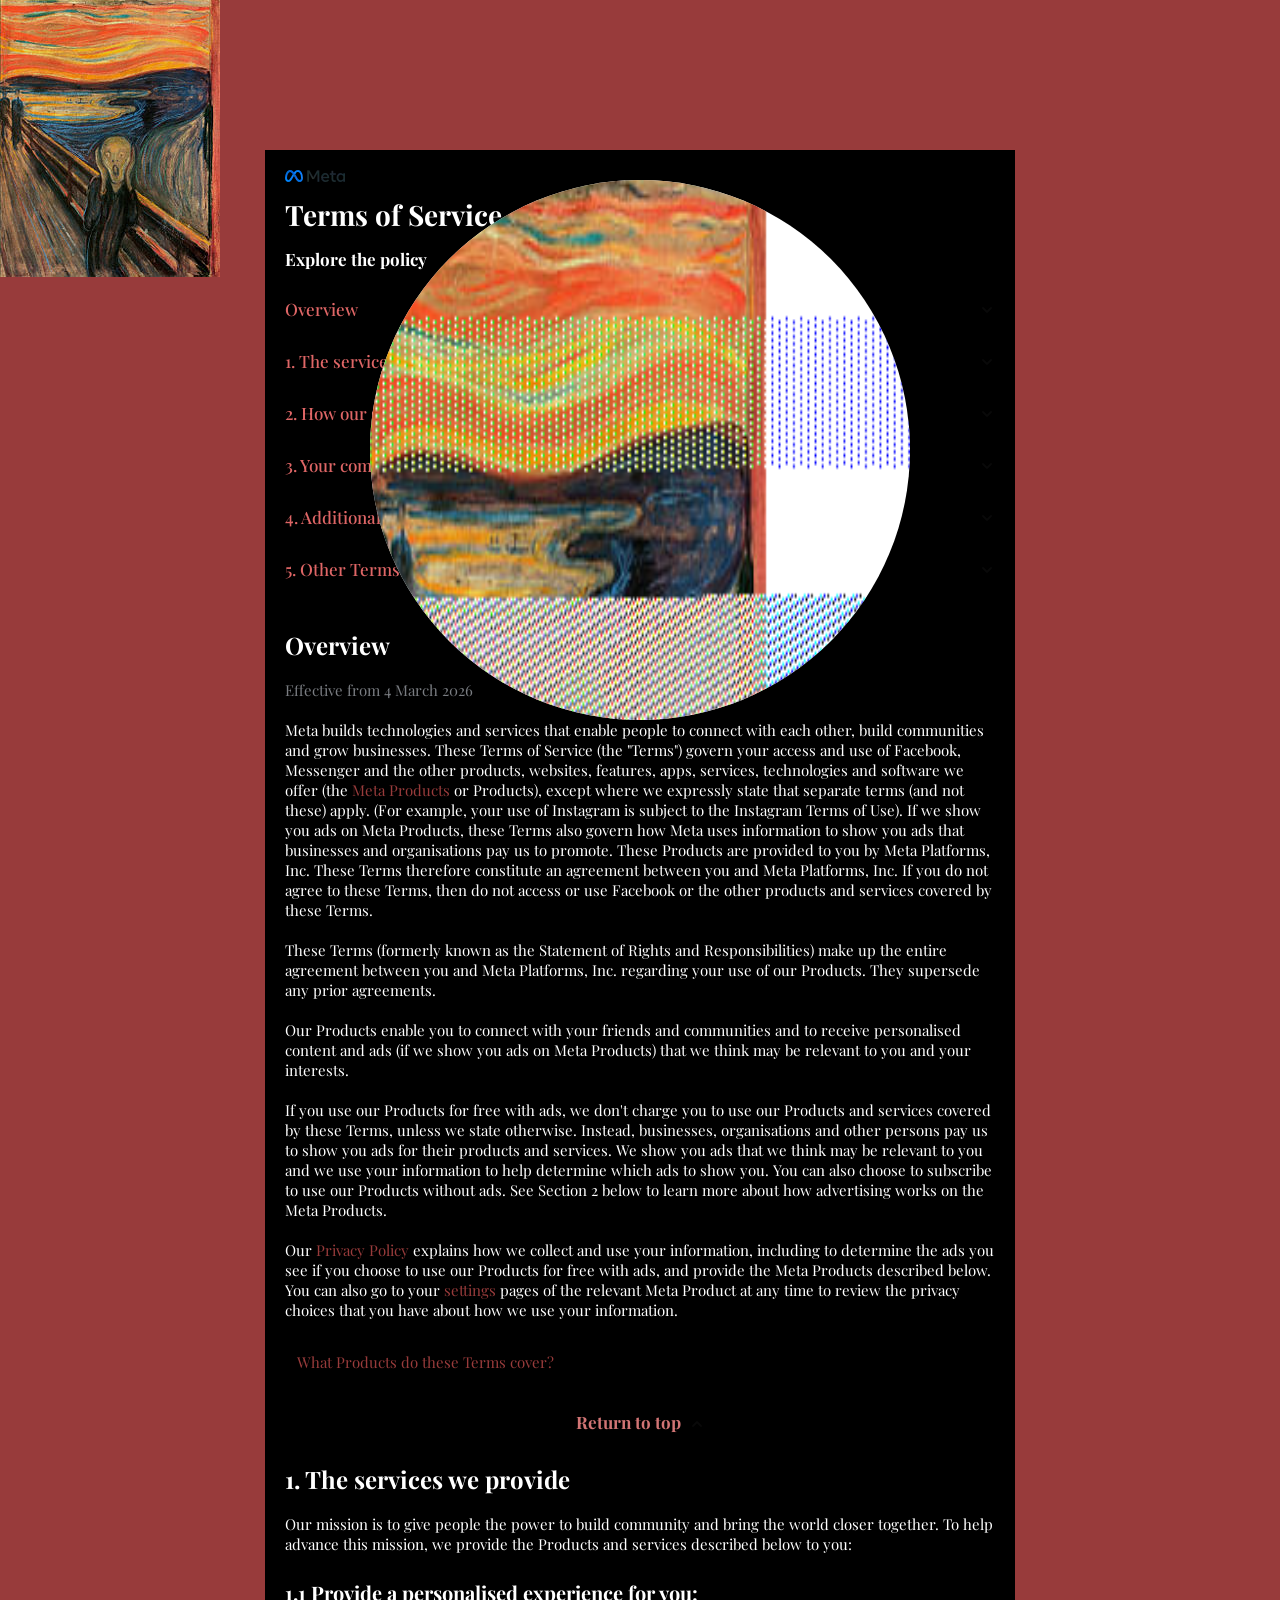
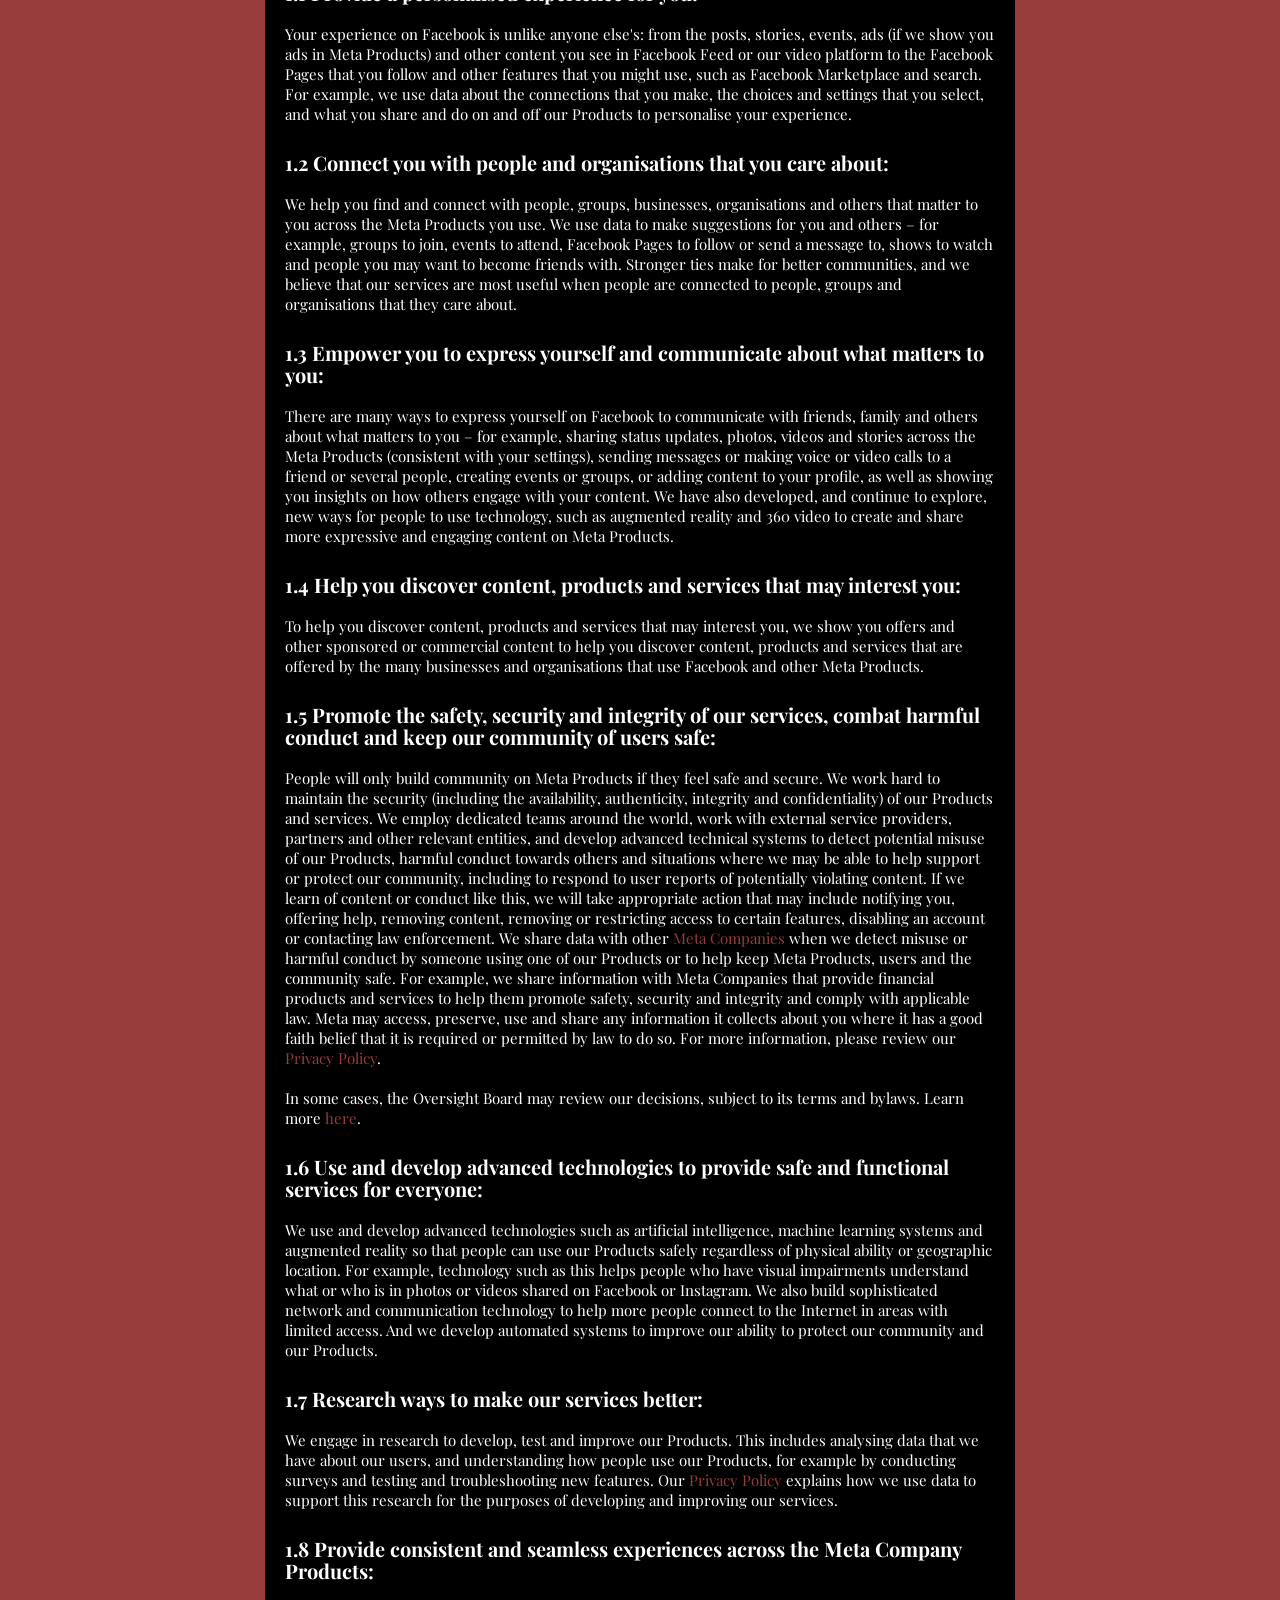
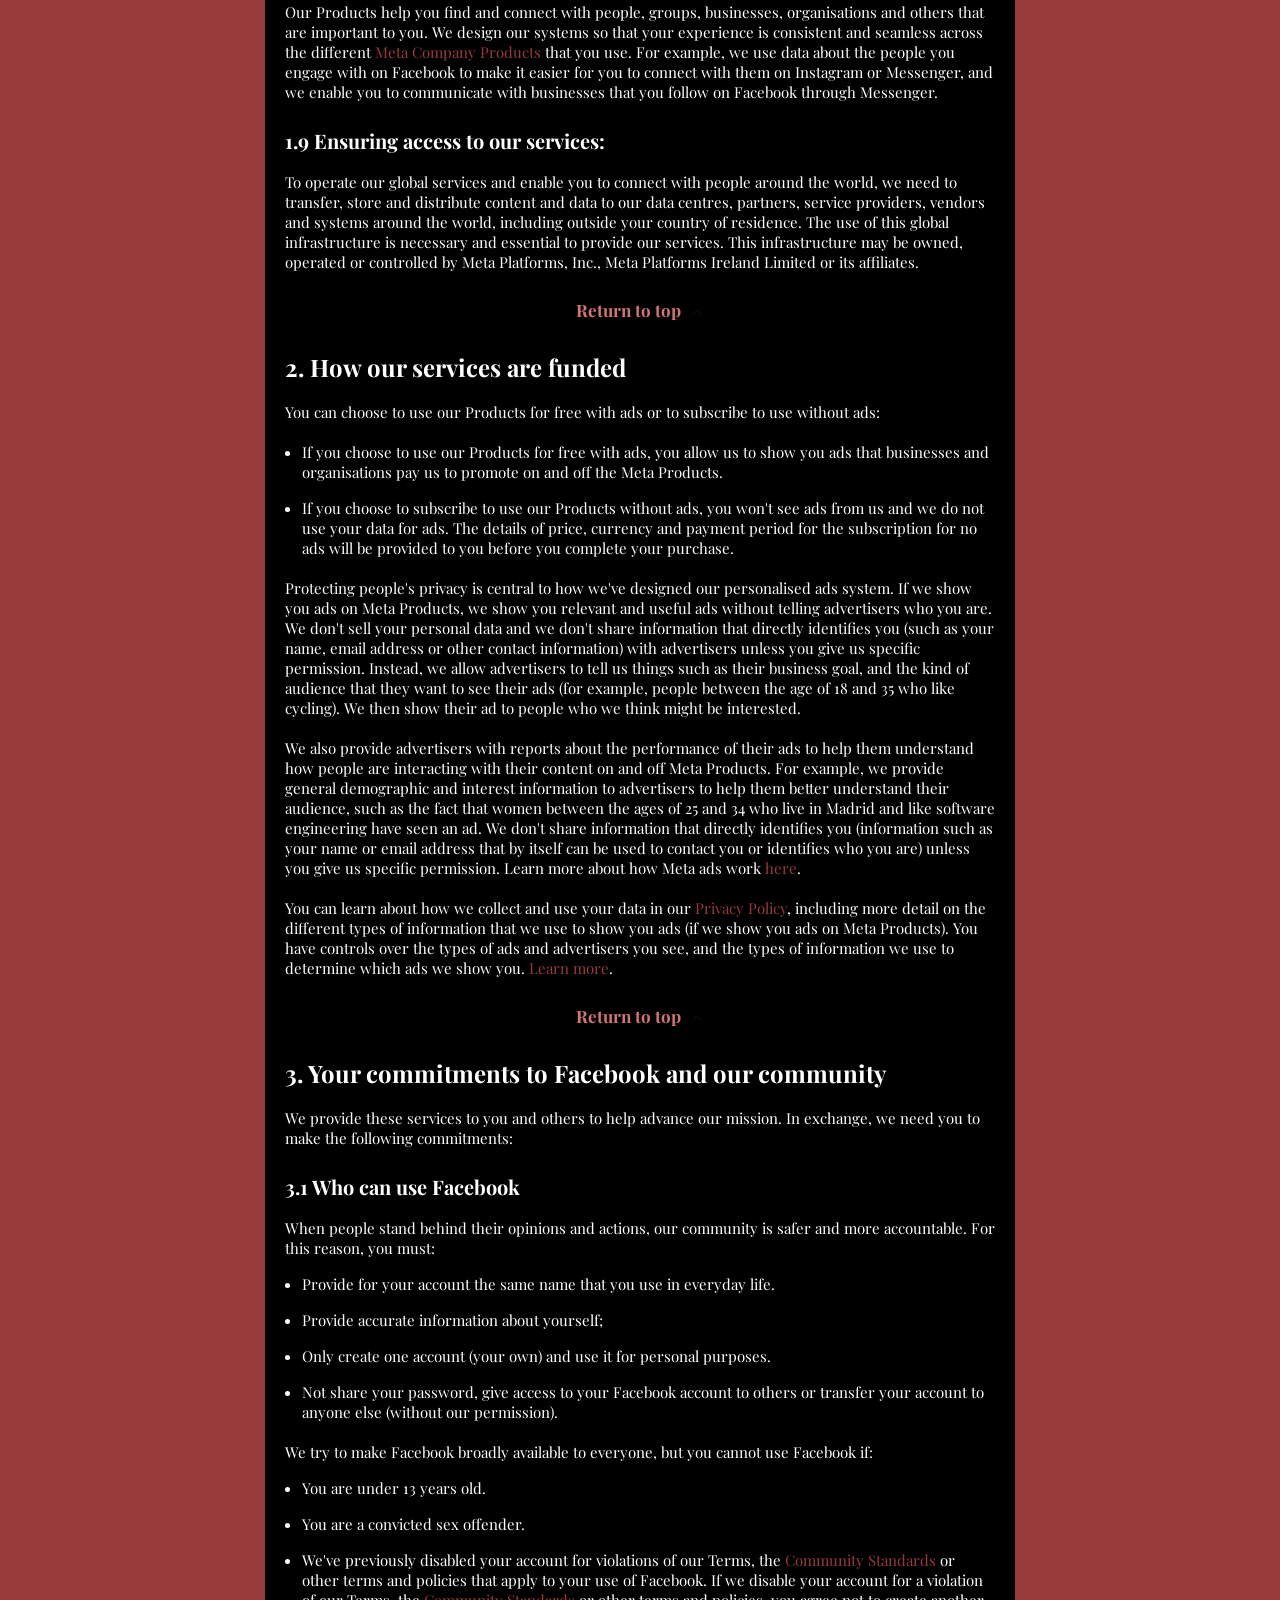
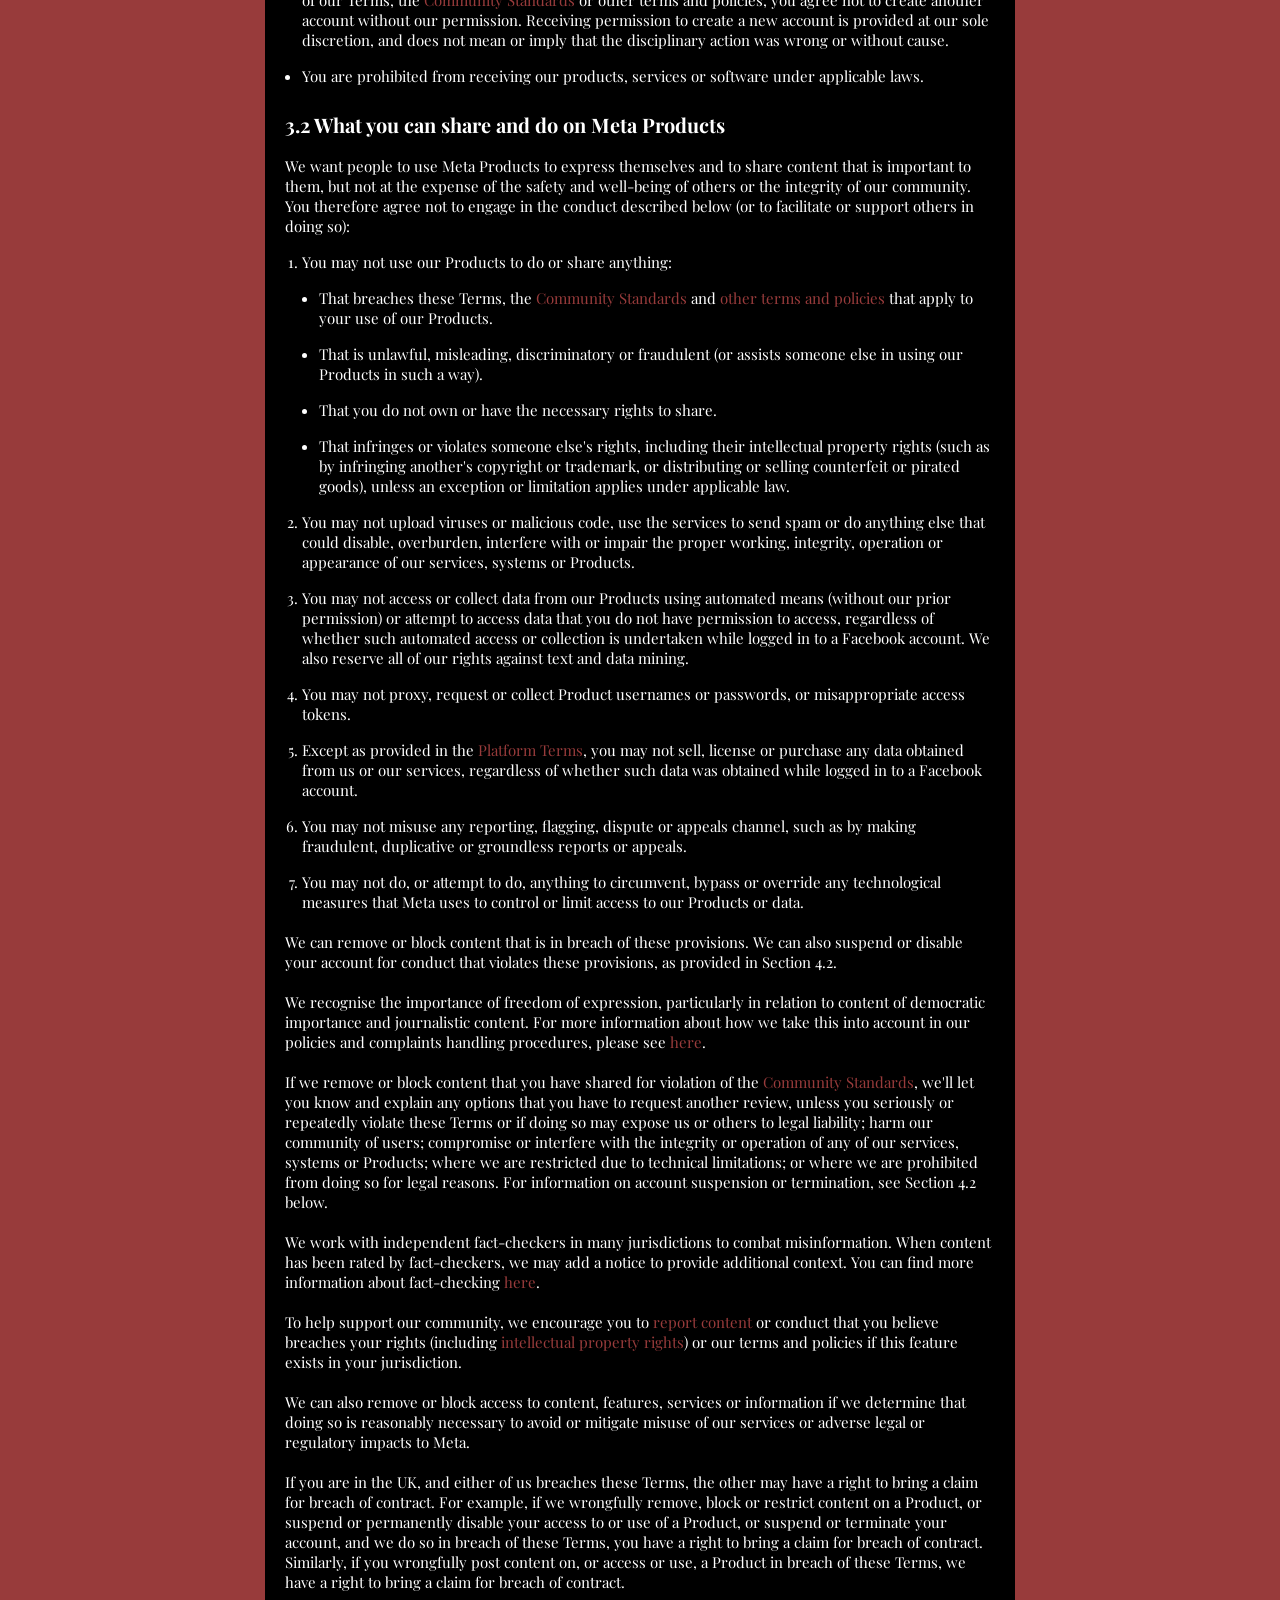
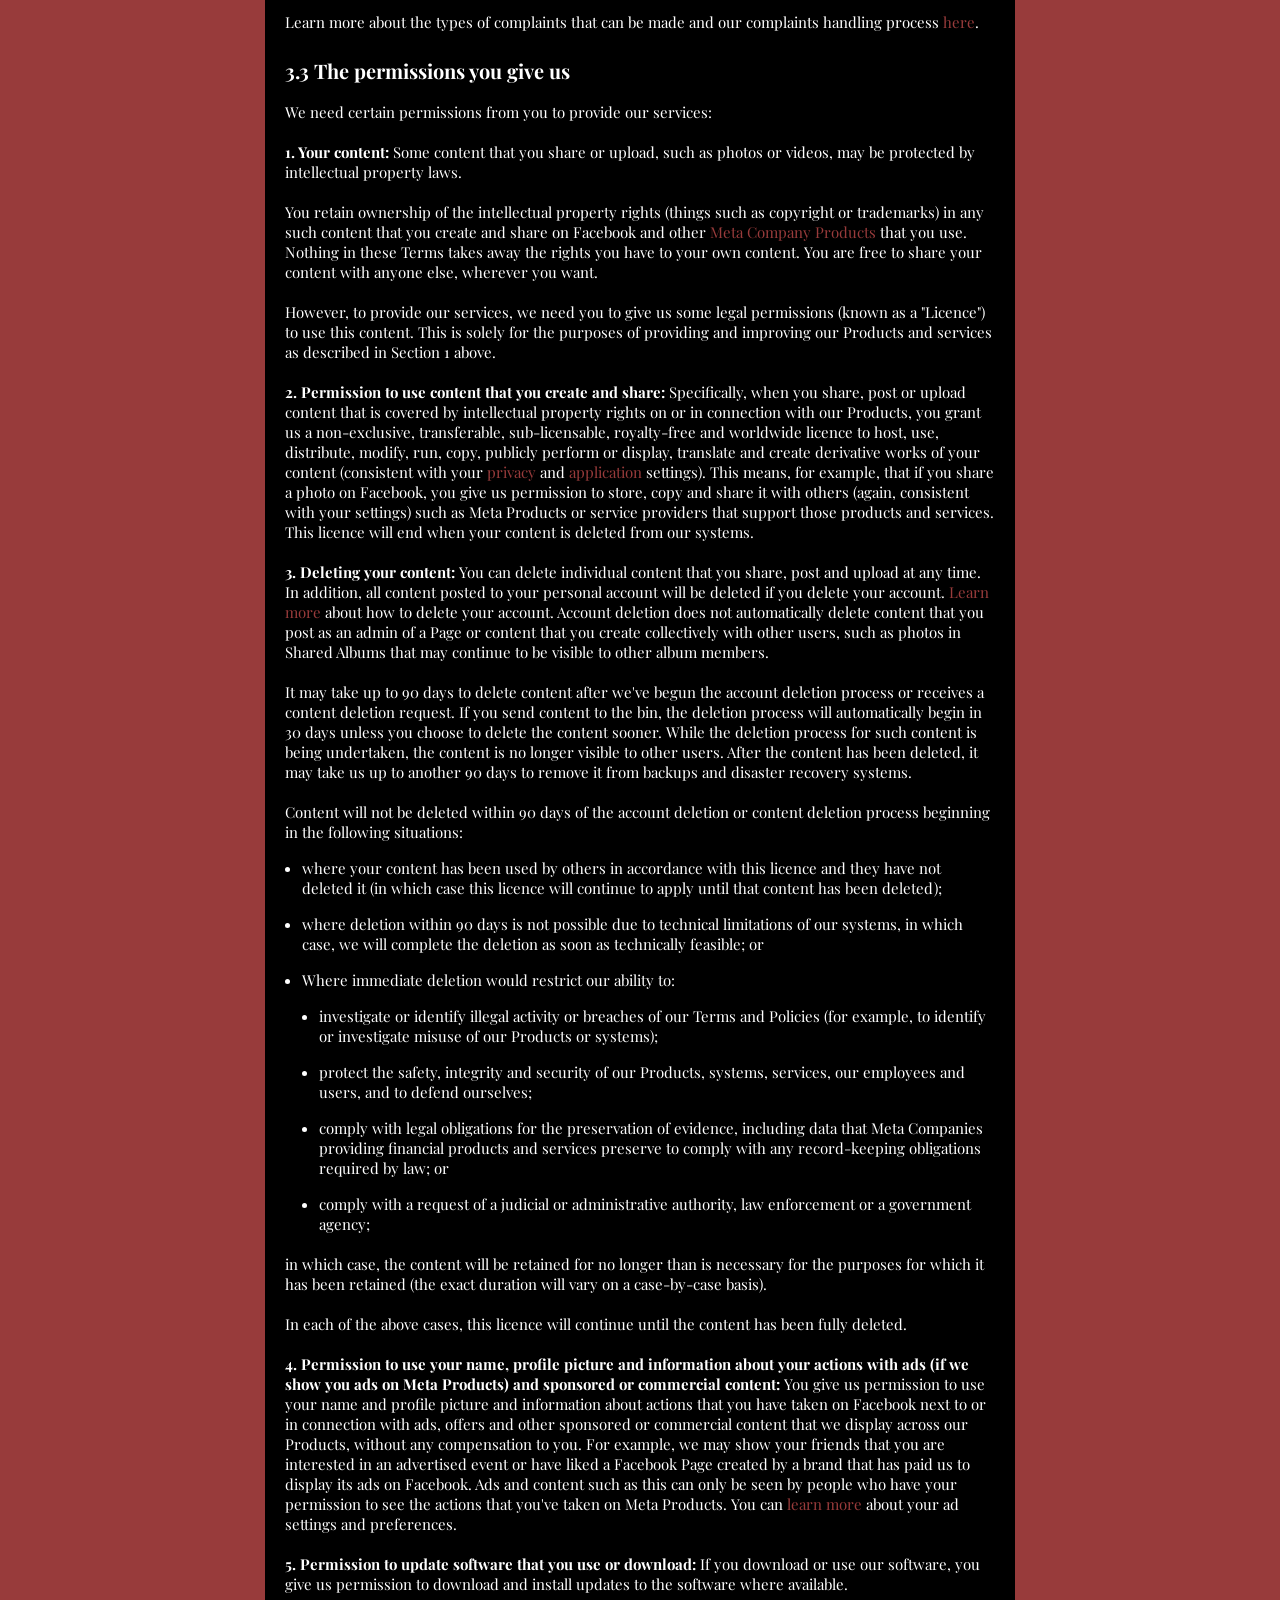
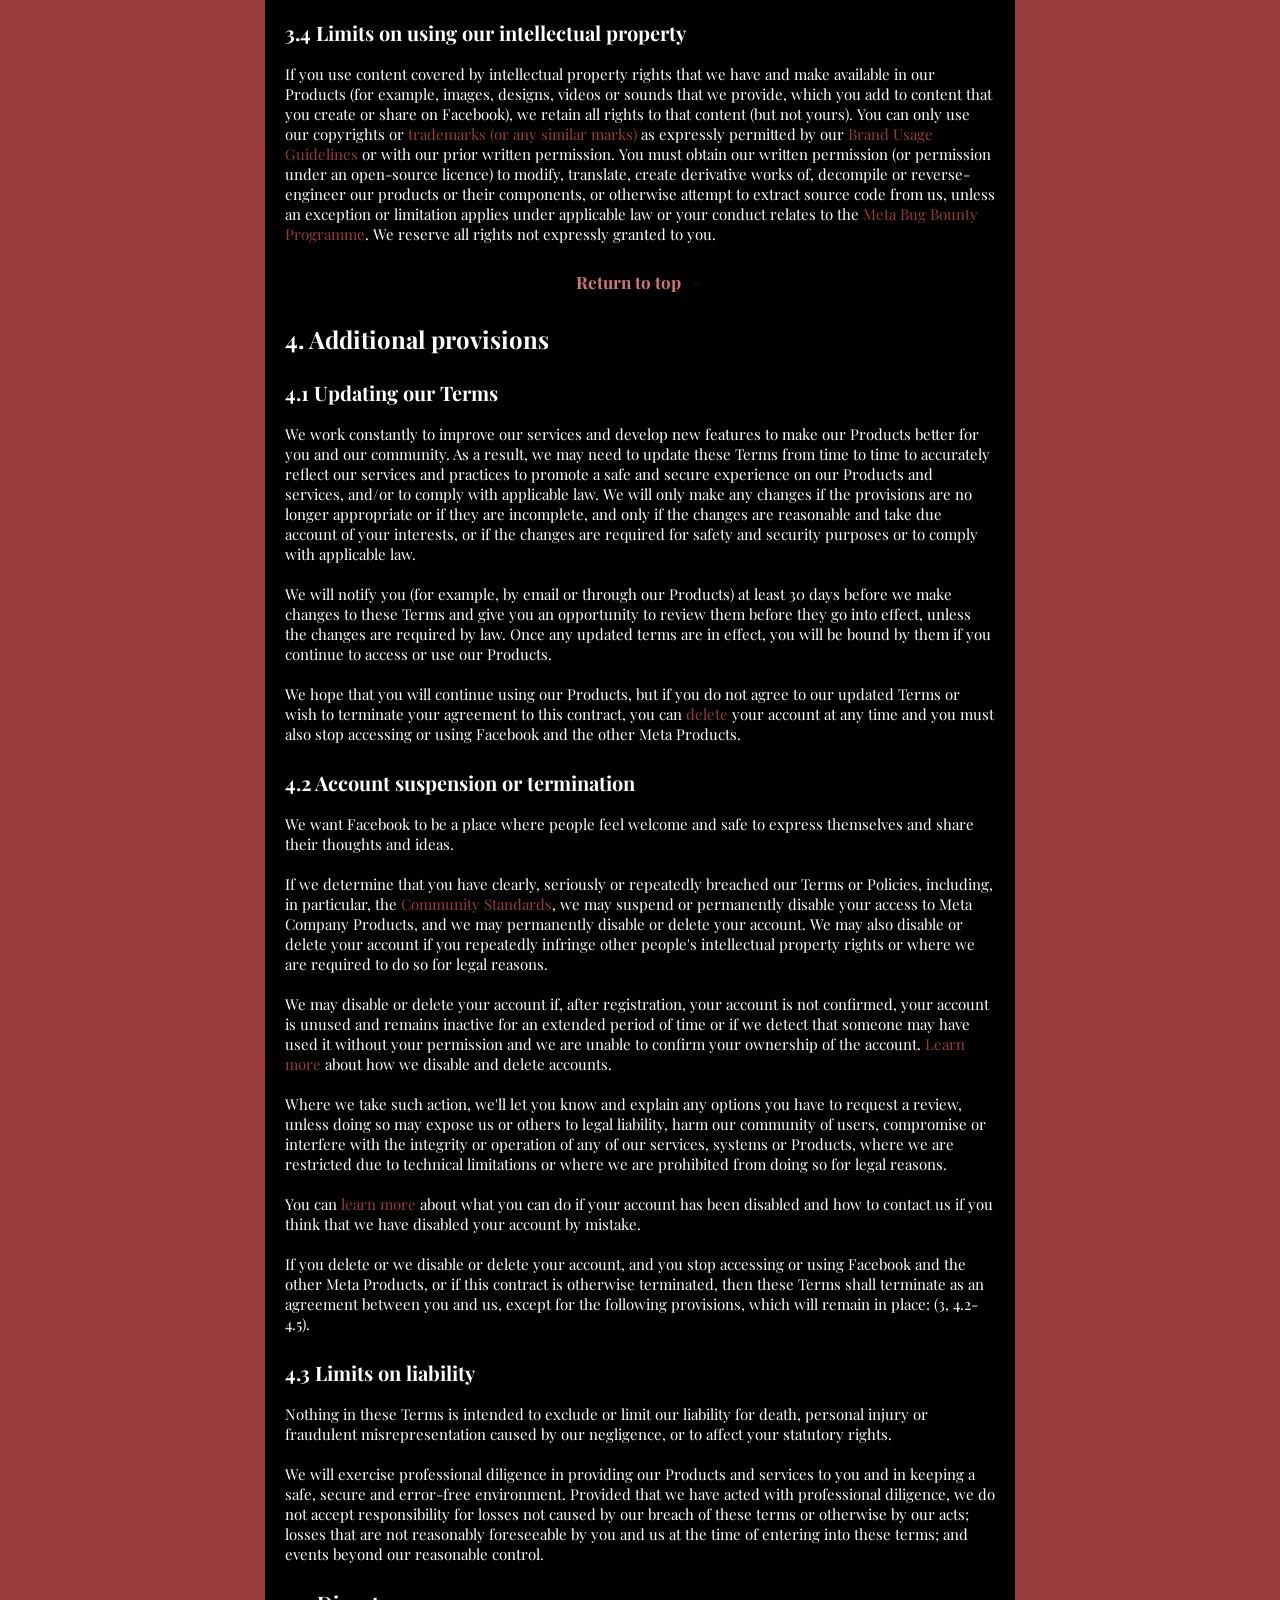
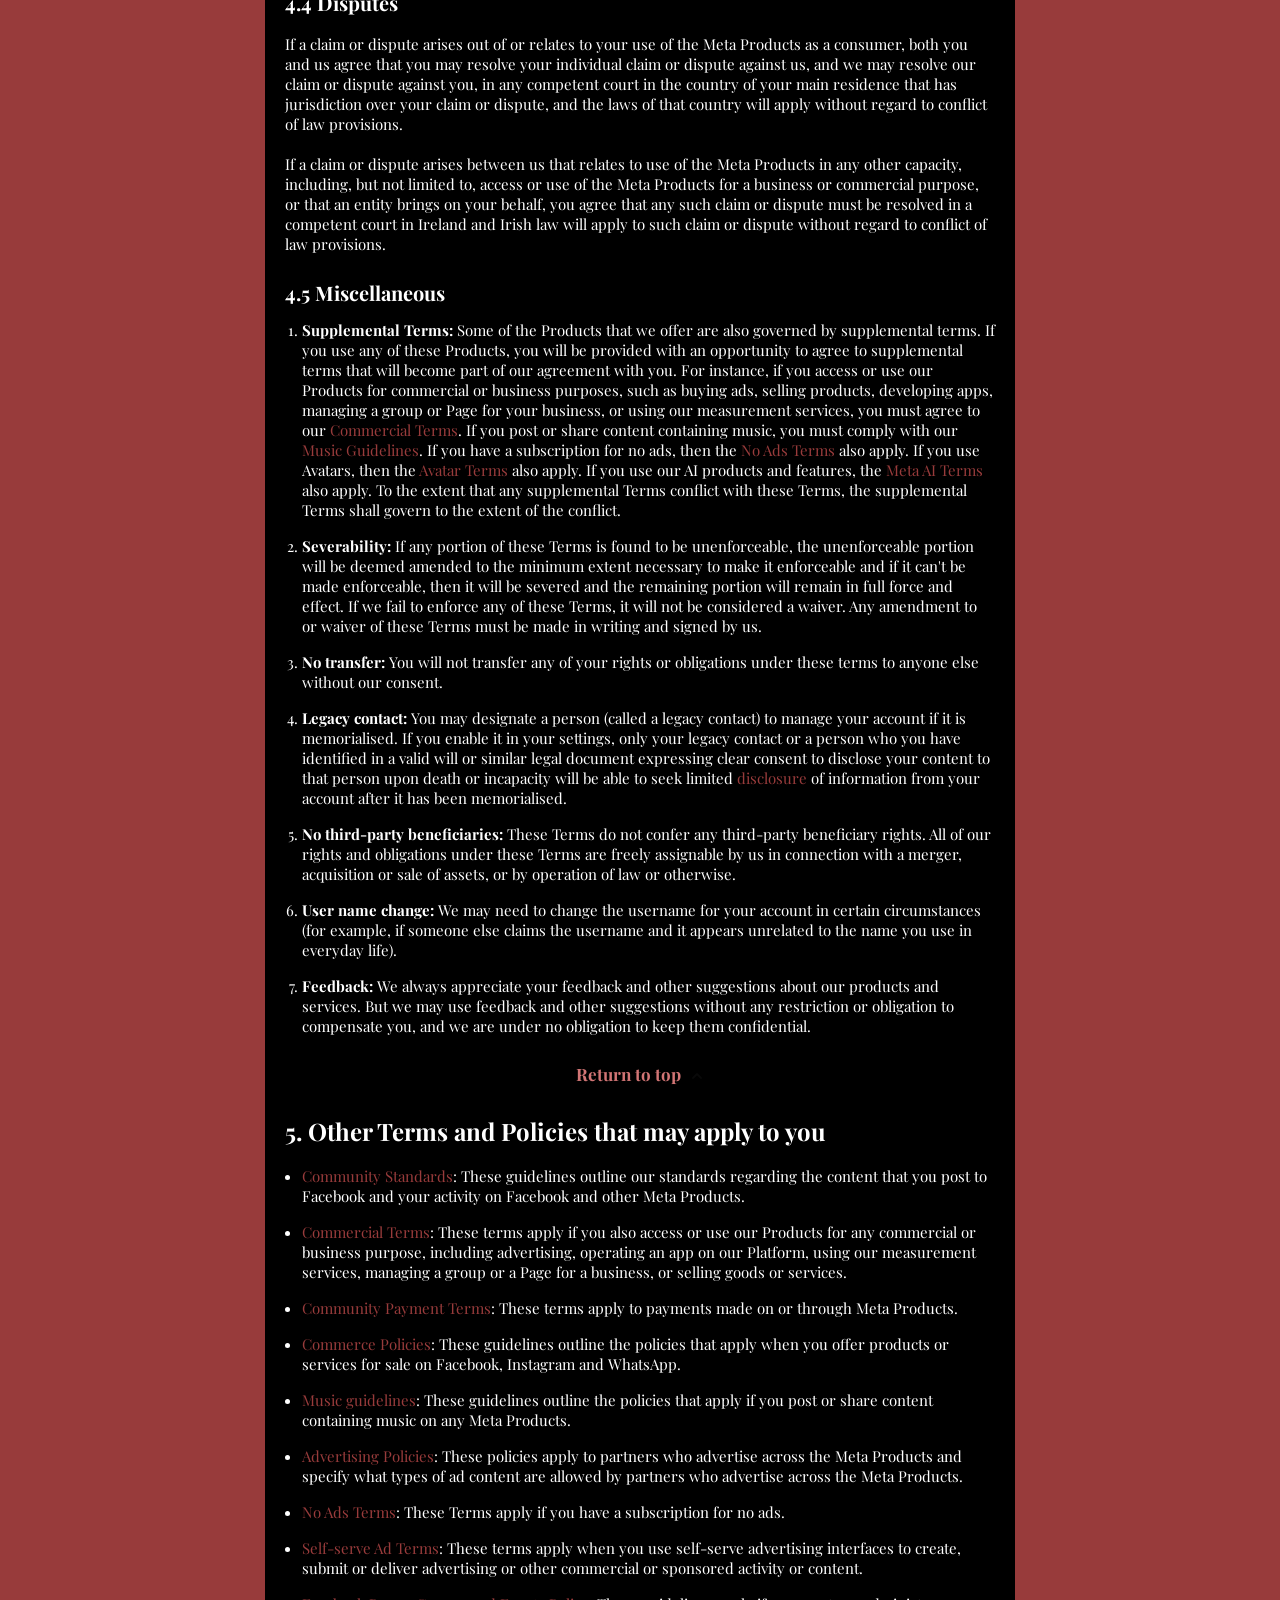
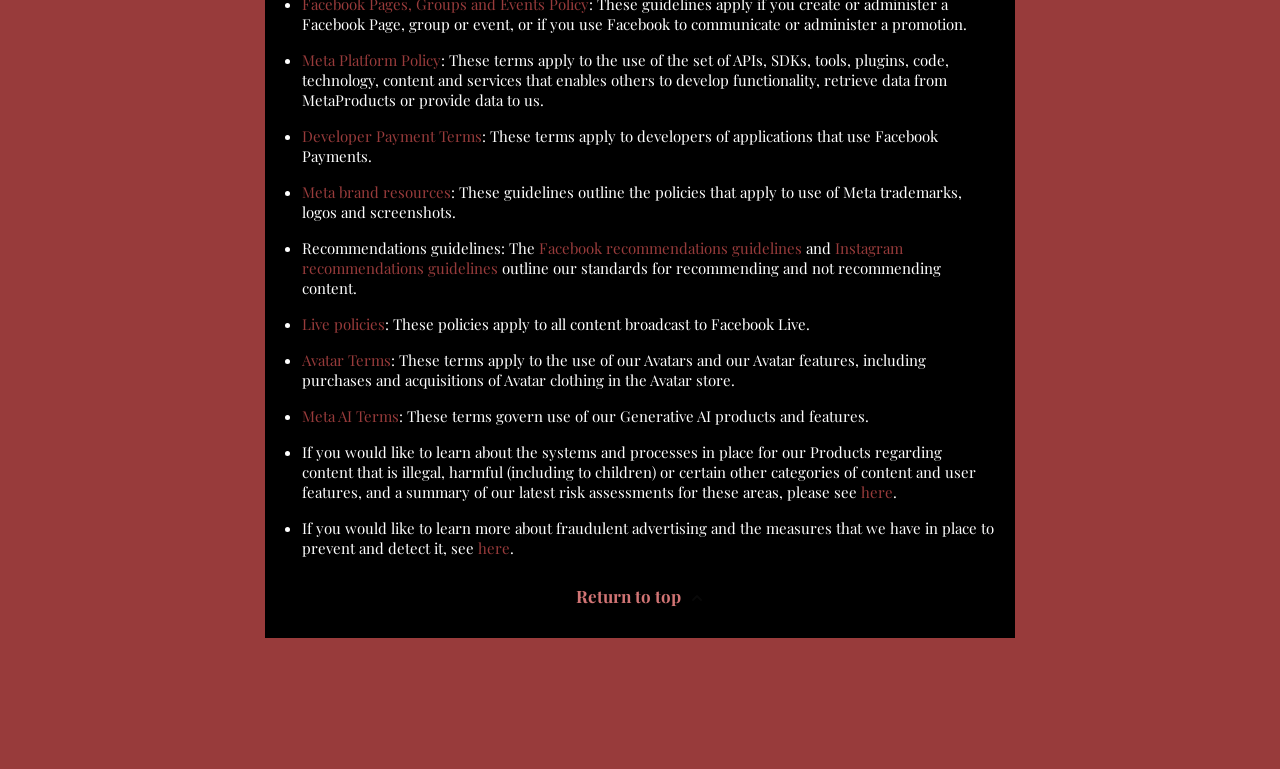
==== Meta Terms of Service.html @ da51d92b "c" ====
<!--?xml version="1.0" encoding="utf-8"?-->
<!DOCTYPE html PUBLIC "-//WAPFORUM//DTD XHTML Mobile 1.0//EN" "http://www.wapforum.org/DTD/xhtml-mobile10.dtd">
<html lang="en" xmlns="http://www.w3.org/1999/xhtml">

<head>
    <meta http-equiv="content-type" content="text/html; charset=UTF-8">
    <title>Corrupty</title>
    <meta name="referrer" content="origin-when-crossorigin" id="meta_referrer">
    <link rel="stylesheet" href="./style.css">
    
    <link rel="preconnect" href="https://fonts.googleapis.com">
    <link rel="preconnect" href="https://fonts.gstatic.com" crossorigin>
    <link href="https://fonts.googleapis.com/css2?family=Audiowide&family=Libre+Barcode+39+Text&family=Micro+5&family=Playfair+Display:ital,wght@0,400..900;1,400..900&family=UnifrakturMaguntia&display=swap" rel="stylesheet">
</head>

<body tabindex="0" class="b c d e f g">
    <div id="img_container">
        <img id="scream" src="img_the_scream.jpg">
    </div>
    <div id="viewport">        
        <canvas id="corruption"></canvas>
        <div id="objects_container">
            <div class="g" id="root" role="main">
                <table class="i" role="presentation">
                    <tbody>
                        <tr>
                            <td class="j">
                                <div class="k">
                                    <div class="l"><img
                                            src="Meta%20Terms%20of%20Service_files/H5KMJlh-MJS_4bAh.webp" width="60"
                                            height="12" class="m">
                                        <h1 class="n o">Terms of Service</h1>
                                        <h2 class="p o">Explore the policy</h2><a class="q" href="#1">
                                            <h2 class="p r">Overview</h2><img
                                                src="Meta%20Terms%20of%20Service_files/1qQvtVS925y_4bAh.webp"
                                                width="16" height="16" class="s m">
                                        </a><a class="q" href="#2">
                                            <h2 class="p r">1. The services we provide</h2><img
                                                src="Meta%20Terms%20of%20Service_files/1qQvtVS925y_4bAh.webp"
                                                width="16" height="16" class="s m">
                                        </a><a class="q" href="#3">
                                            <h2 class="p r">2. How our services are funded</h2><img
                                                src="Meta%20Terms%20of%20Service_files/1qQvtVS925y_4bAh.webp"
                                                width="16" height="16" class="s m">
                                        </a><a class="q" href="#4">
                                            <h2 class="p r">3. Your commitments to Facebook and our community</h2>
                                            <img src="Meta%20Terms%20of%20Service_files/1qQvtVS925y_4bAh.webp"
                                                width="16" height="16" class="s m">
                                        </a><a class="q" href="#5">
                                            <h2 class="p r">4. Additional provisions</h2><img
                                                src="Meta%20Terms%20of%20Service_files/1qQvtVS925y_4bAh.webp"
                                                width="16" height="16" class="s m">
                                        </a><a class="q" href="#6">
                                            <h2 class="p r">5. Other Terms and Policies that may apply to you</h2>
                                            <img src="Meta%20Terms%20of%20Service_files/1qQvtVS925y_4bAh.webp"
                                                width="16" height="16" class="s m">
                                        </a>
                                    </div>
                                    <div class="t" id="0_overview"><a id="1"></a>
                                        <h1 class="u o">Overview</h1>
                                        <p class="v">Effective from 4 March 2026</p>
                                        <p class="w">Meta builds technologies and services that enable people to
                                            connect with each other, build communities and grow businesses. These
                                            Terms of Service (the "Terms") govern your access and use of Facebook,
                                            Messenger and the other products, websites, features, apps, services,
                                            technologies and software we offer (the <a
                                                href="https://www.facebook.com/help/1561485474074139"
                                                target="_blank">Meta Products</a> or Products), except where we
                                            expressly state that separate terms (and not these) apply. (For example,
                                            your use of Instagram is subject to the Instagram Terms of Use). If we
                                            show you ads on Meta Products, these Terms also govern how Meta uses
                                            information to show you ads that businesses and organisations pay us to
                                            promote. These Products are provided to you by Meta Platforms, Inc.
                                            These Terms therefore constitute an agreement between you and Meta
                                            Platforms, Inc. If you do not agree to these Terms, then do not access
                                            or use Facebook or the other products and services covered by these
                                            Terms.</p>
                                        <p class="w">These Terms (formerly known as the Statement of Rights and
                                            Responsibilities) make up the entire agreement between you and Meta
                                            Platforms, Inc. regarding your use of our Products. They supersede any
                                            prior agreements.</p>
                                        <p class="w">Our Products enable you to connect with your friends and
                                            communities and to receive personalised content and ads (if we show you
                                            ads on Meta Products) that we think may be relevant to you and your
                                            interests.</p>
                                        <p class="w">If you use our Products for free with ads, we don't charge you
                                            to use our Products and services covered by these Terms, unless we state
                                            otherwise. Instead, businesses, organisations and other persons pay us
                                            to show you ads for their products and services. We show you ads that we
                                            think may be relevant to you and we use your information to help
                                            determine which ads to show you. You can also choose to subscribe to use
                                            our Products without ads. See Section 2 below to learn more about how
                                            advertising works on the Meta Products.</p>
                                        <p class="w">Our <a href="https://www.facebook.com/privacy/policy"
                                                target="_blank">Privacy Policy</a> explains how we collect and use
                                            your information, including to determine the ads you see if you choose
                                            to use our Products for free with ads, and provide the Meta Products
                                            described below. You can also go to your <a
                                                href="https://www.facebook.com/settings"
                                                target="_blank">settings</a> pages of the relevant Meta Product at
                                            any time to review the privacy choices that you have about how we use
                                            your information.</p>
                                        <div class="x"><a href="https://www.facebook.com/help/1561485474074139"
                                                target="_blank">
                                                <div class="y">
                                                    <div class="z"><span class="ba">What Products do these Terms
                                                            cover?</span></div><span class="bb"><img
                                                            src="Meta%20Terms%20of%20Service_files/AxLHnM6z6QN_4bAh.webp"
                                                            width="24" height="24" class="m"></span>
                                                </div>
                                            </a></div>
                                        <div></div><a class="bc" href="#"><span class="bd o">Return to
                                                top</span><img
                                                src="Meta%20Terms%20of%20Service_files/90himuOrLhJ_4bAh.webp"
                                                width="16" height="16" class="s m"></a>
                                    </div>
                                    <div class="t" id="section_1"><a id="2"></a>
                                        <h1 class="u o">1. The services we provide</h1>
                                        <p class="w">Our mission is to give people the power to build community and
                                            bring the world closer together. To help advance this mission, we
                                            provide the Products and services described below to you:</p>
                                        <div>
                                            <h2 class="be o">1.1 Provide a personalised experience for you:</h2>
                                            <p class="w">Your experience on Facebook is unlike anyone else's: from
                                                the posts, stories, events, ads (if we show you ads in Meta
                                                Products) and other content you see in Facebook Feed or our video
                                                platform to the Facebook Pages that you follow and other features
                                                that you might use, such as Facebook Marketplace and search. For
                                                example, we use data about the connections that you make, the
                                                choices and settings that you select, and what you share and do on
                                                and off our Products to personalise your experience.</p>
                                        </div>
                                        <div>
                                            <h2 class="be o">1.2 Connect you with people and organisations that you
                                                care about:</h2>
                                            <p class="w">We help you find and connect with people, groups,
                                                businesses, organisations and others that matter to you across the
                                                Meta Products you use. We use data to make suggestions for you and
                                                others – for example, groups to join, events to attend, Facebook
                                                Pages to follow or send a message to, shows to watch and people you
                                                may want to become friends with. Stronger ties make for better
                                                communities, and we believe that our services are most useful when
                                                people are connected to people, groups and organisations that they
                                                care about.</p>
                                        </div>
                                        <div>
                                            <h2 class="be o">1.3 Empower you to express yourself and communicate
                                                about what matters to you:</h2>
                                            <p class="w">There are many ways to express yourself on Facebook to
                                                communicate with friends, family and others about what matters to
                                                you – for example, sharing status updates, photos, videos and
                                                stories across the Meta Products (consistent with your settings),
                                                sending messages or making voice or video calls to a friend or
                                                several people, creating events or groups, or adding content to your
                                                profile, as well as showing you insights on how others engage with
                                                your content. We have also developed, and continue to explore, new
                                                ways for people to use technology, such as augmented reality and 360
                                                video to create and share more expressive and engaging content on
                                                Meta Products.</p>
                                        </div>
                                        <div>
                                            <h2 class="be o">1.4 Help you discover content, products and services
                                                that may interest you:</h2>
                                            <p class="w">To help you discover content, products and services that
                                                may interest you, we show you offers and other sponsored or
                                                commercial content to help you discover content, products and
                                                services that are offered by the many businesses and organisations
                                                that use Facebook and other Meta Products.</p>
                                        </div>
                                        <div>
                                            <h2 class="be o">1.5 Promote the safety, security and integrity of our
                                                services, combat harmful conduct and keep our community of users
                                                safe:</h2>
                                            <p class="w">People will only build community on Meta Products if they
                                                feel safe and secure. We work hard to maintain the security
                                                (including the availability, authenticity, integrity and
                                                confidentiality) of our Products and services. We employ dedicated
                                                teams around the world, work with external service providers,
                                                partners and other relevant entities, and develop advanced technical
                                                systems to detect potential misuse of our Products, harmful conduct
                                                towards others and situations where we may be able to help support
                                                or protect our community, including to respond to user reports of
                                                potentially violating content. If we learn of content or conduct
                                                like this, we will take appropriate action that may include
                                                notifying you, offering help, removing content, removing or
                                                restricting access to certain features, disabling an account or
                                                contacting law enforcement. We share data with other <a
                                                    href="https://www.facebook.com/help/111814505650678?ref=tos&amp;entry_point=POLICY_SECTION%3Asection_1"
                                                    target="_blank">Meta Companies</a> when we detect misuse or
                                                harmful conduct by someone using one of our Products or to help keep
                                                Meta Products, users and the community safe. For example, we share
                                                information with Meta Companies that provide financial products and
                                                services to help them promote safety, security and integrity and
                                                comply with applicable law. Meta may access, preserve, use and share
                                                any information it collects about you where it has a good faith
                                                belief that it is required or permitted by law to do so. For more
                                                information, please review our <a
                                                    href="https://www.facebook.com/privacy/policy?entry_point=POLICY_SECTION%3Asection_1"
                                                    target="_blank">Privacy Policy</a>.</p>
                                            <p class="w">In some cases, the Oversight Board may review our
                                                decisions, subject to its terms and bylaws. Learn more <a
                                                    href="https://www.oversightboard.com/?entry_point=POLICY_SECTION%3Asection_1"
                                                    target="_blank">here</a>.</p>
                                        </div>
                                        <div>
                                            <h2 class="be o">1.6 Use and develop advanced technologies to provide
                                                safe and functional services for everyone:</h2>
                                            <p class="w">We use and develop advanced technologies such as artificial
                                                intelligence, machine learning systems and augmented reality so that
                                                people can use our Products safely regardless of physical ability or
                                                geographic location. For example, technology such as this helps
                                                people who have visual impairments understand what or who is in
                                                photos or videos shared on Facebook or Instagram. We also build
                                                sophisticated network and communication technology to help more
                                                people connect to the Internet in areas with limited access. And we
                                                develop automated systems to improve our ability to protect our
                                                community and our Products.</p>
                                        </div>
                                        <div>
                                            <h2 class="be o">1.7 Research ways to make our services better:</h2>
                                            <p class="w">We engage in research to develop, test and improve our
                                                Products. This includes analysing data that we have about our users,
                                                and understanding how people use our Products, for example by
                                                conducting surveys and testing and troubleshooting new features. Our
                                                <a href="https://www.facebook.com/privacy/policy?entry_point=POLICY_SECTION%3Asection_1"
                                                    target="_blank">Privacy Policy</a> explains how we use data to
                                                support this research for the purposes of developing and improving
                                                our services.</p>
                                        </div>
                                        <div>
                                            <h2 class="be o">1.8 Provide consistent and seamless experiences across
                                                the Meta Company Products:</h2>
                                            <p class="w">Our Products help you find and connect with people, groups,
                                                businesses, organisations and others that are important to you. We
                                                design our systems so that your experience is consistent and
                                                seamless across the different <a
                                                    href="https://www.facebook.com/help/195227921252400?ref=tos&amp;entry_point=POLICY_SECTION%3Asection_1"
                                                    target="_blank">Meta Company Products</a> that you use. For
                                                example, we use data about the people you engage with on Facebook to
                                                make it easier for you to connect with them on Instagram or
                                                Messenger, and we enable you to communicate with businesses that you
                                                follow on Facebook through Messenger.</p>
                                        </div>
                                        <div>
                                            <h2 class="be o">1.9 Ensuring access to our services:</h2>
                                            <p class="w">To operate our global services and enable you to connect
                                                with people around the world, we need to transfer, store and
                                                distribute content and data to our data centres, partners, service
                                                providers, vendors and systems around the world, including outside
                                                your country of residence. The use of this global infrastructure is
                                                necessary and essential to provide our services. This infrastructure
                                                may be owned, operated or controlled by Meta Platforms, Inc., Meta
                                                Platforms Ireland Limited or its affiliates.</p>
                                        </div>
                                        <div></div><a class="bc" href="#"><span class="bd o">Return to
                                                top</span><img
                                                src="Meta%20Terms%20of%20Service_files/90himuOrLhJ_4bAh.webp"
                                                width="16" height="16" class="s m"></a>
                                    </div>
                                    <div class="t" id="section_2"><a id="3"></a>
                                        <h1 class="u o">2. How our services are funded</h1>
                                        <p class="w">You can choose to use our Products for free with ads or to
                                            subscribe to use without ads:</p>
                                        <ul class="bf">
                                            <li class="bg">If you choose to use our Products for free with ads, you
                                                allow us to show you ads that businesses and organisations pay us to
                                                promote on and off the Meta Products.</li>
                                            <li class="bg">If you choose to subscribe to use our Products without
                                                ads, you won't see ads from us and we do not use your data for ads.
                                                The details of price, currency and payment period for the
                                                subscription for no ads will be provided to you before you complete
                                                your purchase.</li>
                                        </ul>
                                        <p class="w">Protecting people's privacy is central to how we've designed
                                            our personalised ads system. If we show you ads on Meta Products, we
                                            show you relevant and useful ads without telling advertisers who you
                                            are. We don't sell your personal data and we don't share information
                                            that directly identifies you (such as your name, email address or other
                                            contact information) with advertisers unless you give us specific
                                            permission. Instead, we allow advertisers to tell us things such as
                                            their business goal, and the kind of audience that they want to see
                                            their ads (for example, people between the age of 18 and 35 who like
                                            cycling). We then show their ad to people who we think might be
                                            interested.</p>
                                        <p class="w">We also provide advertisers with reports about the performance
                                            of their ads to help them understand how people are interacting with
                                            their content on and off Meta Products. For example, we provide general
                                            demographic and interest information to advertisers to help them better
                                            understand their audience, such as the fact that women between the ages
                                            of 25 and 34 who live in Madrid and like software engineering have seen
                                            an ad. We don't share information that directly identifies you
                                            (information such as your name or email address that by itself can be
                                            used to contact you or identifies who you are) unless you give us
                                            specific permission. Learn more about how Meta ads work <a
                                                href="https://www.facebook.com/about/ads?entry_point=POLICY_SECTION%3Asection_2"
                                                target="_blank">here</a>.</p>
                                        <p class="w">You can learn about how we collect and use your data in our <a
                                                href="https://www.facebook.com/privacy/policy?entry_point=POLICY_SECTION%3Asection_2"
                                                target="_blank">Privacy Policy</a>, including more detail on the
                                            different types of information that we use to show you ads (if we show
                                            you ads on Meta Products). You have controls over the types of ads and
                                            advertisers you see, and the types of information we use to determine
                                            which ads we show you. <a
                                                href="https://www.facebook.com/about/ads?entry_point=POLICY_SECTION%3Asection_2"
                                                target="_blank">Learn more</a>.</p>
                                        <div></div><a class="bc" href="#"><span class="bd o">Return to
                                                top</span><img
                                                src="Meta%20Terms%20of%20Service_files/90himuOrLhJ_4bAh.webp"
                                                width="16" height="16" class="s m"></a>
                                    </div>
                                    <div class="t" id="section_3"><a id="4"></a>
                                        <h1 class="u o">3. Your commitments to Facebook and our community</h1>
                                        <p class="w">We provide these services to you and others to help advance our
                                            mission. In exchange, we need you to make the following commitments:</p>
                                        <div>
                                            <h2 class="be o">3.1 Who can use Facebook</h2>
                                            <p class="bh">When people stand behind their opinions and actions, our
                                                community is safer and more accountable. For this reason, you must:
                                            </p>
                                            <ul class="bf">
                                                <li class="bg">Provide for your account the same name that you use
                                                    in everyday life.</li>
                                                <li class="bg">Provide accurate information about yourself;</li>
                                                <li class="bg">Only create one account (your own) and use it for
                                                    personal purposes.</li>
                                                <li class="bg">Not share your password, give access to your Facebook
                                                    account to others or transfer your account to anyone else
                                                    (without our permission).</li>
                                            </ul>
                                        </div>
                                        <div>
                                            <p class="bh">We try to make Facebook broadly available to everyone, but
                                                you cannot use Facebook if:</p>
                                            <ul class="bf">
                                                <li class="bg">You are under 13 years old.</li>
                                                <li class="bg">You are a convicted sex offender.</li>
                                                <li class="bg">We've previously disabled your account for violations
                                                    of our Terms, the <a
                                                        href="https://lm.facebook.com/l.php?u=https%3A%2F%2Ftransparency.meta.com%2Fpolicies%2Fcommunity-standards%2F&amp;h=AUAsHEbszSmv_fyAebJfHgBoGJRhiPDl1WrstCP5yQCJw536fbrSPmtXK6_cL83BY3PcCIU04uRDz5IKboousWOpSAYUQRk2N3Fx9lTeXCJcvuFnvyBfqCFuky6qtc6rjs-vlPQ8PIAYXcKfVPwBig"
                                                        target="_blank">Community Standards</a> or other terms and
                                                    policies that apply to your use of Facebook. If we disable your
                                                    account for a violation of our Terms, the <a
                                                        href="https://lm.facebook.com/l.php?u=https%3A%2F%2Ftransparency.meta.com%2Fpolicies%2Fcommunity-standards%2F&amp;h=AUBCShVdl_hb6DCg6fzuoZ20rbIOCwkI3wgcKYxy8fl_eVeQXlO18_FR9NiMPCzcl64xdggMq9r7A8d6dyAAbgnimTR037W_O9Zv5E3IIFA4Z9vLPeGMh--ba1AWbPZ95JOHgdDjqP49ZXK0nEDRYA"
                                                        target="_blank">Community Standards</a> or other terms and
                                                    policies, you agree not to create another account without our
                                                    permission. Receiving permission to create a new account is
                                                    provided at our sole discretion, and does not mean or imply that
                                                    the disciplinary action was wrong or without cause.</li>
                                                <li class="bg">You are prohibited from receiving our products,
                                                    services or software under applicable laws.</li>
                                            </ul>
                                        </div>
                                        <div>
                                            <h2 class="be o">3.2 What you can share and do on Meta Products</h2>
                                            <p class="bh">We want people to use Meta Products to express themselves
                                                and to share content that is important to them, but not at the
                                                expense of the safety and well-being of others or the integrity of
                                                our community. You therefore agree not to engage in the conduct
                                                described below (or to facilitate or support others in doing so):
                                            </p>
                                            <ol class="bi">
                                                <li class="bg">You may not use our Products to do or share anything:
                                                    <ul class="bf">
                                                        <li class="bg">That breaches these Terms, the <a
                                                                href="https://lm.facebook.com/l.php?u=https%3A%2F%2Ftransparency.meta.com%2Fpolicies%2Fcommunity-standards%2F&amp;h=AUDTuHx6dun2GLgFDp_wO1qgzm1ccIVOQRhUTy94rskGLTxyoez75k_kL1fEzNKYVWr9_Cq0EBnw74HzoooG8lAHC-jucxUizAfJ9saLdT_8RtbuZ4dzKNbYCjgnoIUWvDNNbsFNclOrW55Ny7HcLg"
                                                                target="_blank">Community Standards</a> and <a
                                                                href="#section_5">other terms and policies</a> that
                                                            apply to your use of our Products.</li>
                                                        <li class="bg">That is unlawful, misleading, discriminatory
                                                            or fraudulent (or assists someone else in using our
                                                            Products in such a way).</li>
                                                        <li class="bg">That you do not own or have the necessary
                                                            rights to share.</li>
                                                        <li class="bg">That infringes or violates someone else's
                                                            rights, including their intellectual property rights
                                                            (such as by infringing another's copyright or trademark,
                                                            or distributing or selling counterfeit or pirated
                                                            goods), unless an exception or limitation applies under
                                                            applicable law.</li>
                                                    </ul>
                                                </li>
                                                <li class="bg">You may not upload viruses or malicious code, use the
                                                    services to send spam or do anything else that could disable,
                                                    overburden, interfere with or impair the proper working,
                                                    integrity, operation or appearance of our services, systems or
                                                    Products.</li>
                                                <li class="bg">You may not access or collect data from our Products
                                                    using automated means (without our prior permission) or attempt
                                                    to access data that you do not have permission to access,
                                                    regardless of whether such automated access or collection is
                                                    undertaken while logged in to a Facebook account. We also
                                                    reserve all of our rights against text and data mining.</li>
                                                <li class="bg">You may not proxy, request or collect Product
                                                    usernames or passwords, or misappropriate access tokens.</li>
                                                <li class="bg">Except as provided in the <a
                                                        href="https://developers.facebook.com/terms"
                                                        target="_blank">Platform Terms</a>, you may not sell,
                                                    license or purchase any data obtained from us or our services,
                                                    regardless of whether such data was obtained while logged in to
                                                    a Facebook account.</li>
                                                <li class="bg">You may not misuse any reporting, flagging, dispute
                                                    or appeals channel, such as by making fraudulent, duplicative or
                                                    groundless reports or appeals.</li>
                                                <li class="bg">You may not do, or attempt to do, anything to
                                                    circumvent, bypass or override any technological measures that
                                                    Meta uses to control or limit access to our Products or data.
                                                </li>
                                            </ol>
                                            <p class="w">We can remove or block content that is in breach of these
                                                provisions. We can also suspend or disable your account for conduct
                                                that violates these provisions, as provided in Section 4.2.</p>
                                            <p class="w">We recognise the importance of freedom of expression,
                                                particularly in relation to content of democratic importance and
                                                journalistic content. For more information about how we take this
                                                into account in our policies and complaints handling procedures,
                                                please see <a
                                                    href="https://lm.facebook.com/l.php?u=https%3A%2F%2Ftransparency.meta.com%2Fenforcement%2F&amp;h=AUAJNRgi2sz2j6qEtljZUI3s42hZNID042ZyCA-fwn4gIsfzLCFw0Ua0_poxGC1ocJJ8GQDNLH9W0vnzt5RZy4wWMZEVXc9K3xdQ4hv5wEiWfBwaP2uDJBIcSeR0y5JledaUXlwnLvECW6Dztj58kg"
                                                    target="_blank">here</a>.</p>
                                            <p class="w">If we remove or block content that you have shared for
                                                violation of the <a
                                                    href="https://lm.facebook.com/l.php?u=https%3A%2F%2Ftransparency.meta.com%2Fpolicies%2Fcommunity-standards%2F&amp;h=AUAZRsRCKUoq1S4PLTgXLtKRL03riUecXhVZDbCeb1HiEXAL4P1JvR1QkPR2OdsYP2FuW0MagsRwxse8qT_015vvsBKBl48MXZxSXOEIL9Y-_uTTHxFTOyV2BMhKhj8OJ3TtpNvwP4OF9lYhcZdJDEu4i-YDV30-Qx8"
                                                    target="_blank">Community Standards</a>, we'll let you know and
                                                explain any options that you have to request another review, unless
                                                you seriously or repeatedly violate these Terms or if doing so may
                                                expose us or others to legal liability; harm our community of users;
                                                compromise or interfere with the integrity or operation of any of
                                                our services, systems or Products; where we are restricted due to
                                                technical limitations; or where we are prohibited from doing so for
                                                legal reasons. For information on account suspension or termination,
                                                see Section 4.2 below.</p>
                                            <p class="w">We work with independent fact-checkers in many
                                                jurisdictions to combat misinformation. When content has been rated
                                                by fact-checkers, we may add a notice to provide additional context.
                                                You can find more information about fact-checking <a
                                                    href="https://lm.facebook.com/l.php?u=https%3A%2F%2Ftransparency.meta.com%2Ffeatures%2Fhow-fact-checking-works%2F&amp;h=AUDTLDt9wJgeYmJOQRrN9mxEYU6pNP-D12tJhIdwS5TEZPJaKLuRequIaRVFLYhiqyEGosgz3toMPPBijaKVbh0TitEhDG0VRwvKIhUJmyCsTVWvyKormKahrOSlouLqnLY4uq61PY5_xXLg2V6kOQ"
                                                    target="_blank">here</a>.</p>
                                            <p class="w">To help support our community, we encourage you to <a
                                                    href="https://www.facebook.com/help/181495968648557?ref=tos"
                                                    target="_blank">report content</a> or conduct that you believe
                                                breaches your rights (including <a
                                                    href="https://www.facebook.com/help/intellectual_property?ref=tos"
                                                    target="_blank">intellectual property rights</a>) or our terms
                                                and policies if this feature exists in your jurisdiction.</p>
                                            <p class="w">We can also remove or block access to content, features,
                                                services or information if we determine that doing so is reasonably
                                                necessary to avoid or mitigate misuse of our services or adverse
                                                legal or regulatory impacts to Meta.</p>
                                            <p class="w">If you are in the UK, and either of us breaches these
                                                Terms, the other may have a right to bring a claim for breach of
                                                contract. For example, if we wrongfully remove, block or restrict
                                                content on a Product, or suspend or permanently disable your access
                                                to or use of a Product, or suspend or terminate your account, and we
                                                do so in breach of these Terms, you have a right to bring a claim
                                                for breach of contract. Similarly, if you wrongfully post content
                                                on, or access or use, a Product in breach of these Terms, we have a
                                                right to bring a claim for breach of contract.</p>
                                            <p class="w">Learn more about the types of complaints that can be made
                                                and our complaints handling process <a
                                                    href="https://lm.facebook.com/l.php?u=https%3A%2F%2Ftransparency.meta.com%2Fen-gb%2Fenforcement%2Ftaking-action%2Fcomplaints-handling-process%2F&amp;h=AUD-KmdOydr_ym8O-kWf53D51dkK1Q97ydqhMDQxB_n-JXu7jczz-JAebDS62B7gazWKeVaiJwzyx5cQlKBssNeRJIvziyQBQ_3UsyuCR-xaa9azsBGpKzUpNvfIJ-TEc8mvCMw00Bu1paugIX3CMw"
                                                    target="_blank">here</a>.</p>
                                        </div>
                                        <div>
                                            <h2 class="be o">3.3 The permissions you give us</h2>
                                            <p class="w">We need certain permissions from you to provide our
                                                services:</p>
                                            <p class="w"><b>1. Your content:</b> Some content that you share or
                                                upload, such as photos or videos, may be protected by intellectual
                                                property laws.</p>
                                            <p class="w">You retain ownership of the intellectual property rights
                                                (things such as copyright or trademarks) in any such content that
                                                you create and share on Facebook and other <a
                                                    href="https://www.facebook.com/help/1561485474074139?ref=tos"
                                                    target="_blank">Meta Company Products</a> that you use. Nothing
                                                in these Terms takes away the rights you have to your own content.
                                                You are free to share your content with anyone else, wherever you
                                                want.</p>
                                            <p class="w">However, to provide our services, we need you to give us
                                                some legal permissions (known as a "Licence") to use this content.
                                                This is solely for the purposes of providing and improving our
                                                Products and services as described in Section 1 above.</p>
                                            <p class="w"><b>2. Permission to use content that you create and
                                                    share:</b> Specifically, when you share, post or upload content
                                                that is covered by intellectual property rights on or in connection
                                                with our Products, you grant us a non-exclusive, transferable,
                                                sub-licensable, royalty-free and worldwide licence to host, use,
                                                distribute, modify, run, copy, publicly perform or display,
                                                translate and create derivative works of your content (consistent
                                                with your <a href="https://www.facebook.com/help/325807937506242"
                                                    target="_blank">privacy</a> and <a
                                                    href="https://www.facebook.com/help/1727608884153160"
                                                    target="_blank">application</a> settings). This means, for
                                                example, that if you share a photo on Facebook, you give us
                                                permission to store, copy and share it with others (again,
                                                consistent with your settings) such as Meta Products or service
                                                providers that support those products and services. This licence
                                                will end when your content is deleted from our systems.</p>
                                            <p class="w"><b>3. Deleting your content:</b> You can delete individual
                                                content that you share, post and upload at any time. In addition,
                                                all content posted to your personal account will be deleted if you
                                                delete your account. <a
                                                    href="https://www.facebook.com/help/250563911970368/?helpref=hc_fnav"
                                                    target="_blank">Learn more</a> about how to delete your account.
                                                Account deletion does not automatically delete content that you post
                                                as an admin of a Page or content that you create collectively with
                                                other users, such as photos in Shared Albums that may continue to be
                                                visible to other album members.</p>
                                            <p class="w">It may take up to 90 days to delete content after we've
                                                begun the account deletion process or receives a content deletion
                                                request. If you send content to the bin, the deletion process will
                                                automatically begin in 30 days unless you choose to delete the
                                                content sooner. While the deletion process for such content is being
                                                undertaken, the content is no longer visible to other users. After
                                                the content has been deleted, it may take us up to another 90 days
                                                to remove it from backups and disaster recovery systems.</p>
                                            <p class="bh">Content will not be deleted within 90 days of the account
                                                deletion or content deletion process beginning in the following
                                                situations:</p>
                                            <ul class="bf">
                                                <li class="bg">where your content has been used by others in
                                                    accordance with this licence and they have not deleted it (in
                                                    which case this licence will continue to apply until that
                                                    content has been deleted);</li>
                                                <li class="bg">where deletion within 90 days is not possible due to
                                                    technical limitations of our systems, in which case, we will
                                                    complete the deletion as soon as technically feasible; or</li>
                                                <li class="bg">Where immediate deletion would restrict our ability
                                                    to: <ul class="bf">
                                                        <li class="bg">investigate or identify illegal activity or
                                                            breaches of our Terms and Policies (for example, to
                                                            identify or investigate misuse of our Products or
                                                            systems);</li>
                                                        <li class="bg">protect the safety, integrity and security of
                                                            our Products, systems, services, our employees and
                                                            users, and to defend ourselves;</li>
                                                        <li class="bg">comply with legal obligations for the
                                                            preservation of evidence, including data that Meta
                                                            Companies providing financial products and services
                                                            preserve to comply with any record-keeping obligations
                                                            required by law; or</li>
                                                        <li class="bg">comply with a request of a judicial or
                                                            administrative authority, law enforcement or a
                                                            government agency;</li>
                                                    </ul>
                                                </li>
                                            </ul>
                                            <p class="w">in which case, the content will be retained for no longer
                                                than is necessary for the purposes for which it has been retained
                                                (the exact duration will vary on a case-by-case basis).</p>
                                            <p class="w">In each of the above cases, this licence will continue
                                                until the content has been fully deleted.</p>
                                            <p class="w"><b>4. Permission to use your name, profile picture and
                                                    information about your actions with ads (if we show you ads on
                                                    Meta Products) and sponsored or commercial content:</b> You give
                                                us permission to use your name and profile picture and information
                                                about actions that you have taken on Facebook next to or in
                                                connection with ads, offers and other sponsored or commercial
                                                content that we display across our Products, without any
                                                compensation to you. For example, we may show your friends that you
                                                are interested in an advertised event or have liked a Facebook Page
                                                created by a brand that has paid us to display its ads on Facebook.
                                                Ads and content such as this can only be seen by people who have
                                                your permission to see the actions that you've taken on Meta
                                                Products. You can <a href="https://www.facebook.com/about/ads"
                                                    target="_blank">learn more</a> about your ad settings and
                                                preferences.</p>
                                            <p class="w"><b>5. Permission to update software that you use or
                                                    download:</b> If you download or use our software, you give us
                                                permission to download and install updates to the software where
                                                available.</p>
                                        </div>
                                        <div>
                                            <h2 class="be o">3.4 Limits on using our intellectual property</h2>
                                            <p class="w">If you use content covered by intellectual property rights
                                                that we have and make available in our Products (for example,
                                                images, designs, videos or sounds that we provide, which you add to
                                                content that you create or share on Facebook), we retain all rights
                                                to that content (but not yours). You can only use our copyrights or
                                                <a href="https://about.meta.com/brand/resources/meta/our-trademarks/"
                                                    target="_blank">trademarks (or any similar marks)</a> as
                                                expressly permitted by our <a
                                                    href="https://about.meta.com/brand/resources/meta/company-brand/"
                                                    target="_blank">Brand Usage Guidelines</a> or with our prior
                                                written permission. You must obtain our written permission (or
                                                permission under an open-source licence) to modify, translate,
                                                create derivative works of, decompile or reverse-engineer our
                                                products or their components, or otherwise attempt to extract source
                                                code from us, unless an exception or limitation applies under
                                                applicable law or your conduct relates to the <a
                                                    href="https://m.facebook.com/whitehat" target="_blank">Meta Bug
                                                    Bounty Programme</a>. We reserve all rights not expressly
                                                granted to you.</p>
                                        </div>
                                        <div></div><a class="bc" href="#"><span class="bd o">Return to
                                                top</span><img
                                                src="Meta%20Terms%20of%20Service_files/90himuOrLhJ_4bAh.webp"
                                                width="16" height="16" class="s m"></a>
                                    </div>
                                    <div class="t" id="section_4"><a id="5"></a>
                                        <h1 class="u o">4. Additional provisions</h1>
                                        <div>
                                            <h2 class="be o">4.1 Updating our Terms</h2>
                                            <p class="w">We work constantly to improve our services and develop new
                                                features to make our Products better for you and our community. As a
                                                result, we may need to update these Terms from time to time to
                                                accurately reflect our services and practices to promote a safe and
                                                secure experience on our Products and services, and/or to comply
                                                with applicable law. We will only make any changes if the provisions
                                                are no longer appropriate or if they are incomplete, and only if the
                                                changes are reasonable and take due account of your interests, or if
                                                the changes are required for safety and security purposes or to
                                                comply with applicable law.</p>
                                            <p class="w">We will notify you (for example, by email or through our
                                                Products) at least 30 days before we make changes to these Terms and
                                                give you an opportunity to review them before they go into effect,
                                                unless the changes are required by law. Once any updated terms are
                                                in effect, you will be bound by them if you continue to access or
                                                use our Products.</p>
                                            <p class="w">We hope that you will continue using our Products, but if
                                                you do not agree to our updated Terms or wish to terminate your
                                                agreement to this contract, you can <a
                                                    href="https://www.facebook.com/help/224562897555674?ref=tos&amp;entry_point=POLICY_SECTION%3Asection_4"
                                                    target="_blank">delete</a> your account at any time and you must
                                                also stop accessing or using Facebook and the other Meta Products.
                                            </p>
                                            <h2 class="be o">4.2 Account suspension or termination</h2>
                                            <p class="w">We want Facebook to be a place where people feel welcome
                                                and safe to express themselves and share their thoughts and ideas.
                                            </p>
                                            <p class="w">If we determine that you have clearly, seriously or
                                                repeatedly breached our Terms or Policies, including, in particular,
                                                the <a
                                                    href="https://www.facebook.com/communitystandards?entry_point=POLICY_SECTION%3Asection_4"
                                                    target="_blank">Community Standards</a>, we may suspend or
                                                permanently disable your access to Meta Company Products, and we may
                                                permanently disable or delete your account. We may also disable or
                                                delete your account if you repeatedly infringe other people's
                                                intellectual property rights or where we are required to do so for
                                                legal reasons.</p>
                                            <p class="w">We may disable or delete your account if, after
                                                registration, your account is not confirmed, your account is unused
                                                and remains inactive for an extended period of time or if we detect
                                                that someone may have used it without your permission and we are
                                                unable to confirm your ownership of the account. <a
                                                    href="https://www.facebook.com/help/3434203120011796?entry_point=POLICY_SECTION%3Asection_4"
                                                    target="_blank">Learn more</a> about how we disable and delete
                                                accounts.</p>
                                            <p class="w">Where we take such action, we'll let you know and explain
                                                any options you have to request a review, unless doing so may expose
                                                us or others to legal liability, harm our community of users,
                                                compromise or interfere with the integrity or operation of any of
                                                our services, systems or Products, where we are restricted due to
                                                technical limitations or where we are prohibited from doing so for
                                                legal reasons.</p>
                                            <p class="w">You can <a
                                                    href="https://www.facebook.com/help/103873106370583?ref=tos&amp;entry_point=POLICY_SECTION%3Asection_4"
                                                    target="_blank">learn more</a> about what you can do if your
                                                account has been disabled and how to contact us if you think that we
                                                have disabled your account by mistake.</p>
                                            <p class="w">If you delete or we disable or delete your account, and you
                                                stop accessing or using Facebook and the other Meta Products, or if
                                                this contract is otherwise terminated, then these Terms shall
                                                terminate as an agreement between you and us, except for the
                                                following provisions, which will remain in place: (3, 4.2-4.5).</p>
                                            <h2 class="be o">4.3 Limits on liability</h2>
                                            <p class="w">Nothing in these Terms is intended to exclude or limit our
                                                liability for death, personal injury or fraudulent misrepresentation
                                                caused by our negligence, or to affect your statutory rights.</p>
                                            <p class="w">We will exercise professional diligence in providing our
                                                Products and services to you and in keeping a safe, secure and
                                                error-free environment. Provided that we have acted with
                                                professional diligence, we do not accept responsibility for losses
                                                not caused by our breach of these terms or otherwise by our acts;
                                                losses that are not reasonably foreseeable by you and us at the time
                                                of entering into these terms; and events beyond our reasonable
                                                control.</p>
                                            <h2 class="be o">4.4 Disputes</h2>
                                            <p class="w">If a claim or dispute arises out of or relates to your use
                                                of the Meta Products as a consumer, both you and us agree that you
                                                may resolve your individual claim or dispute against us, and we may
                                                resolve our claim or dispute against you, in any competent court in
                                                the country of your main residence that has jurisdiction over your
                                                claim or dispute, and the laws of that country will apply without
                                                regard to conflict of law provisions.</p>
                                            <p class="w">If a claim or dispute arises between us that relates to use
                                                of the Meta Products in any other capacity, including, but not
                                                limited to, access or use of the Meta Products for a business or
                                                commercial purpose, or that an entity brings on your behalf, you
                                                agree that any such claim or dispute must be resolved in a competent
                                                court in Ireland and Irish law will apply to such claim or dispute
                                                without regard to conflict of law provisions.</p>
                                            <h2 class="be o">4.5 Miscellaneous</h2>
                                            <ol class="bi">
                                                <li class="bg"><b>Supplemental Terms:</b> Some of the Products that
                                                    we offer are also governed by supplemental terms. If you use any
                                                    of these Products, you will be provided with an opportunity to
                                                    agree to supplemental terms that will become part of our
                                                    agreement with you. For instance, if you access or use our
                                                    Products for commercial or business purposes, such as buying
                                                    ads, selling products, developing apps, managing a group or Page
                                                    for your business, or using our measurement services, you must
                                                    agree to our <a
                                                        href="https://www.facebook.com/legal/commercial_terms?entry_point=POLICY_SECTION%3Asection_4"
                                                        target="_blank">Commercial Terms</a>. If you post or share
                                                    content containing music, you must comply with our <a
                                                        href="https://www.facebook.com/legal/music_guidelines?entry_point=POLICY_SECTION%3Asection_4"
                                                        target="_blank">Music Guidelines</a>. If you have a
                                                    subscription for no ads, then the <a
                                                        href="https://www.facebook.com/legal/no_ads_terms?entry_point=POLICY_SECTION%3Asection_4"
                                                        target="_blank">No Ads Terms</a> also apply. If you use
                                                    Avatars, then the <a
                                                        href="https://www.facebook.com/legal/avatars_terms?entry_point=POLICY_SECTION%3Asection_4"
                                                        target="_blank">Avatar Terms</a> also apply. If you use our
                                                    AI products and features, the <a
                                                        href="https://www.facebook.com/legal/uk-ai-terms?entry_point=POLICY_SECTION%3Asection_4"
                                                        target="_blank">Meta AI Terms</a> also apply. To the extent
                                                    that any supplemental Terms conflict with these Terms, the
                                                    supplemental Terms shall govern to the extent of the conflict.
                                                </li>
                                                <li class="bg"><b>Severability:</b> If any portion of these Terms is
                                                    found to be unenforceable, the unenforceable portion will be
                                                    deemed amended to the minimum extent necessary to make it
                                                    enforceable and if it can't be made enforceable, then it will be
                                                    severed and the remaining portion will remain in full force and
                                                    effect. If we fail to enforce any of these Terms, it will not be
                                                    considered a waiver. Any amendment to or waiver of these Terms
                                                    must be made in writing and signed by us.</li>
                                                <li class="bg"><b>No transfer:</b> You will not transfer any of your
                                                    rights or obligations under these terms to anyone else without
                                                    our consent.</li>
                                                <li class="bg"><b>Legacy contact:</b> You may designate a person
                                                    (called a legacy contact) to manage your account if it is
                                                    memorialised. If you enable it in your settings, only your
                                                    legacy contact or a person who you have identified in a valid
                                                    will or similar legal document expressing clear consent to
                                                    disclose your content to that person upon death or incapacity
                                                    will be able to seek limited <a
                                                        href="https://www.facebook.com/help/1506822589577997?ref=tos&amp;entry_point=POLICY_SECTION%3Asection_4"
                                                        target="_blank">disclosure</a> of information from your
                                                    account after it has been memorialised.</li>
                                                <li class="bg"><b>No third-party beneficiaries:</b> These Terms do
                                                    not confer any third-party beneficiary rights. All of our rights
                                                    and obligations under these Terms are freely assignable by us in
                                                    connection with a merger, acquisition or sale of assets, or by
                                                    operation of law or otherwise.</li>
                                                <li class="bg"><b>User name change:</b> We may need to change the
                                                    username for your account in certain circumstances (for example,
                                                    if someone else claims the username and it appears unrelated to
                                                    the name you use in everyday life).</li>
                                                <li class="bg"><b>Feedback:</b> We always appreciate your feedback
                                                    and other suggestions about our products and services. But we
                                                    may use feedback and other suggestions without any restriction
                                                    or obligation to compensate you, and we are under no obligation
                                                    to keep them confidential.</li>
                                            </ol>
                                        </div>
                                        <div></div><a class="bc" href="#"><span class="bd o">Return to
                                                top</span><img
                                                src="Meta%20Terms%20of%20Service_files/90himuOrLhJ_4bAh.webp"
                                                width="16" height="16" class="s m"></a>
                                    </div>
                                    <div class="t" id="section_5"><a id="6"></a>
                                        <h1 class="u o">5. Other Terms and Policies that may apply to you</h1>
                                        <ul class="bf">
                                            <li class="bg"><a
                                                    href="https://www.facebook.com/communitystandards?entry_point=POLICY_SECTION%3Asection_5"
                                                    target="_blank">Community Standards</a>: These guidelines
                                                outline our standards regarding the content that you post to
                                                Facebook and your activity on Facebook and other Meta Products.</li>
                                            <li class="bg"><a
                                                    href="https://www.facebook.com/legal/commercial_terms?entry_point=POLICY_SECTION%3Asection_5"
                                                    target="_blank">Commercial Terms</a>: These terms apply if you
                                                also access or use our Products for any commercial or business
                                                purpose, including advertising, operating an app on our Platform,
                                                using our measurement services, managing a group or a Page for a
                                                business, or selling goods or services.</li>
                                            <li class="bg"><a
                                                    href="https://www.facebook.com/payments_terms?entry_point=POLICY_SECTION%3Asection_5"
                                                    target="_blank">Community Payment Terms</a>: These terms apply
                                                to payments made on or through Meta Products.</li>
                                            <li class="bg"><a
                                                    href="https://www.facebook.com/policies/commerce?entry_point=POLICY_SECTION%3Asection_5"
                                                    target="_blank">Commerce Policies</a>: These guidelines outline
                                                the policies that apply when you offer products or services for sale
                                                on Facebook, Instagram and WhatsApp.</li>
                                            <li class="bg"><a
                                                    href="https://www.facebook.com/legal/music_guidelines?entry_point=POLICY_SECTION%3Asection_5"
                                                    target="_blank">Music guidelines</a>: These guidelines outline
                                                the policies that apply if you post or share content containing
                                                music on any Meta Products.</li>
                                            <li class="bg"><a
                                                    href="https://lm.facebook.com/l.php?u=https%3A%2F%2Ftransparency.meta.com%2Fpolicies%2Fad-standards%2F%3Fentry_point%3DPOLICY_SECTION%253Asection_5&amp;h=AUCeSwBM1B7QwOKLQCY78QSaR__RJIsAyLkJp-IL6-Qy_s406SrvOcaPnYKWgmT8hKGcxzaqnNAugGoGvpEFzxGrvpurWTI5D7fLuqhZWK7YKT9MY6LtAfpdMN4zXjoU7G3z_DP8qd5wnLiHqQrDAw"
                                                    target="_blank">Advertising Policies</a>: These policies apply
                                                to partners who advertise across the Meta Products and specify what
                                                types of ad content are allowed by partners who advertise across the
                                                Meta Products.</li>
                                            <li class="bg"><a
                                                    href="https://www.facebook.com/legal/no_ads_terms?entry_point=POLICY_SECTION%3Asection_5"
                                                    target="_blank">No Ads Terms</a>: These Terms apply if you have
                                                a subscription for no ads.</li>
                                            <li class="bg"><a
                                                    href="https://www.facebook.com/legal/self_service_ads_terms?entry_point=POLICY_SECTION%3Asection_5"
                                                    target="_blank">Self-serve Ad Terms</a>: These terms apply when
                                                you use self-serve advertising interfaces to create, submit or
                                                deliver advertising or other commercial or sponsored activity or
                                                content.</li>
                                            <li class="bg"><a
                                                    href="https://www.facebook.com/policies/pages_groups_events?entry_point=POLICY_SECTION%3Asection_5"
                                                    target="_blank">Facebook Pages, Groups and Events Policy</a>:
                                                These guidelines apply if you create or administer a Facebook Page,
                                                group or event, or if you use Facebook to communicate or administer
                                                a promotion.</li>
                                            <li class="bg"><a
                                                    href="https://developers.facebook.com/policy/?entry_point=POLICY_SECTION%3Asection_5"
                                                    target="_blank">Meta Platform Policy</a>: These terms apply to
                                                the use of the set of APIs, SDKs, tools, plugins, code, technology,
                                                content and services that enables others to develop functionality,
                                                retrieve data from MetaProducts or provide data to us.</li>
                                            <li class="bg"><a
                                                    href="https://developers.facebook.com/policy/credits?entry_point=POLICY_SECTION%3Asection_5"
                                                    target="_blank">Developer Payment Terms</a>: These terms apply
                                                to developers of applications that use Facebook Payments.</li>
                                            <li class="bg"><a
                                                    href="https://about.meta.com/brand/resources/?entry_point=POLICY_SECTION%3Asection_5"
                                                    target="_blank">Meta brand resources</a>: These guidelines
                                                outline the policies that apply to use of Meta trademarks, logos and
                                                screenshots.</li>
                                            <li class="bg">Recommendations guidelines: The <a
                                                    href="https://www.facebook.com/help/1257205004624246/?entry_point=POLICY_SECTION%3Asection_5"
                                                    target="_blank">Facebook recommendations guidelines</a> and <a
                                                    href="https://lm.facebook.com/l.php?u=https%3A%2F%2Fhelp.instagram.com%2F313829416281232%2F%3Ffbclid%3DIwZXh0bgNhZW0CMTEAAR37chdcJeooQMoqz1bOD1mtHGERiP3Y5tKMbqJEaM5DQVSCDJJhixIIguQ_aem_SmMe-pA2WyjcTjEO5bQkuw%26entry_point%3DPOLICY_SECTION%253Asection_5&amp;h=AUAWRKzBQ5E8WpX3mUbGvav4ufizj2oOQJflHzBUcN60UktRxqP_a4kzXAIjVapl__18bJXeka9s00iUQo7a0_3mQnqC-LNrcFEX3IYjhaISZfeDJfvp_1W-jr0s44dUIK3oWjeppTuVjaKKizDHrQ"
                                                    target="_blank">Instagram recommendations guidelines</a> outline
                                                our standards for recommending and not recommending content.</li>
                                            <li class="bg"><a
                                                    href="https://www.facebook.com/policies/live?entry_point=POLICY_SECTION%3Asection_5"
                                                    target="_blank">Live policies</a>: These policies apply to all
                                                content broadcast to Facebook Live.</li>
                                            <li class="bg"><a
                                                    href="https://www.facebook.com/legal/avatars_terms?entry_point=POLICY_SECTION%3Asection_5"
                                                    target="_blank">Avatar Terms</a>: These terms apply to the use
                                                of our Avatars and our Avatar features, including purchases and
                                                acquisitions of Avatar clothing in the Avatar store.</li>
                                            <li class="bg"><a
                                                    href="https://www.facebook.com/legal/uk-ai-terms?entry_point=POLICY_SECTION%3Asection_5"
                                                    target="_blank">Meta AI Terms</a>: These terms govern use of our
                                                Generative AI products and features.</li>
                                            <li class="bg">If you would like to learn about the systems and
                                                processes in place for our Products regarding content that is
                                                illegal, harmful (including to children) or certain other categories
                                                of content and user features, and a summary of our latest risk
                                                assessments for these areas, please see <a
                                                    href="https://lm.facebook.com/l.php?u=https%3A%2F%2Ftransparency.meta.com%2Freports%2Fuk-online-safety%3Fentry_point%3DPOLICY_SECTION%253Asection_5&amp;h=AUB6Ot2Mck-i8eTWdy2SlL90_VS_nXO-Lyb_UuQf_pu1UmnyoyGGuoUq6Q78kCY5VitrF8UoXNu8Tuvk6naUDFwZ6aMDeA_k-zWdPpbH4TjrJkzMyN0lXNHPMkUjTmorovxgqEGDKavC06lKO6XMaw"
                                                    target="_blank">here</a>.</li>
                                            <li class="bg">If you would like to learn more about fraudulent
                                                advertising and the measures that we have in place to prevent and
                                                detect it, see <a
                                                    href="https://lm.facebook.com/l.php?u=https%3A%2F%2Ftransparency.meta.com%2Fen-gb%2Fpolicies%2Fcommunity-standards%2Ffraud-deception%2F%3Fentry_point%3DPOLICY_SECTION%253Asection_5%23policy-details&amp;h=AUDvXduvuqHzzJtqHV9_jTEa5zeOQS-HwxhcnksaBPqF9B7fEesZl2D6-6v4ovHS20FU5TssFrRLKK_LOn_3OLw4uWABpWhEVy3_qPAWR3lC2rmBztvEeN6vq0JvfFx4bvXH5TYpvWhQ_ucIId-M5g"
                                                    target="_blank">here</a>.</li>
                                        </ul>
                                        <div></div><a class="bc" href="#"><span class="bd o">Return to
                                                top</span><img
                                                src="Meta%20Terms%20of%20Service_files/90himuOrLhJ_4bAh.webp"
                                                width="16" height="16" class="s m"></a>
                                    </div>
                                </div>
                            </td>
                        </tr>
                    </tbody>
                </table>
                <div style="display:none"></div><span><img
                        src="Meta%20Terms%20of%20Service_files/hsts-pixel_4bAh.gif" width="0" height="0"
                        style="display:none"></span>
            </div>
        </div>
    </div>
    
        
    <script  src="./script.js"></script>
</body>

</html>
---- style.css ----
.b .i {
    border: 0;
    border-collapse: collapse;
    margin: 0;
    padding: 0;
    width: 100%;
}

.b .i tbody {
    vertical-align: top;
}

.b .i td {
    padding: 0;
}

.b .j {
    width: 100%;
}

.k {
    color: #fff;
    background-color: #000000;
    font-size: 15px;
    hyphens: auto;
    line-height: 20px;
    overflow: hidden;
    word-wrap: anywhere;
}

.b .k a:hover,
.b .k a:focus {
    background-color: transparent;
    color: #7da3ee;
}

.w {
    margin: 20px 0;
}

.t {
    margin: 20px 0;
    padding: 0 20px;
}

.l {
    background-color: #000000;
    margin: 0;
    overflow: hidden;
    padding: 20px 20px 0;
}

._:not(:last-child) {
    border-bottom: 1px solid #CBD2D9;
    margin-bottom: 0;
    padding-bottom: 16px;
}

._:not(:first-child) {
    padding-top: 16px;
}

.n,
.u {
    margin: 20px 0;
}

.n {
    font-size: 28px;
    line-height: 34px;
    margin-bottom: 12px;
    margin-top: 8px;
}

.u {
    font-size: 24px;
    line-height: 30px;
}

.v {
    color: #7a7d82;
    margin-bottom: 12px;
    margin-top: 12px;
}

.be {
    font-size: 20px;
    line-height: 22px;
    margin-top: 28px;
}

.p {
    font-size: 17px;
    line-height: 22px;
    margin: 16px 0;
}

.bh {
    margin-bottom: 12px;
    margin-top: 20px;
}

.bf {
    list-style-position: outside;
    list-style-type: disc;
    margin-left: 17px;
    padding: 0;
}

.bi {
    list-style-position: outside;
    list-style-type: decimal;
    margin-left: 17px;
    padding: 0;
}

.bg {
    margin: 16px 0;
}

.x {
    margin-bottom: 12px;
    margin-top: 12px;
}

.y {
    display: flex;
    justify-content: space-between;
    margin-top: 1px;
    padding: 8px;
}

.x a:first-child .y {
    border-top-left-radius: 12px;
    border-top-right-radius: 12px;
    margin-top: 0;
}

.x a:last-child .y {
    border-bottom-left-radius: 12px;
    border-bottom-right-radius: 12px;
}

.z {
    display: flex;
    flex: 1 1 0%;
    flex-direction: column;
    justify-content: space-around;
    padding: 4px;
    text-align: left;
}

.ba {
    text-align: left;
}

.bb {
    align-self: center;
}

.bb {
    margin: 0 4px;
}

.s {
    align-self: flex-start;
    display: block;
    flex-shrink: 0;
    margin-left: 16px;
    padding: 4px 0;
}

.q {
    display: flex;
    justify-content: space-between;
    margin: 28px 0;
}

.q .p {
    color: #df6666;
    margin-bottom: 0;
    margin-top: 0;
}

.bc {
    display: flex;
    flex-direction: row;
    justify-content: center;
    margin: 28px 0;
    text-align: center;
}

.bd {
    color: #d27575;
    font-size: 17px;
}

.bc .s {
    margin-left: 8px;
}

@media print {
    .q {
        margin: 14px 0;
    }

    .p {
        margin-bottom: 0;
    }

    .q .s {
        align-self: start;
    }

    .bc {
        display: none;
    }
}

.m {
    border: 0;
    display: inline-block;
    vertical-align: top;
}

i.m u {
    position: absolute;
    width: 0;
    height: 0;
    overflow: hidden;
}

/*Google fonts*/ 

.playfair-display {
  font-family: "Playfair Display", serif;
  font-optical-sizing: auto;
  font-weight: 400;
}
.unifrakturmaguntia-regular {
  font-family: "UnifrakturMaguntia", cursive;
  font-weight: 400;
  font-style: normal;
}
.audiowide-regular {
  font-family: "Audiowide", sans-serif;
  font-weight: 400;
  font-style: normal;
}
.libre-barcode-39-text-regular {
  font-family: "Libre Barcode 39 Text", system-ui;
  font-weight: 400;
  font-style: normal;
}
.micro-5-regular {
  font-family: "Micro 5", sans-serif;
  font-weight: 400;
  font-style: normal;
}
.helvetica {
    font-family: Arial, Helvetica, sans-serif;
}



.r {
    font-weight: 500 !important;
}

.o {
    font-weight: 700 !important;
}

.b a,
.b a:visited {
    color: #983b3b;
    text-decoration: none;
}

.b a:focus,
.b a:hover {
    background-color: #983b3b;
    color: #fff;
}

body {
    text-align: left;
    direction: ltr;    
    font-family: Helvetica, Arial, sans-serif;
    background: #983b3b;
}

/*
body,
tr,
input,
textarea,
button {
    font-family: sans-serif;
}
    */

body,
p,
figure,
h1,
h2,
h3,
h4,
h5,
h6,
ul,
ol,
li,
dl,
dd,
dt {
    margin: 0;
    padding: 0;
}

h1,
h2,
h3,
h4,
h5,
h6 {
    font-size: 1em;
    font-weight: 700;
}

ul,
ol {
    list-style: none;
}

article,
aside,
figcaption,
figure,
footer,
header,
nav,
section {
    display: block;
}

.e #viewport {
    margin: 0 auto;
    max-width: 750px;
}

#page {
    position: relative;
}

#corruption {
    position: fixed;
    top: 50%; left: 50%;
    translate: -50% -50%;
    height: 60vh;
    aspect-ratio: 1/1;
    border-radius: 100%;
    background: white;
    z-index: 9;
}
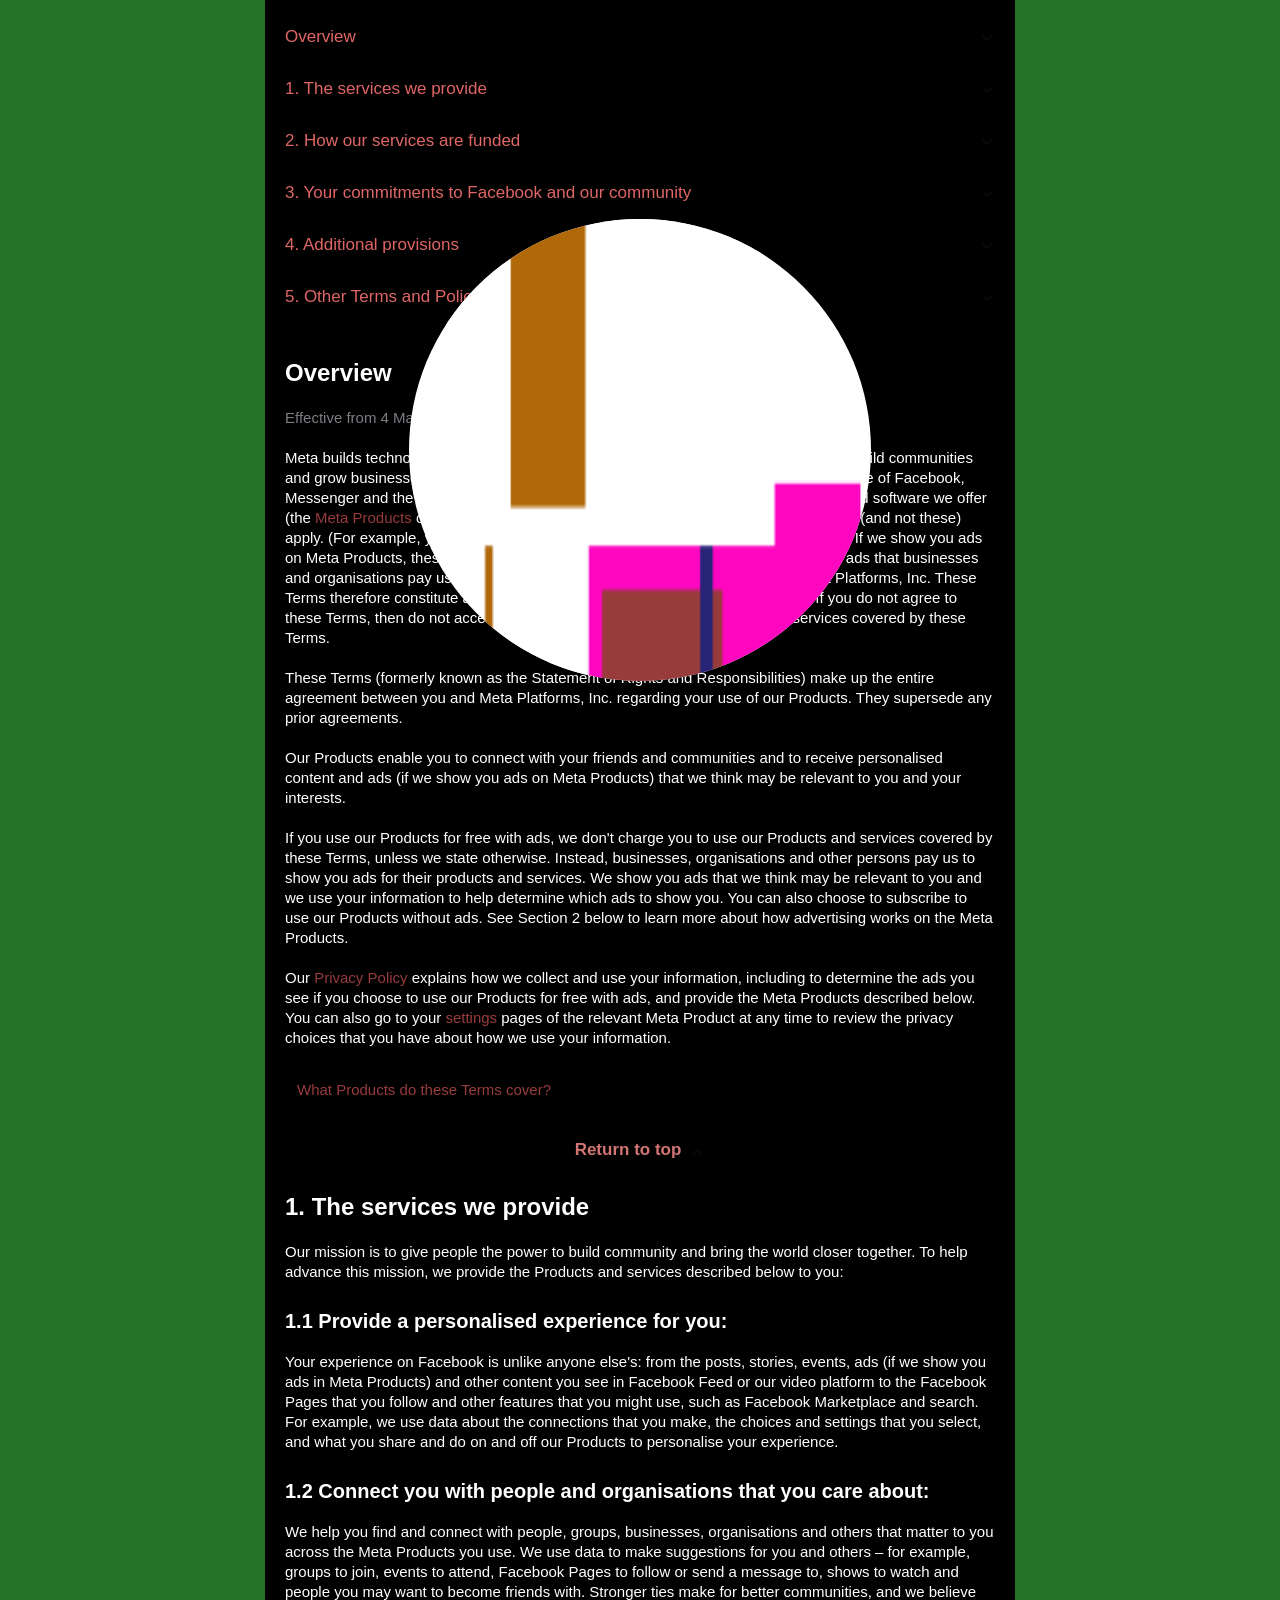
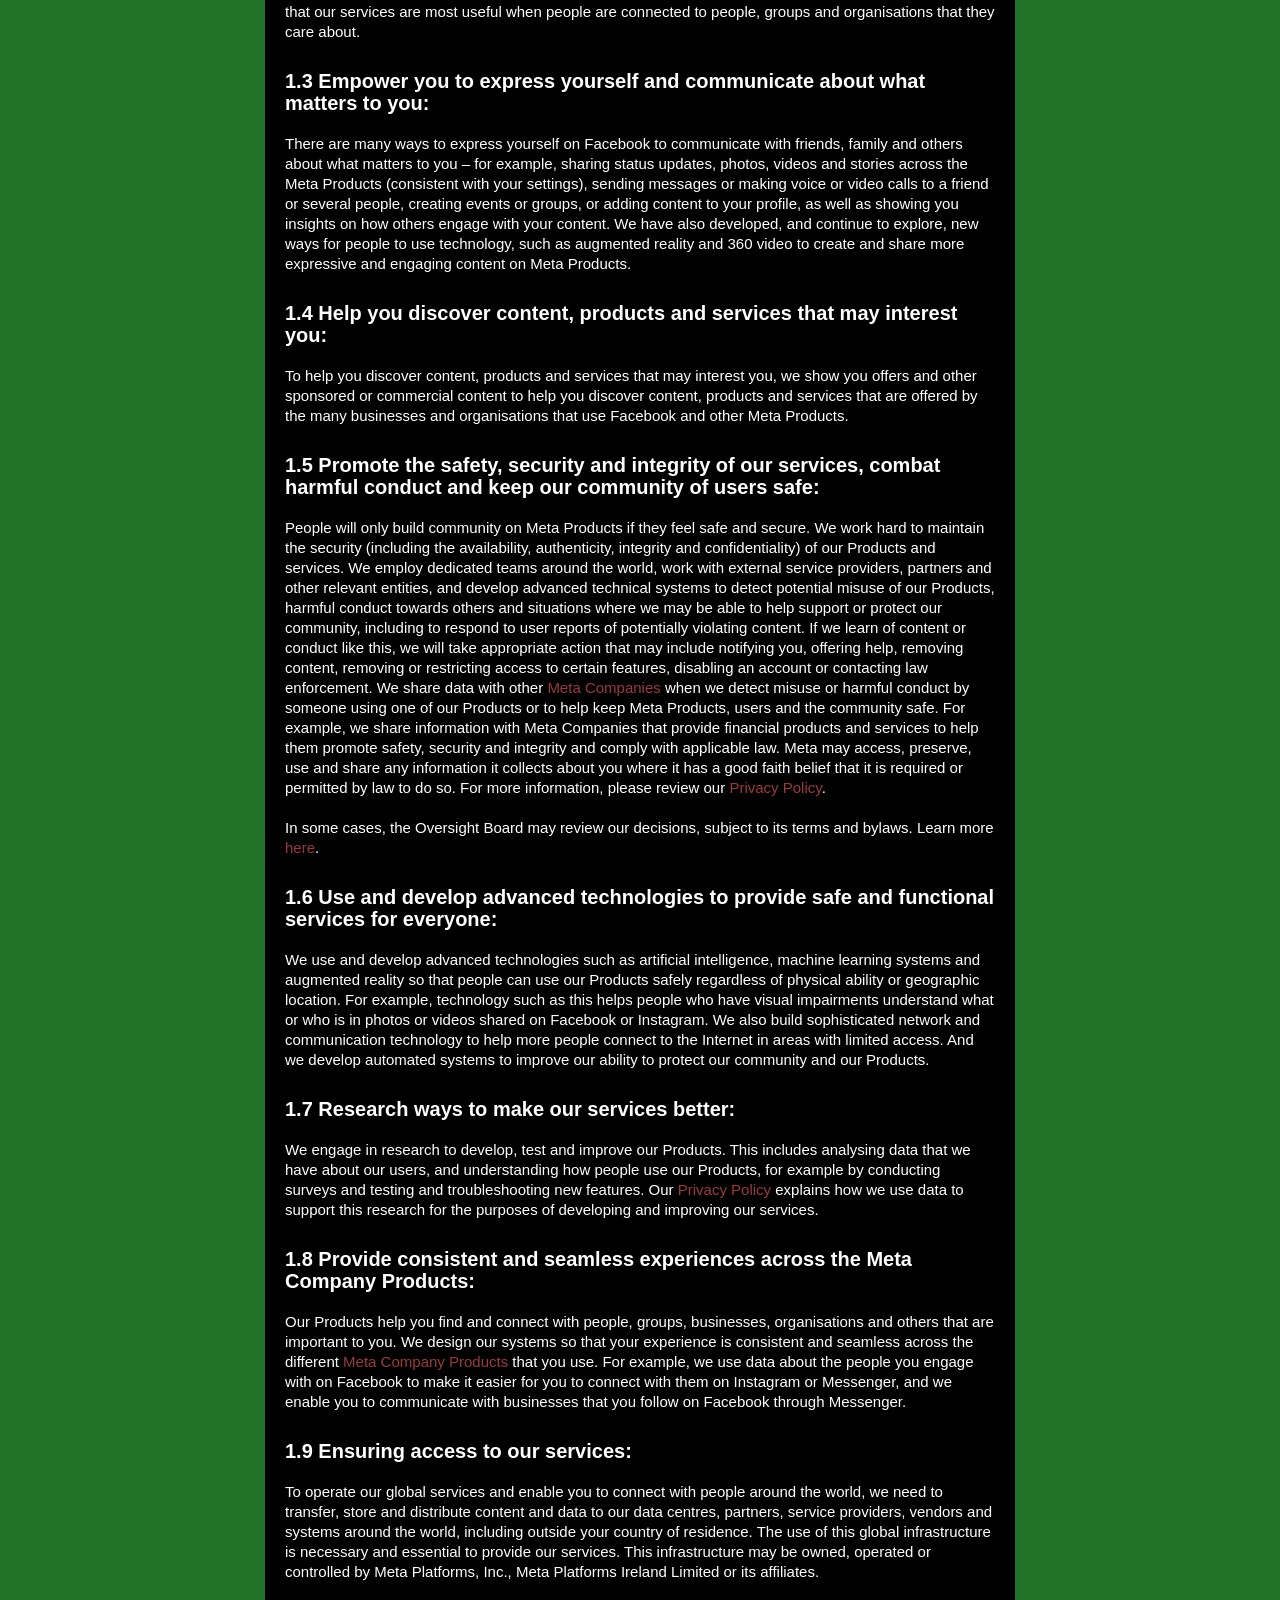
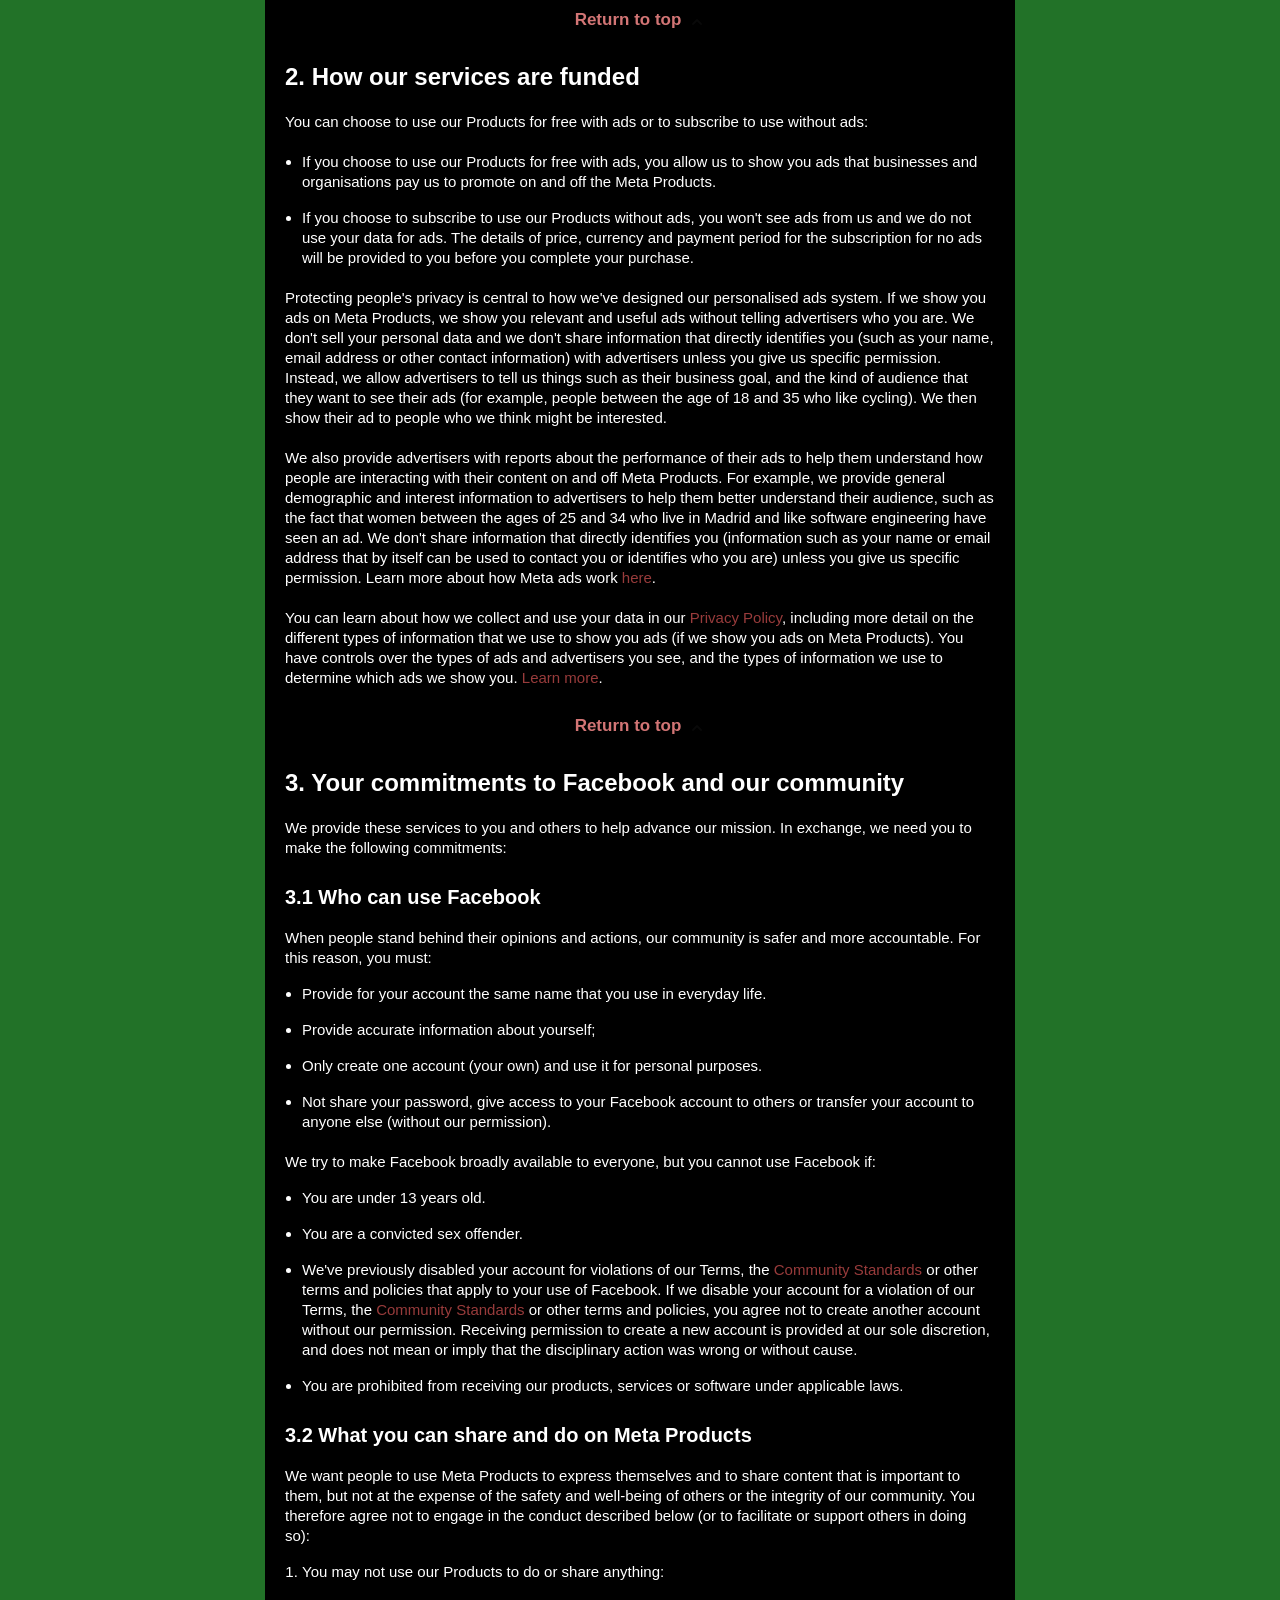
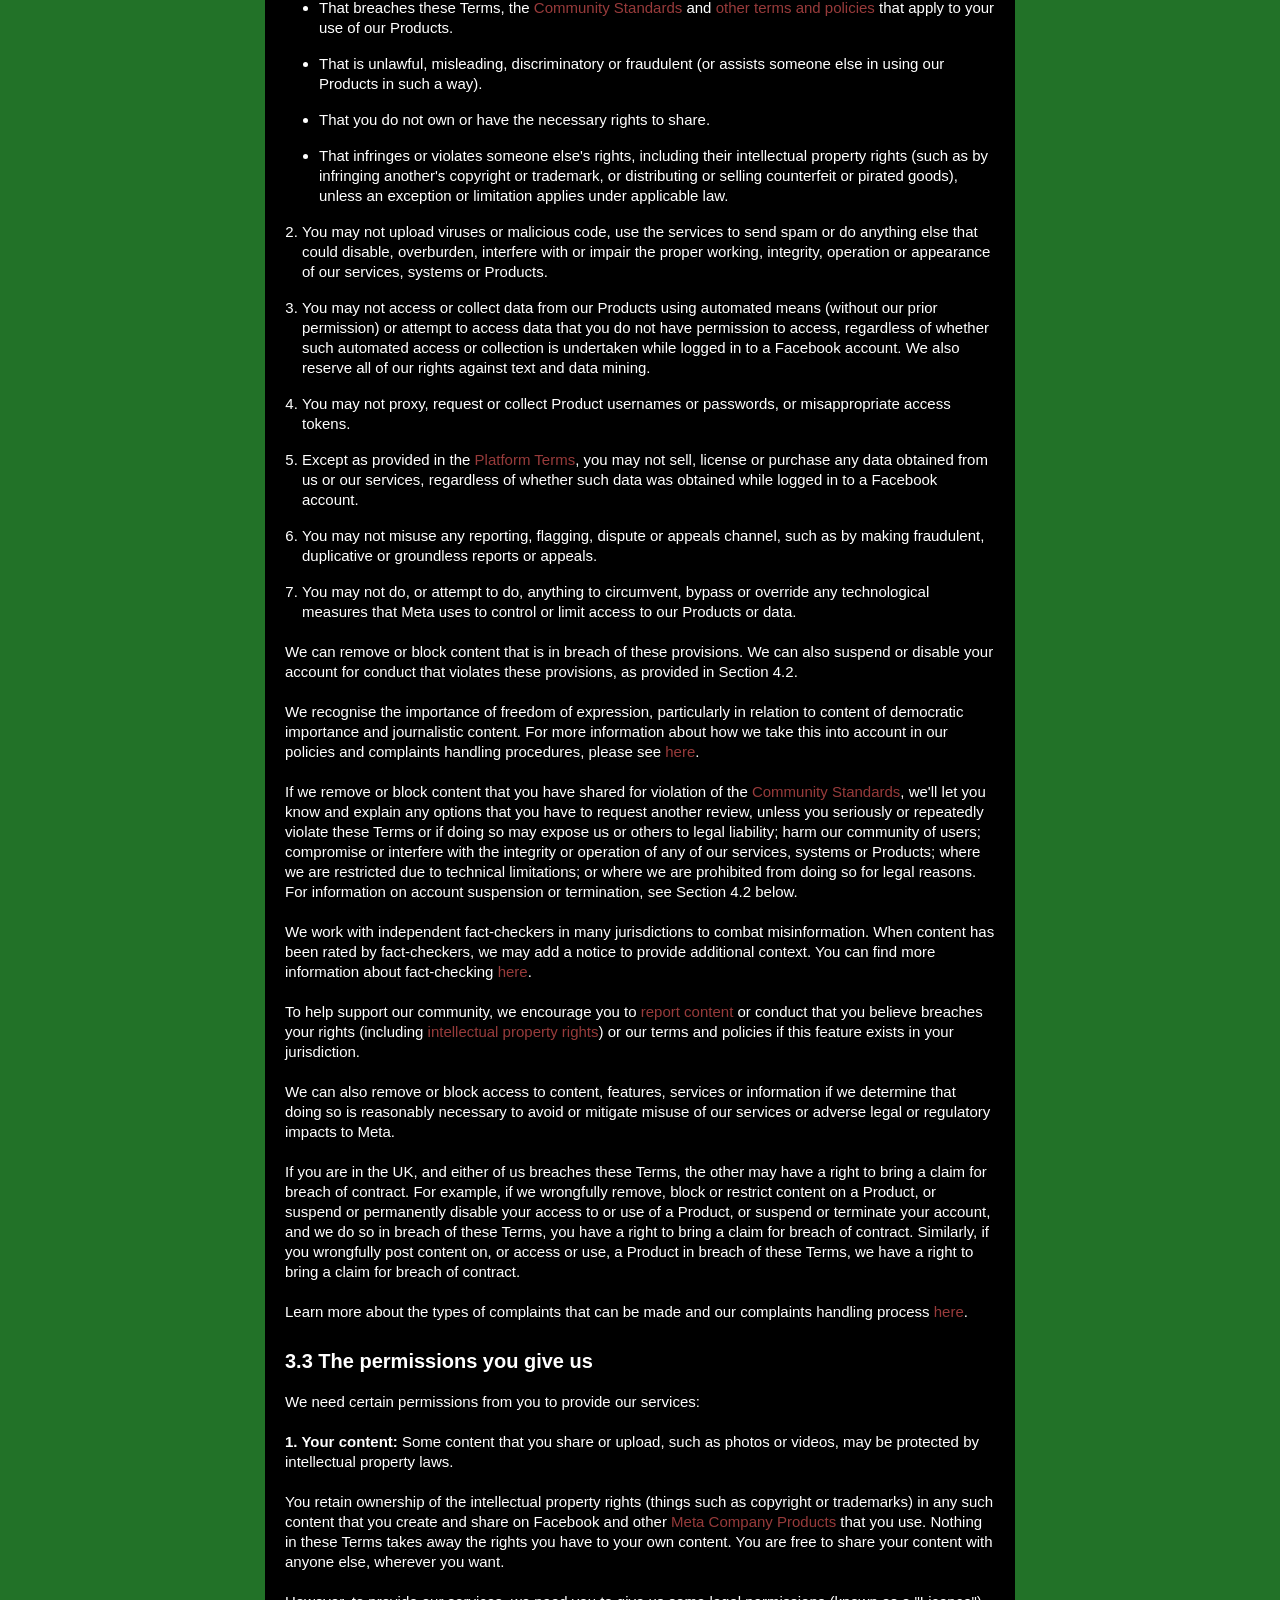
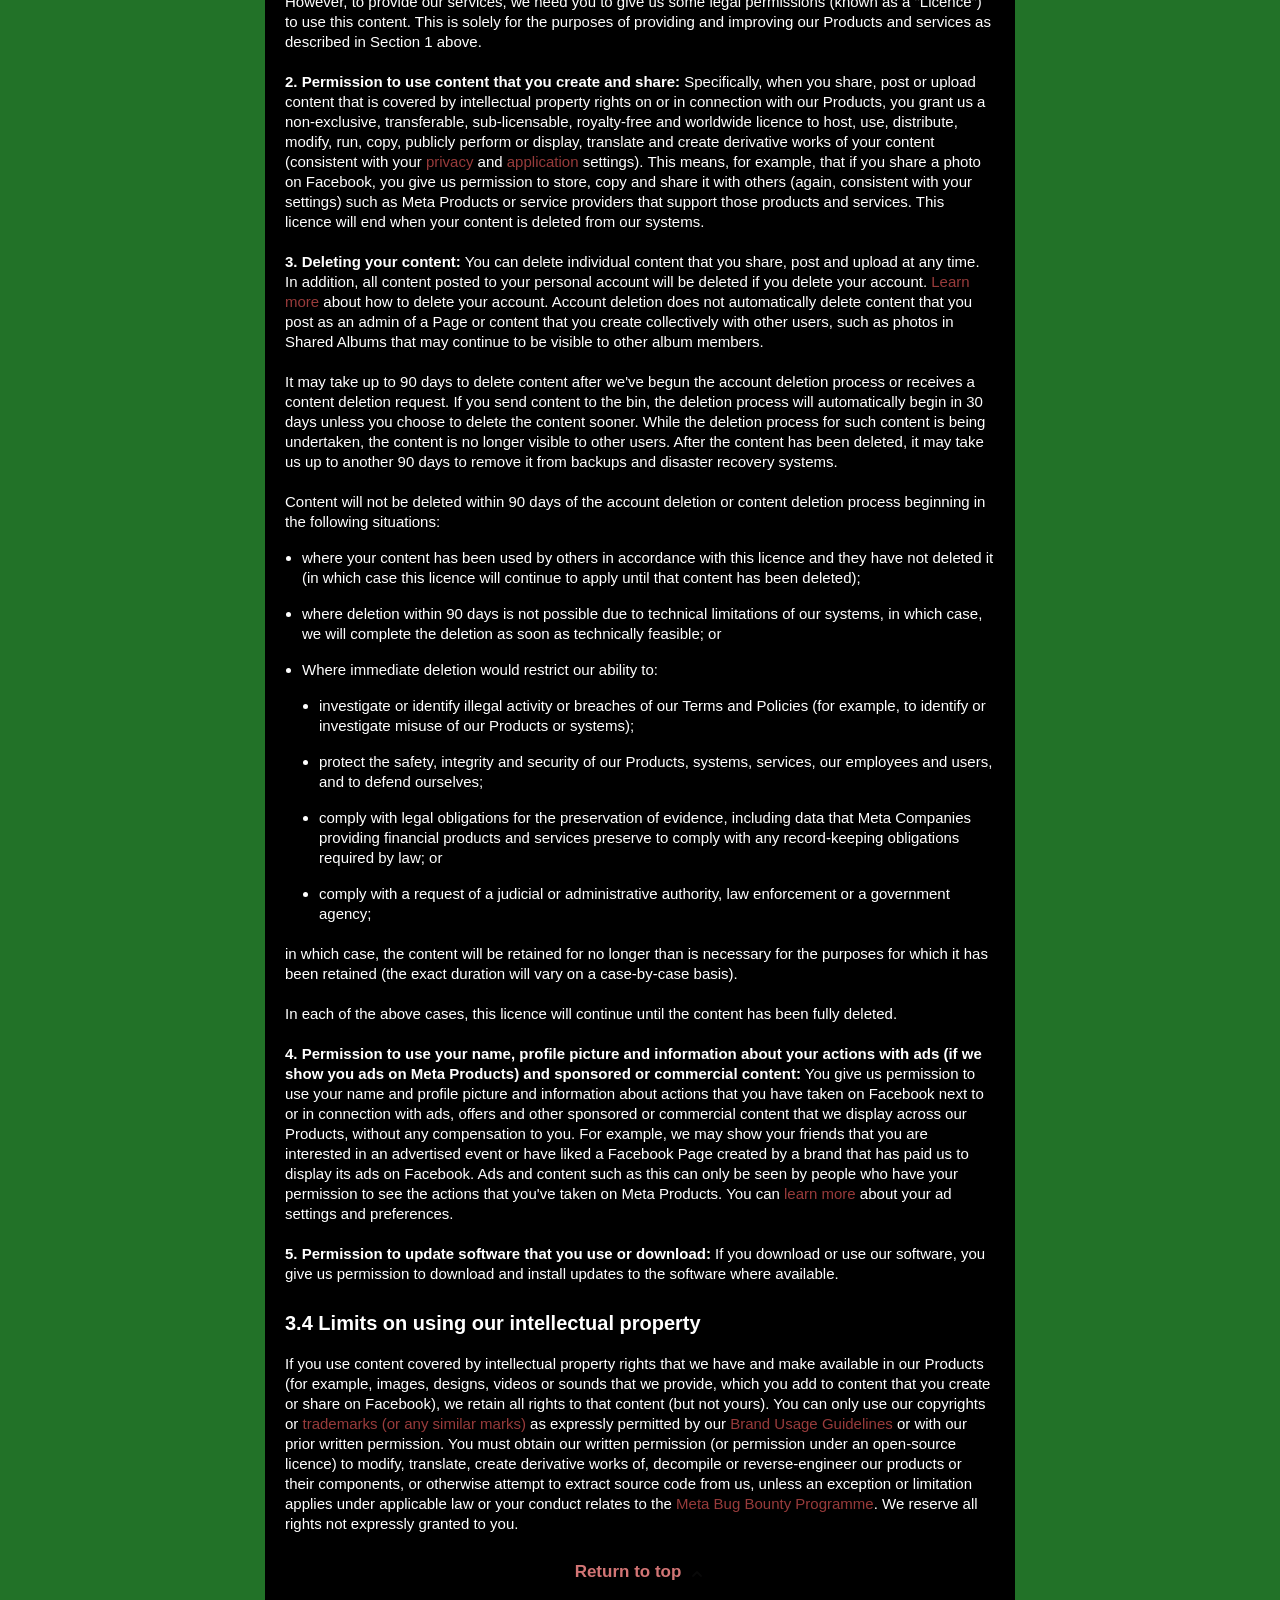
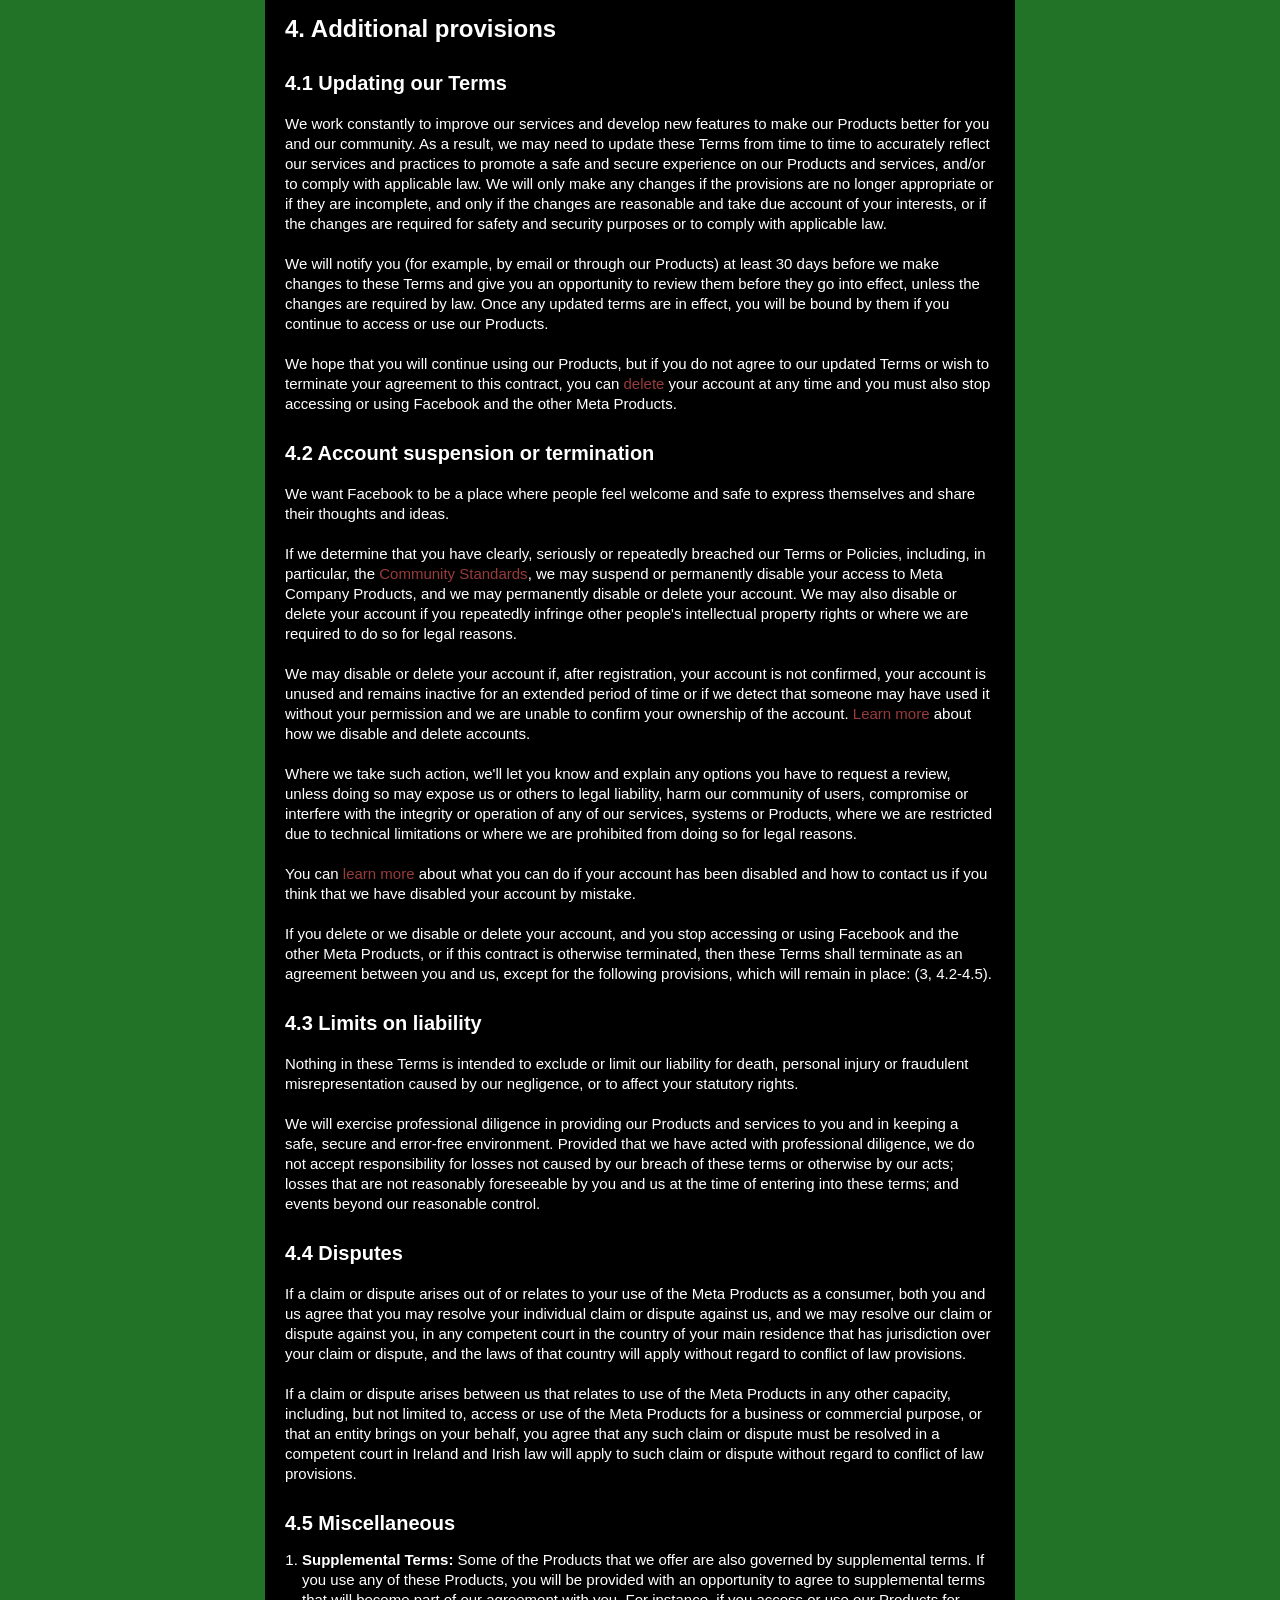
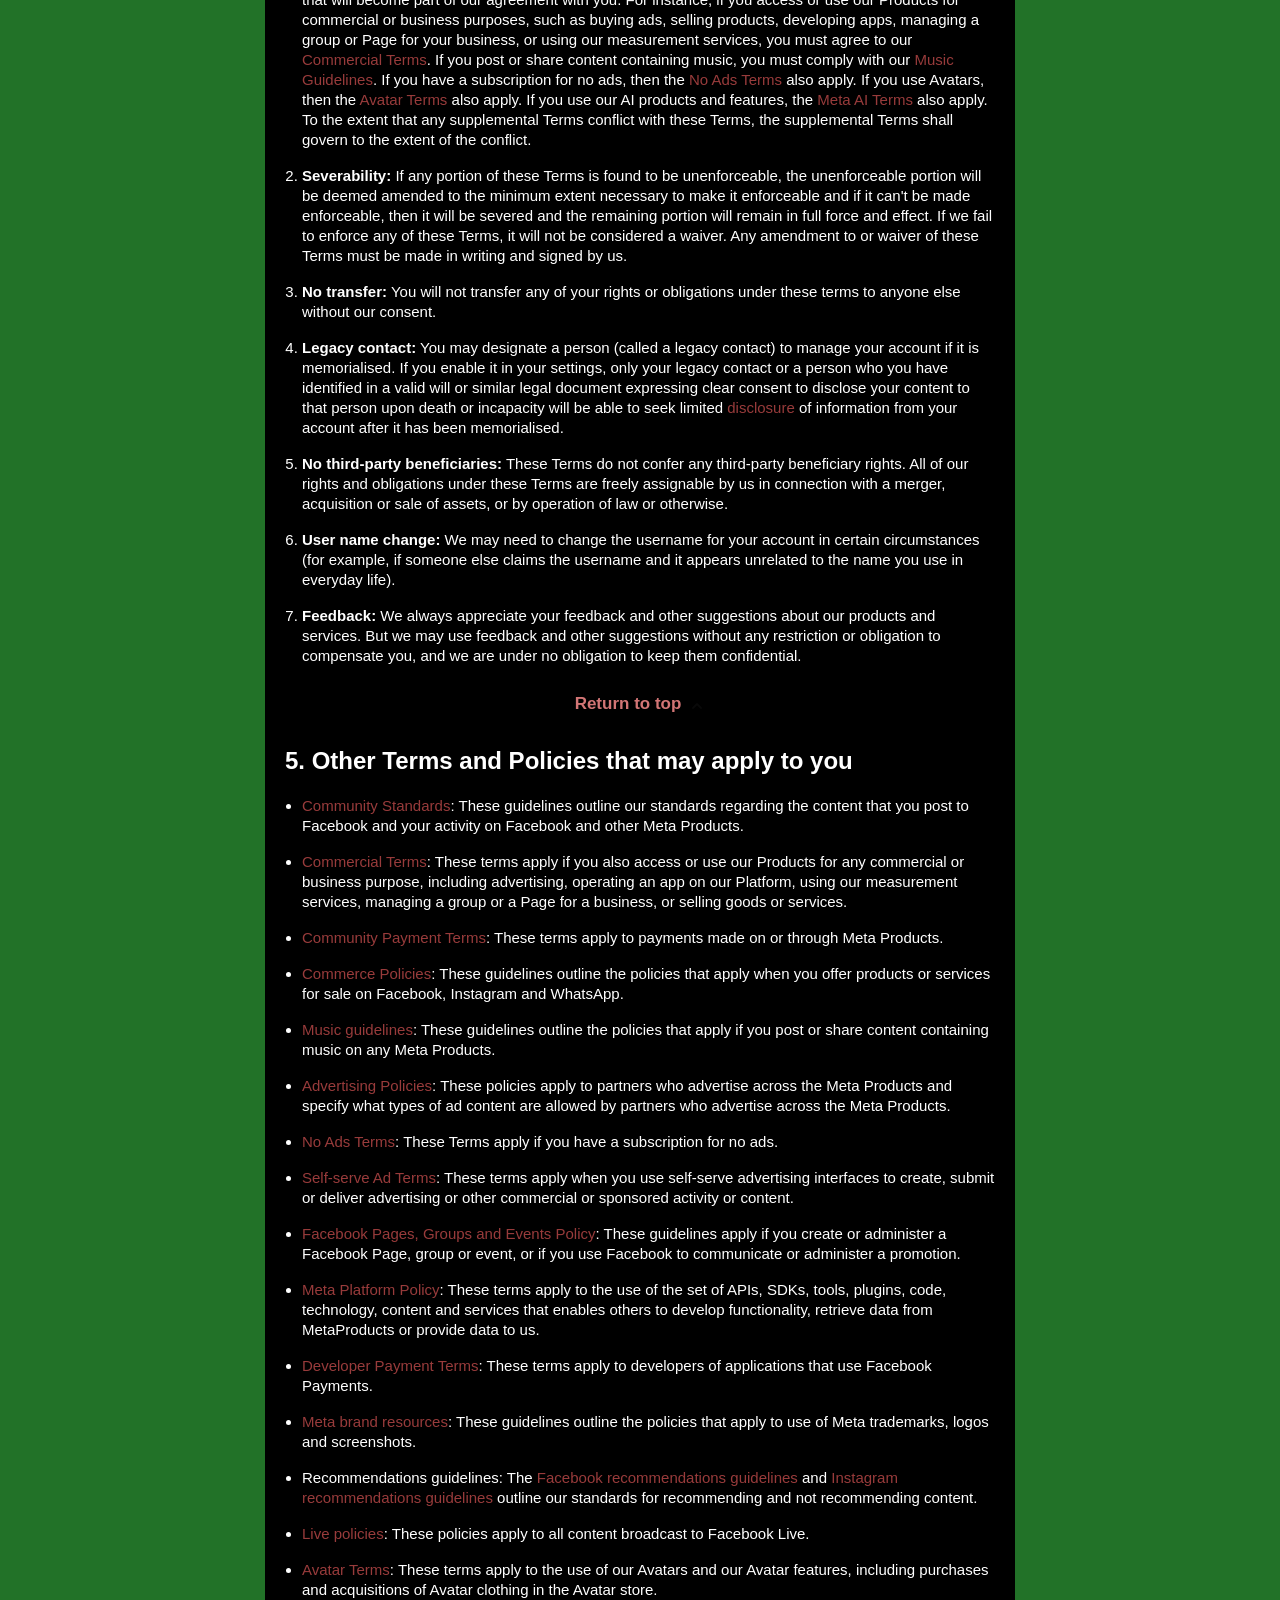
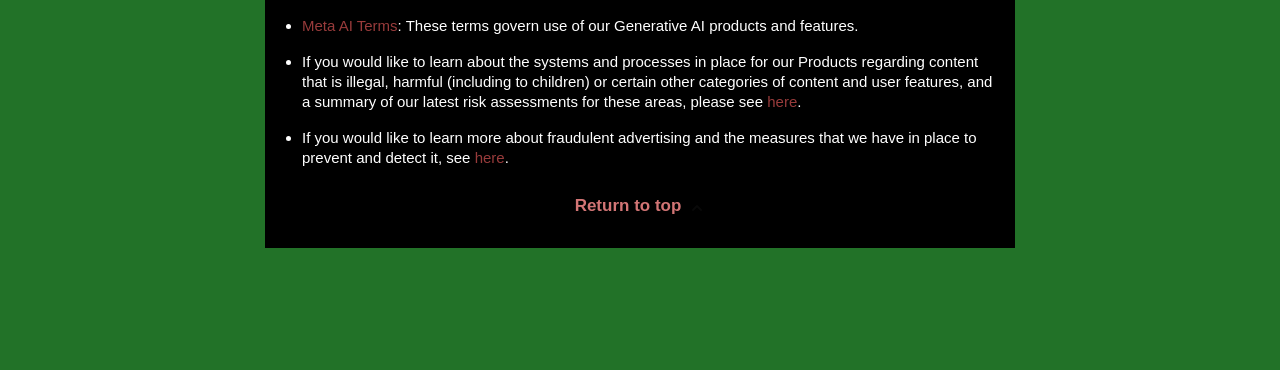
==== commit 8e72fdb7: "c" ====
--- a/Meta Terms of Service.html
+++ b/Meta Terms of Service.html
@@ -15,7 +15,7 @@
 
 <body tabindex="0" class="b c d e f g">
     <div id="img_container">
-        <img id="scream" src="img_the_scream.jpg">
+        <img id="scream" src="images/img_the_scream.jpg">
     </div>
     <div id="viewport">        
         <canvas id="corruption"></canvas>
--- a/style.css
+++ b/style.css
@@ -355,11 +355,16 @@
     position: relative;
 }
 
+#img_container {
+    position: fixed;
+    visibility: hidden;
+}
+
 #corruption {
     position: fixed;
     top: 50%; left: 50%;
     translate: -50% -50%;
-    height: 60vh;
+    height: calc(30vh + 15vw);
     aspect-ratio: 1/1;
     border-radius: 100%;
     background: white;
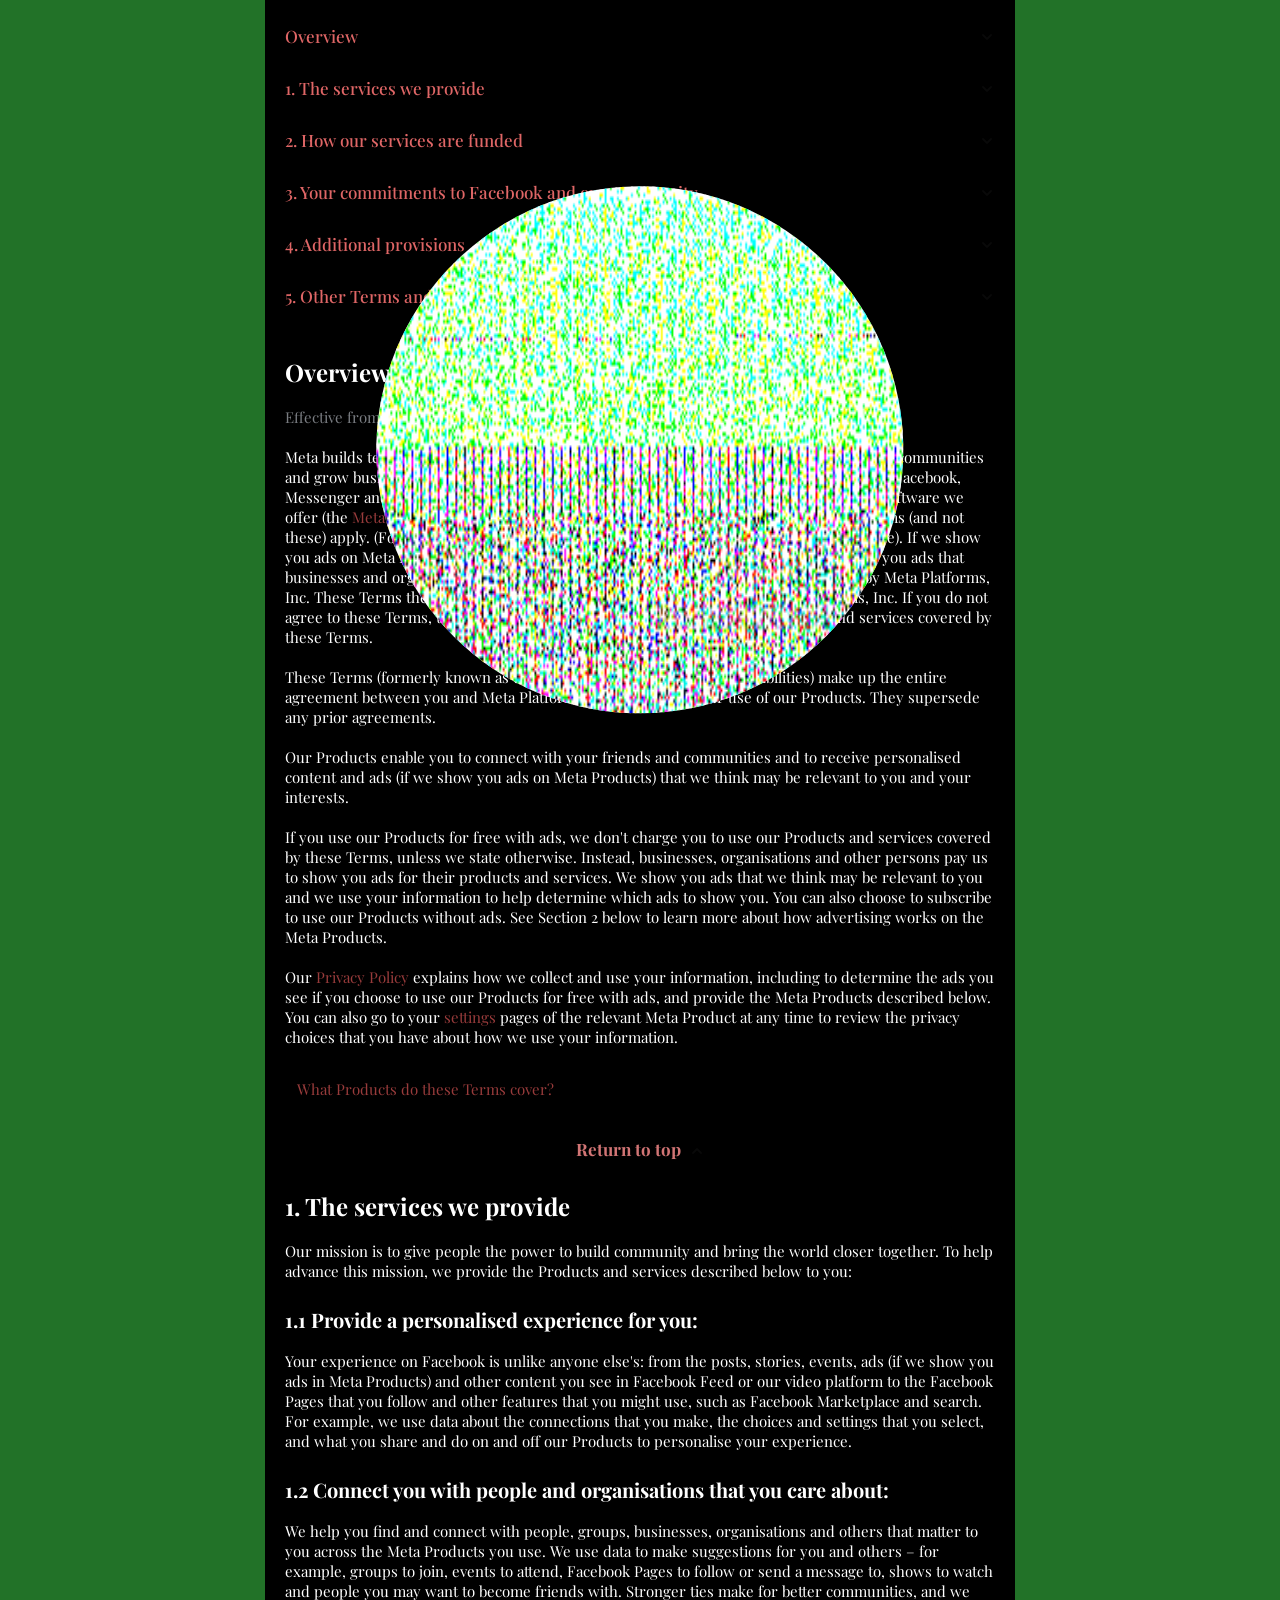
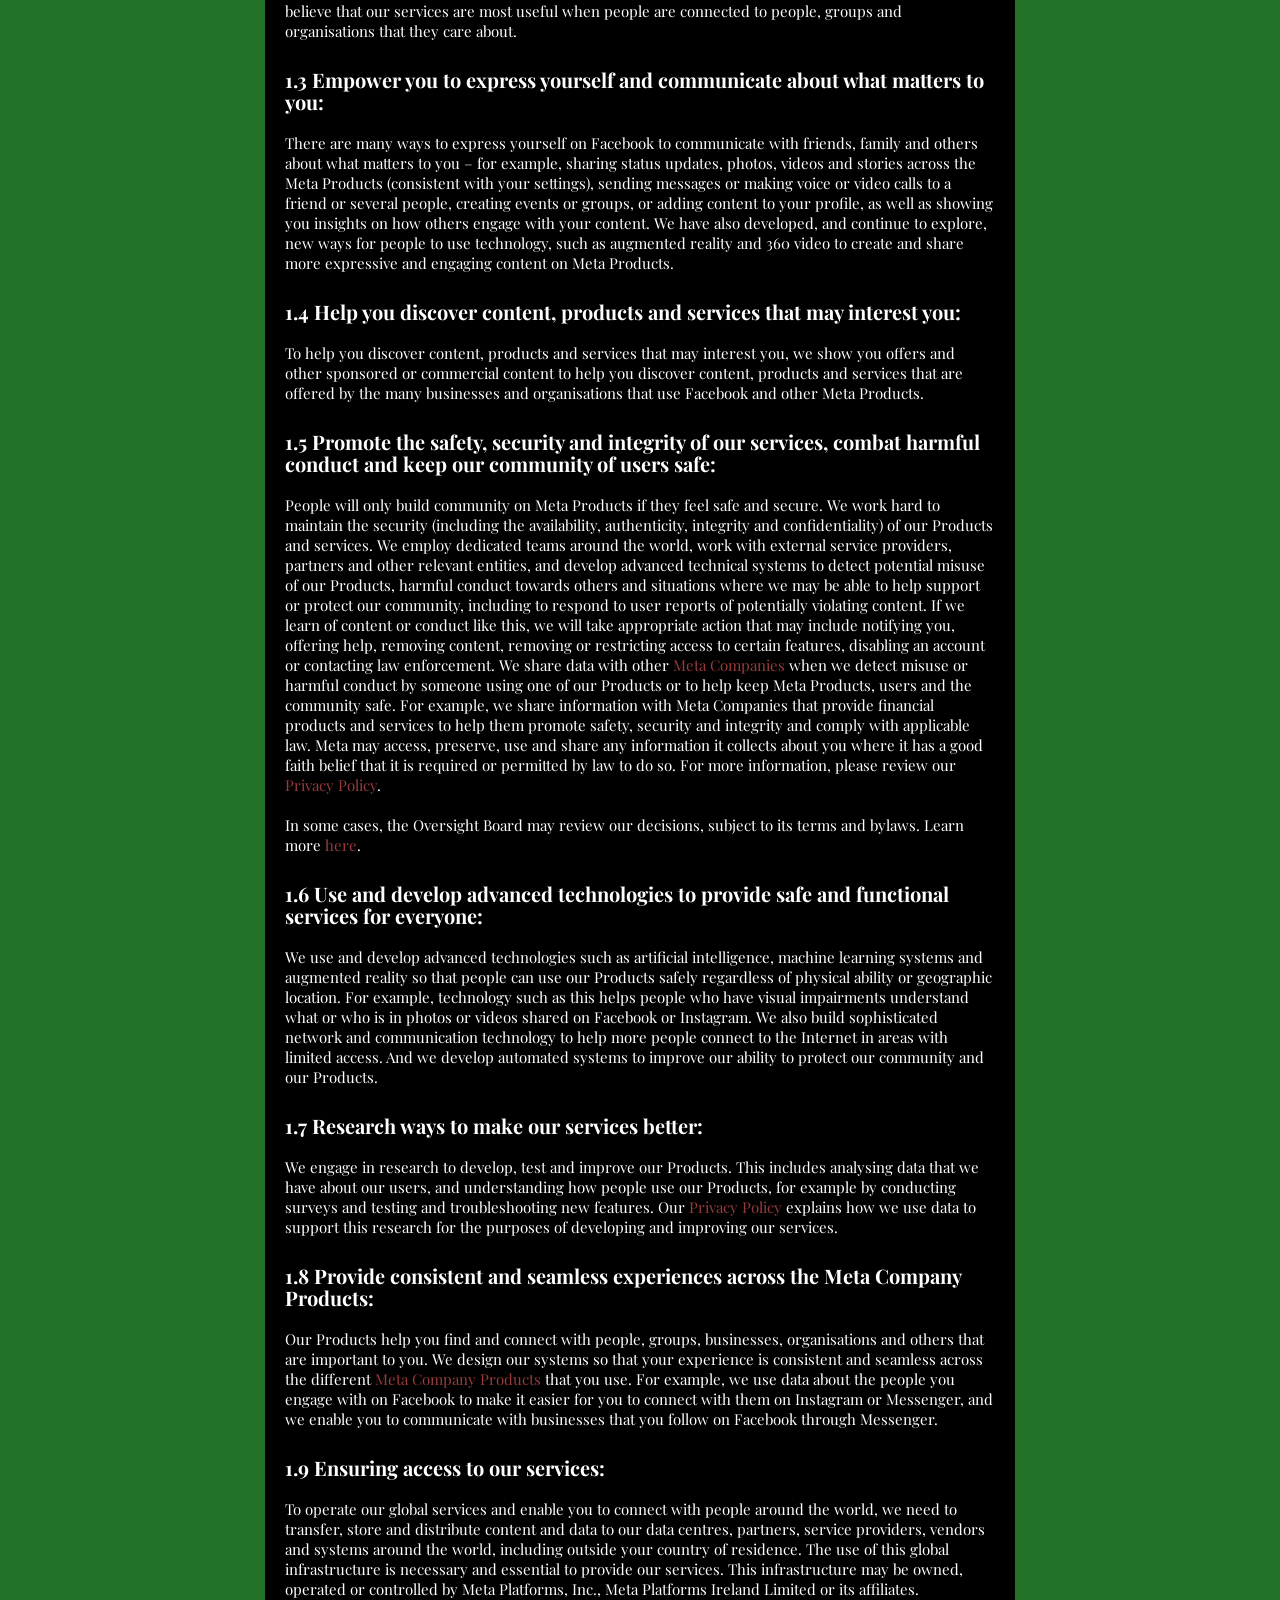
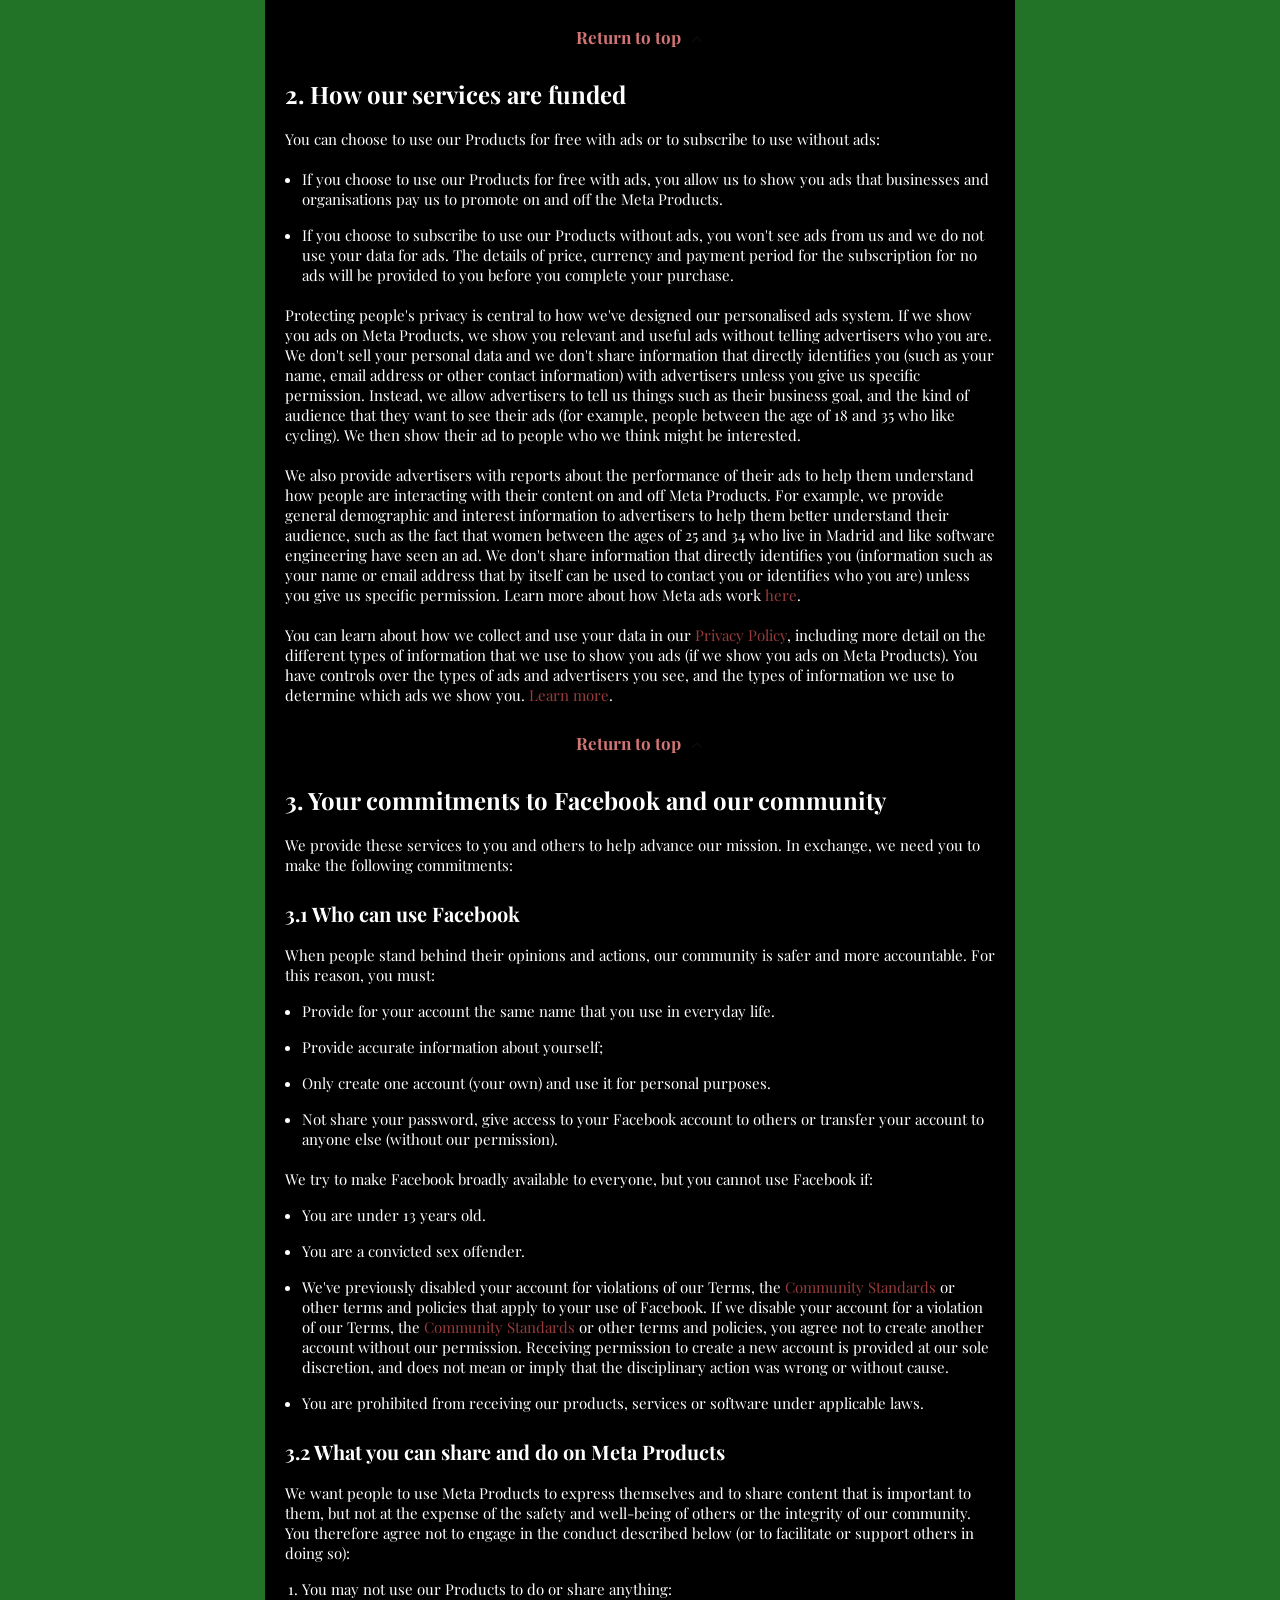
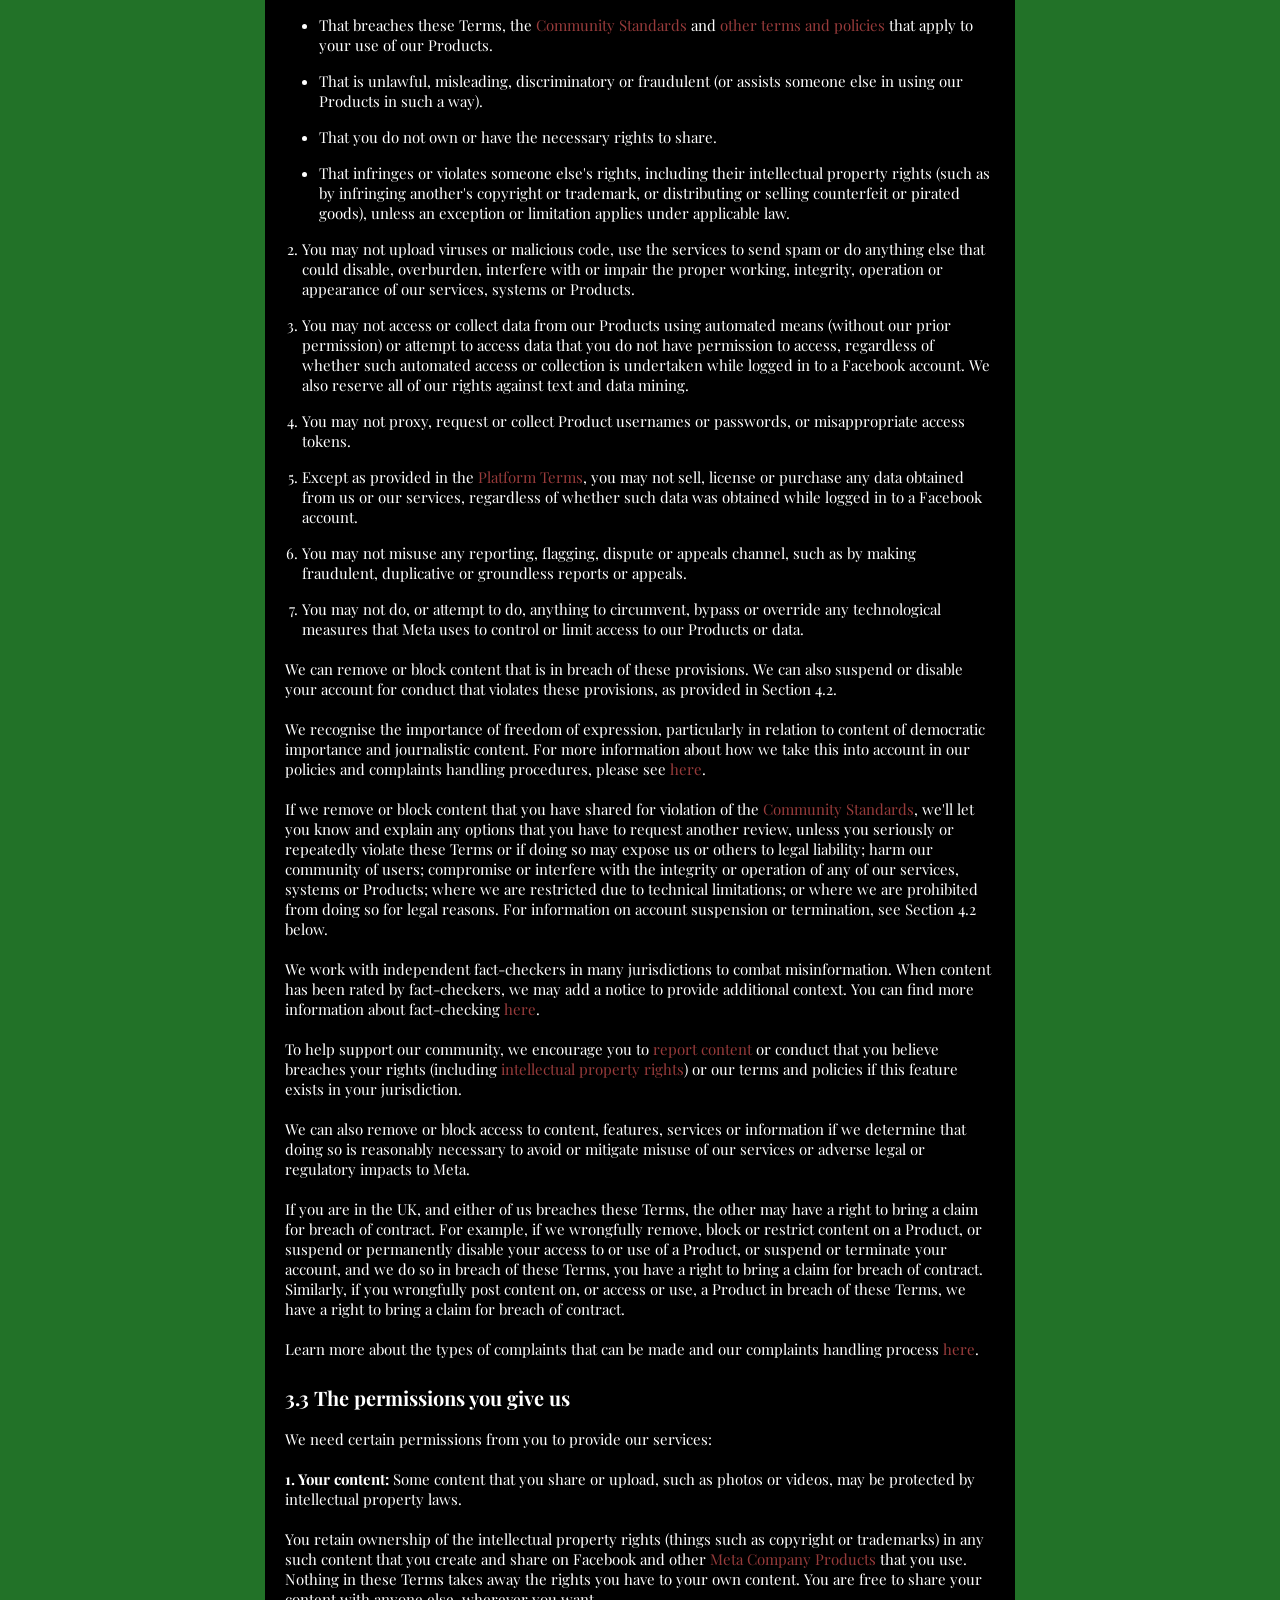
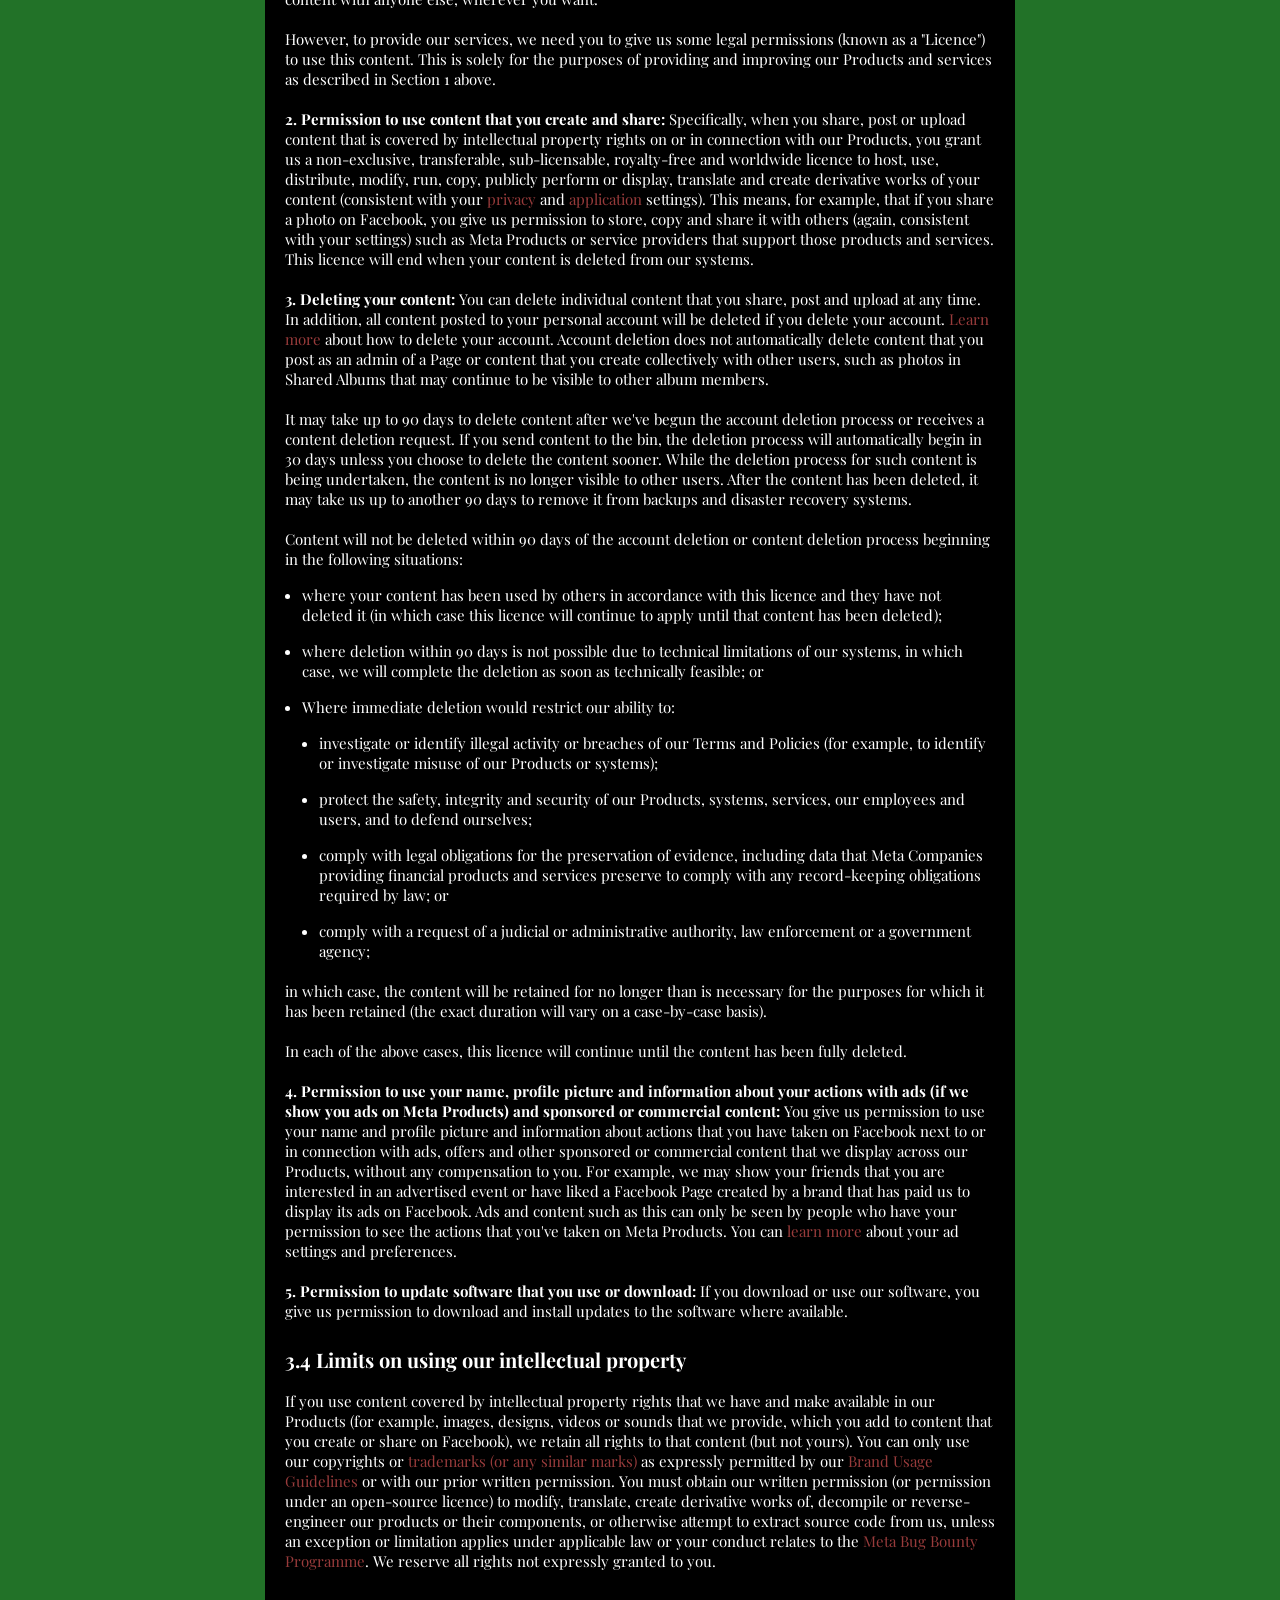
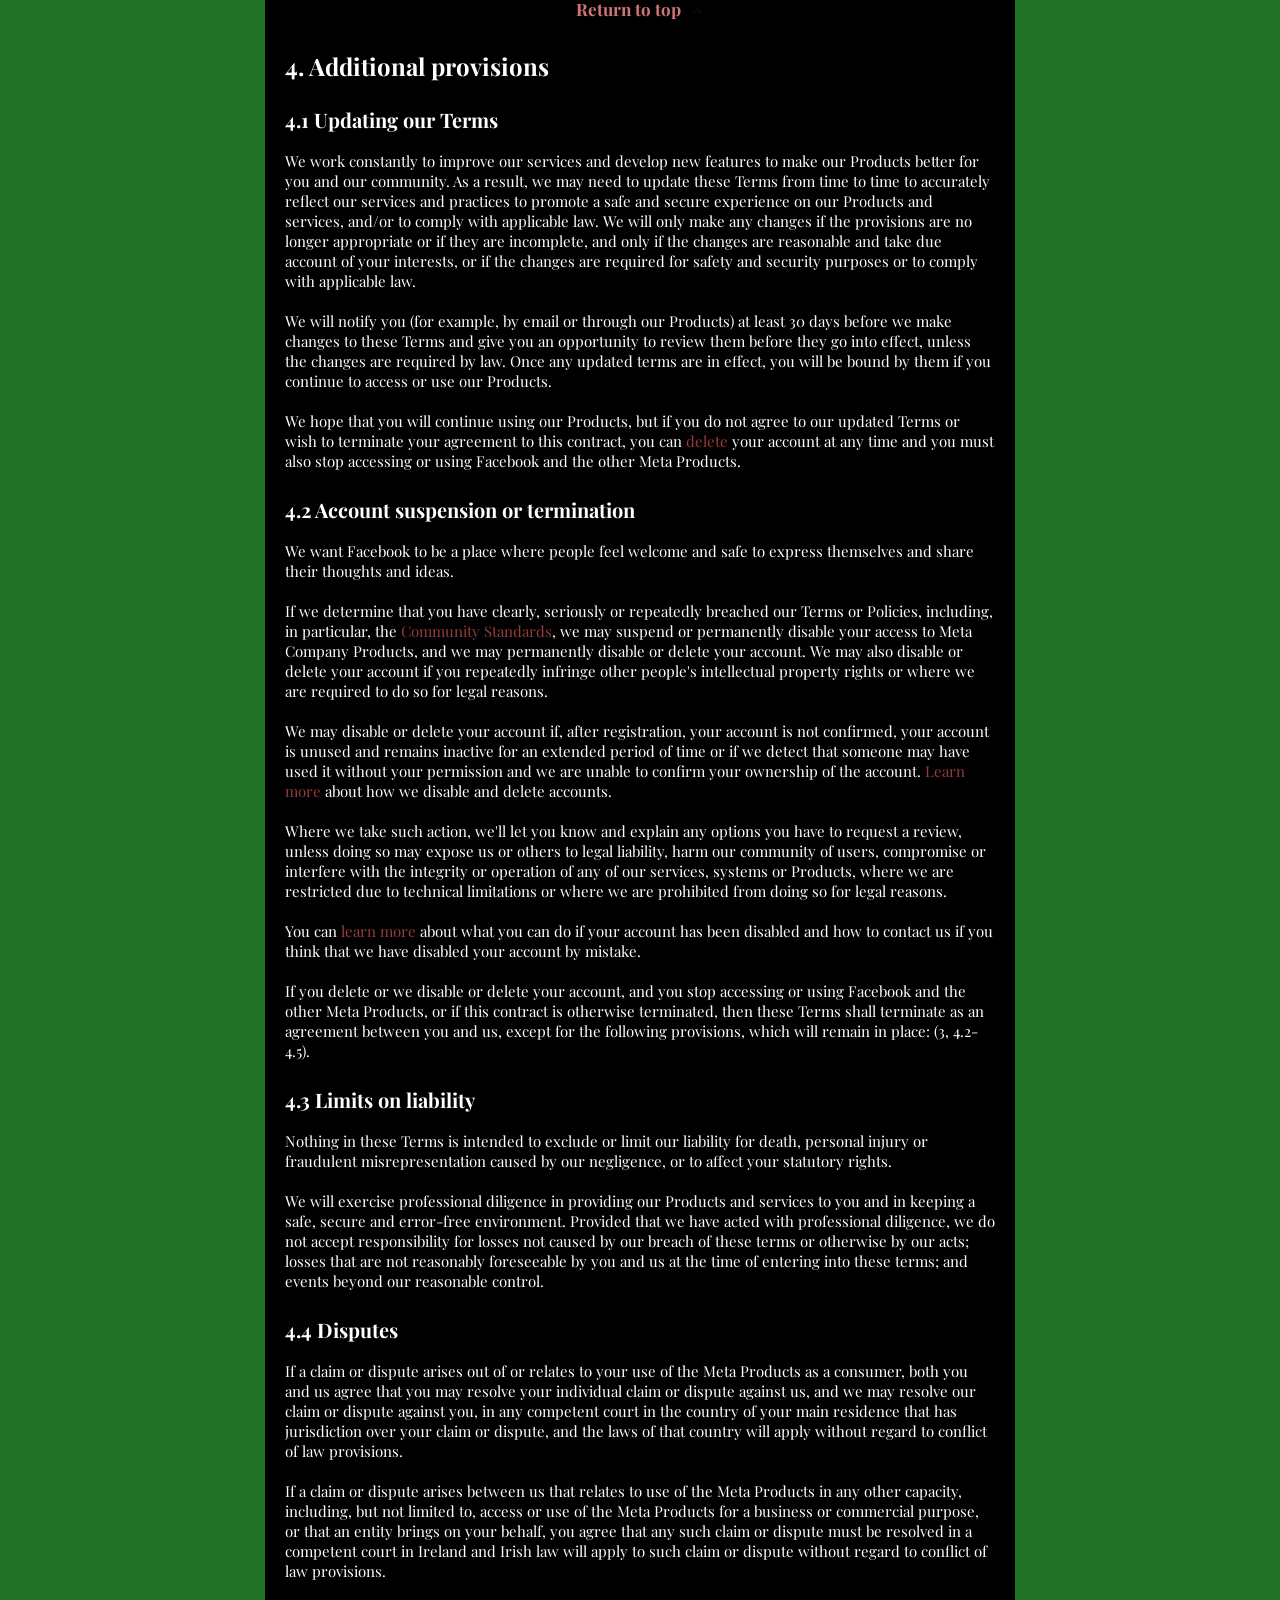
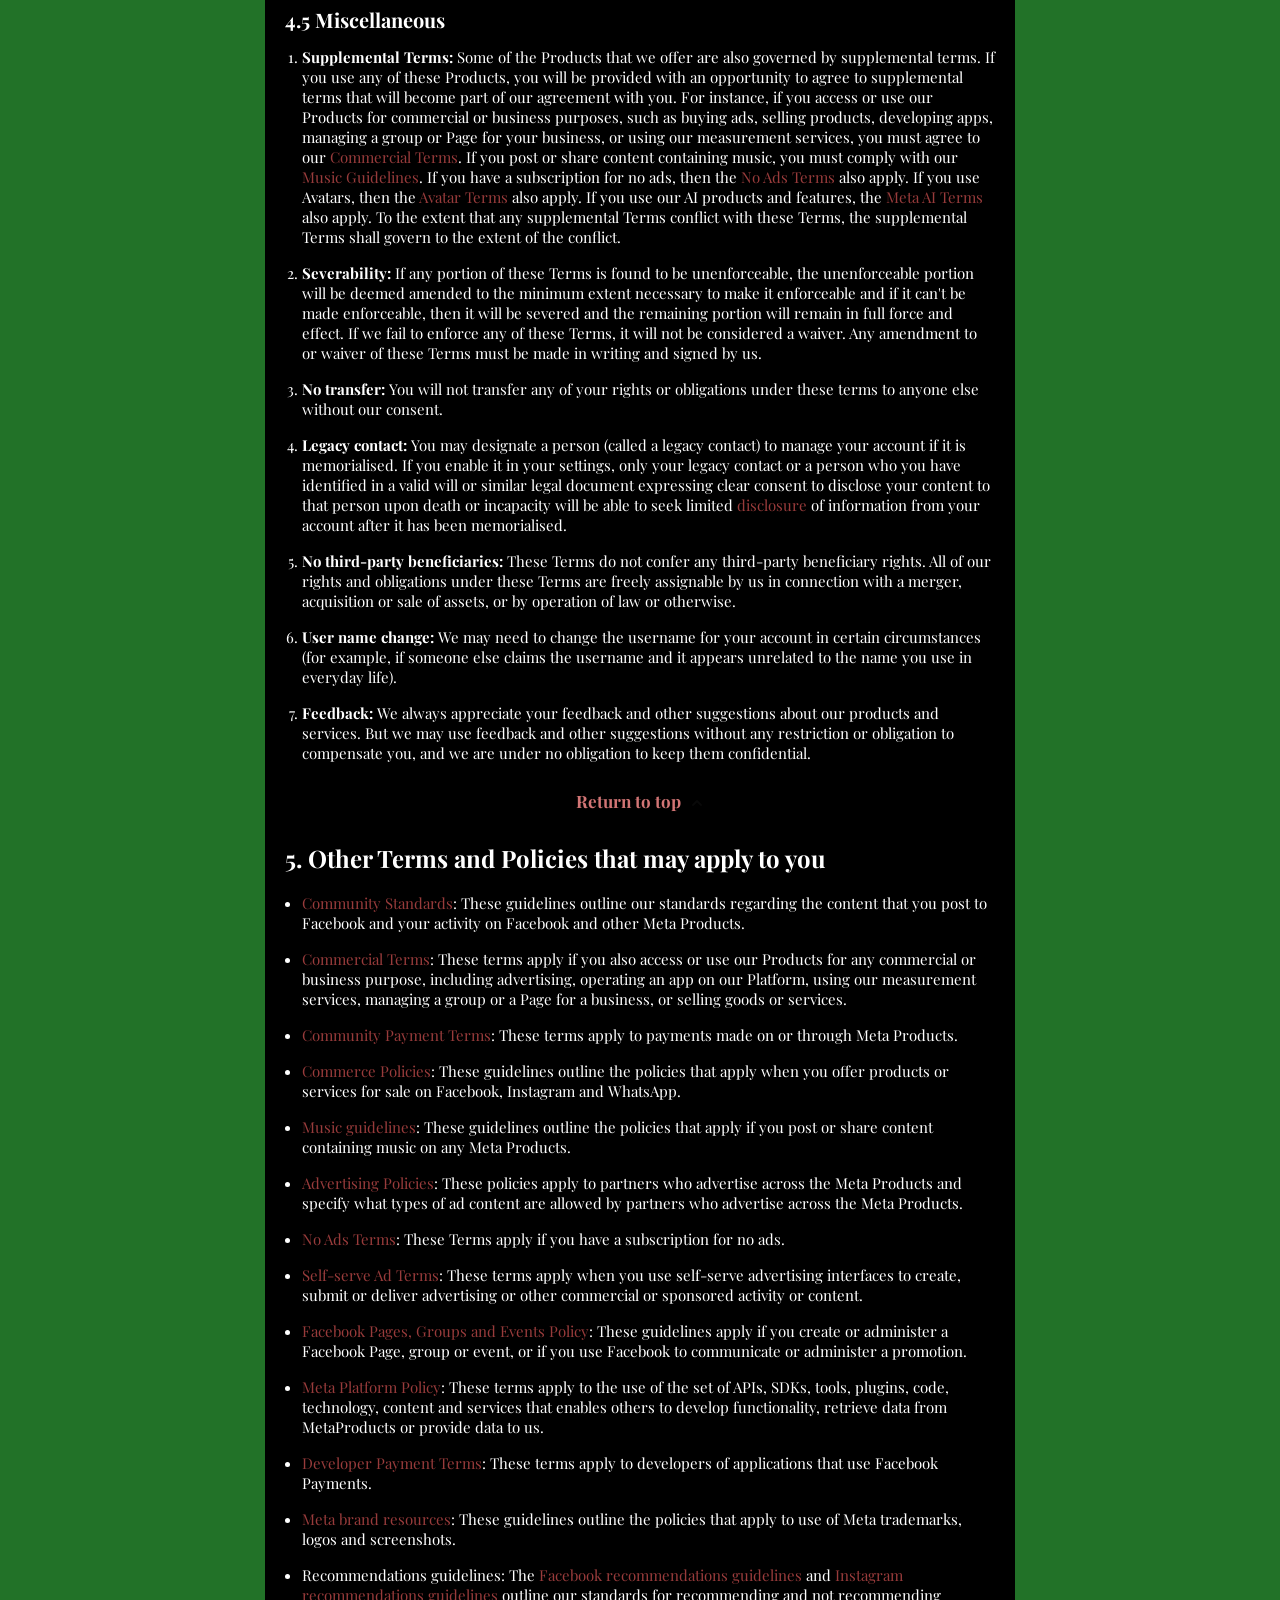
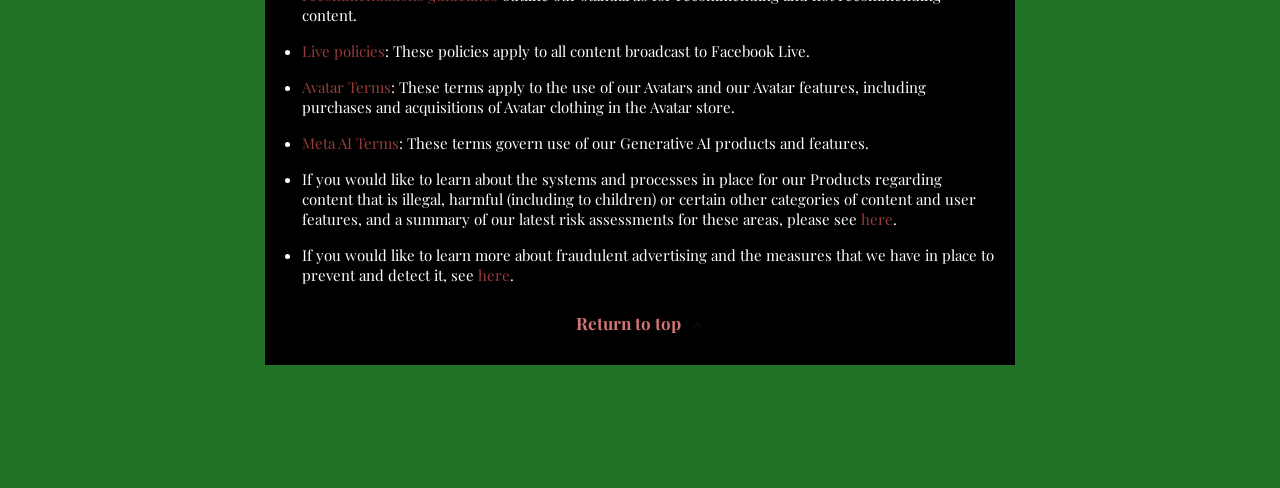
==== commit 6304b3fc: "ack" ====
--- a/Meta Terms of Service.html
+++ b/Meta Terms of Service.html
@@ -15,7 +15,25 @@
 
 <body tabindex="0" class="b c d e f g">
     <div id="img_container">
-        <img id="scream" src="images/img_the_scream.jpg">
+        <img src="images/1935-17-12-ov.webp">
+        <img src="images/20230621_223330.jpg">
+        <img src="images/20250501_124313.jpg">
+        <img src="images/20260118_161454.jpg">
+        <img src="images/a5a459236fa9504d2c402c7f826ec013-1423693403.jpg">
+        <img src="images/bara_0225_feat.jpeg">
+        <img src="images/catfishgod.webp">
+        <img src="images/dedivinapropotione1.jpg">
+        <img src="images/dedivinapropotione2.jpg">
+        <img src="images/descourtilz.webp">
+        <img src="images/IMG-20250907-WA0003.jpg">
+        <img src="images/littlebookoflove.webp">
+        <img src="images/loverandbeloved-.jpg">
+        <img src="images/mailorderoccult.jpg">
+        <img src="images/pigofknowledge!!.webp">
+        <img src="images/raffaelemainella.webp">
+        <img src="images/unicorntapestry.jpeg">
+        <img src="images/unnaaamed.jpg">
+        <img src="images/verones'sdogs.jpg">
     </div>
     <div id="viewport">        
         <canvas id="corruption"></canvas>
--- a/style.css
+++ b/style.css
@@ -364,7 +364,7 @@
     position: fixed;
     top: 50%; left: 50%;
     translate: -50% -50%;
-    height: calc(30vh + 15vw);
+    height: calc(33vh + 18vw);
     aspect-ratio: 1/1;
     border-radius: 100%;
     background: white;
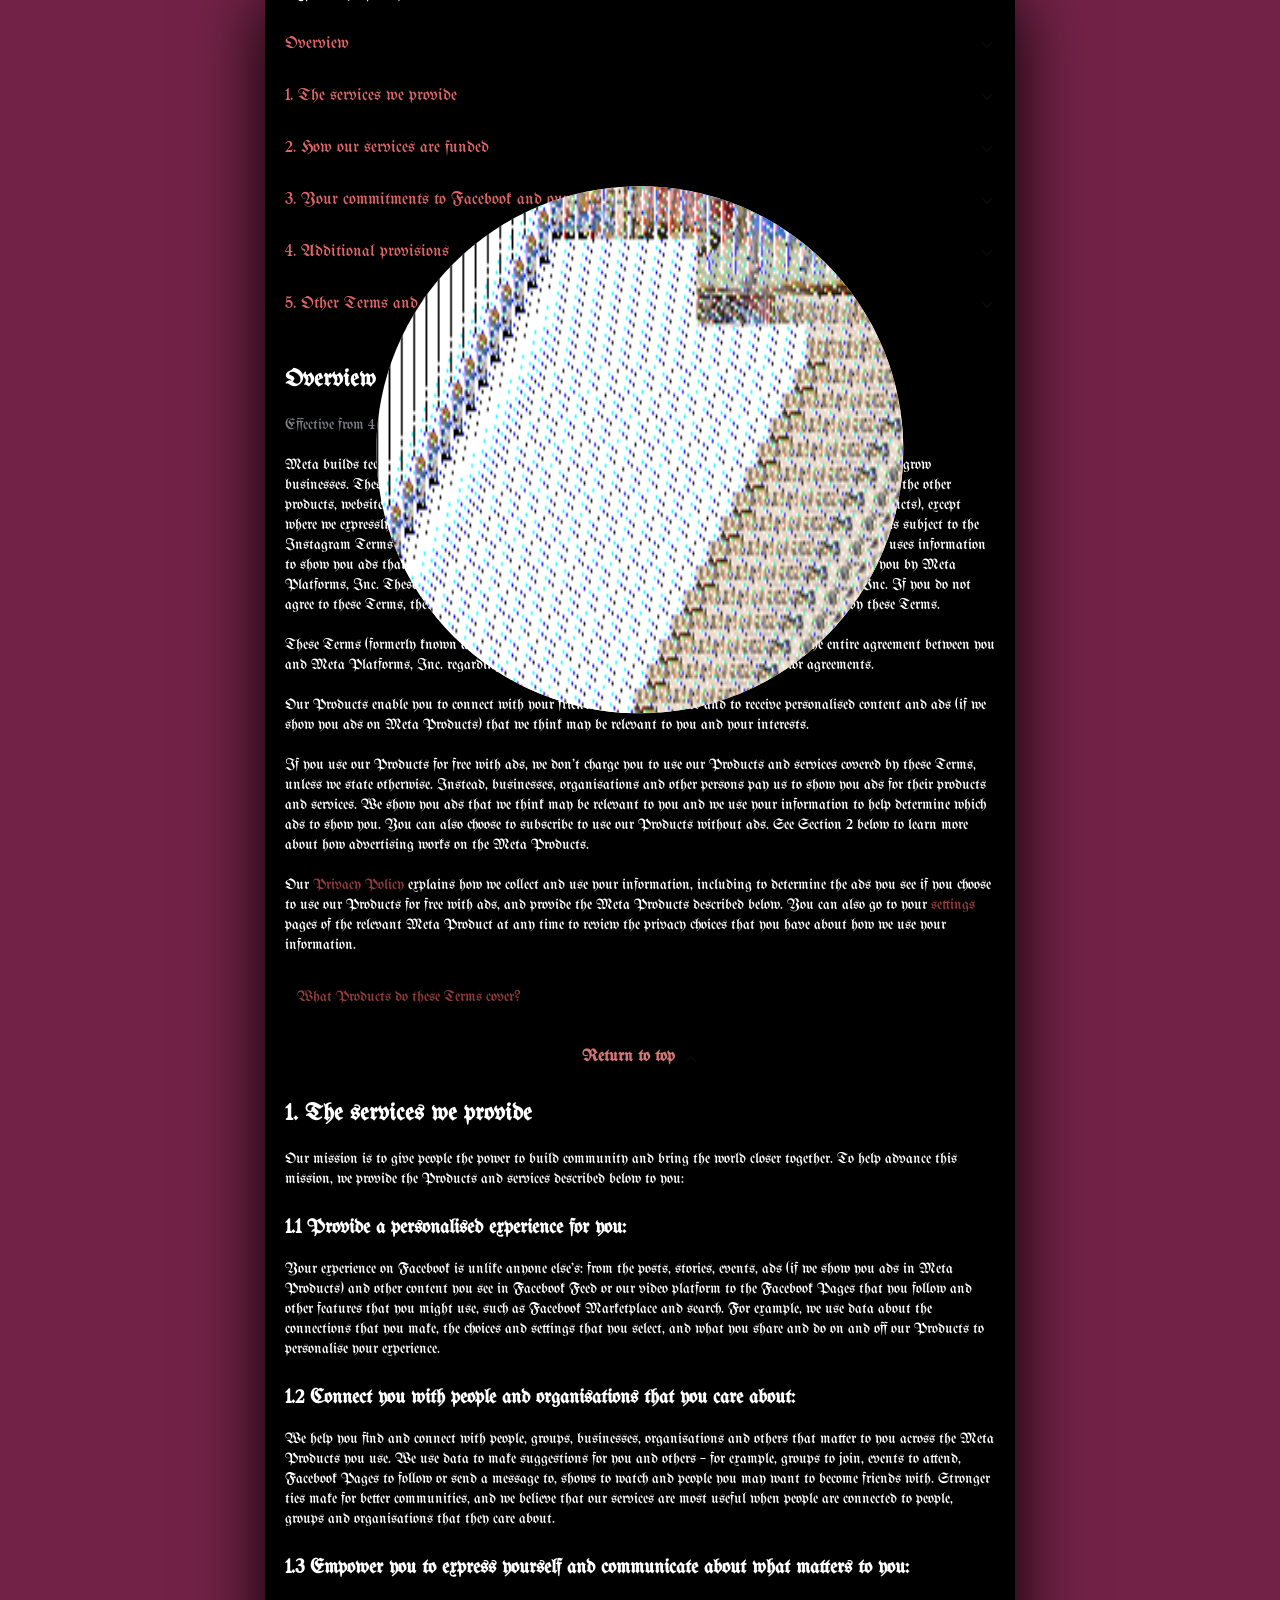
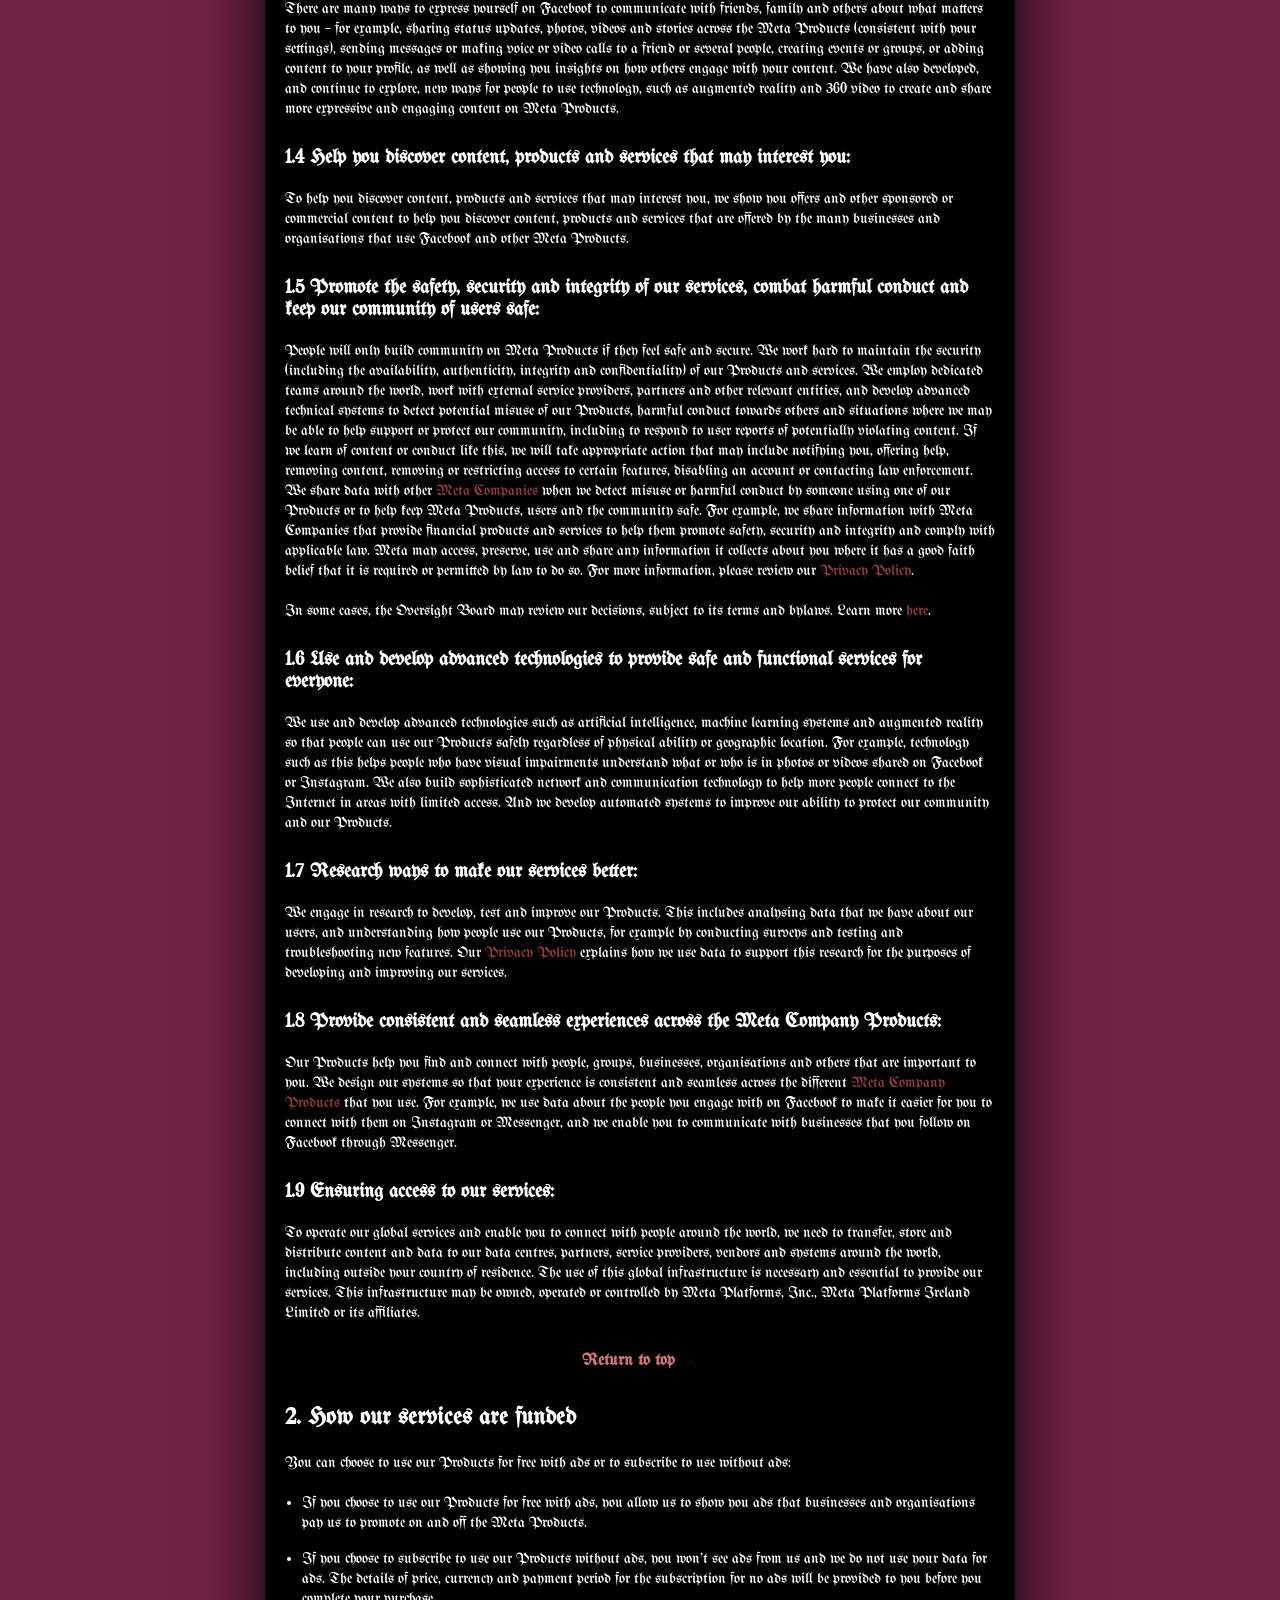
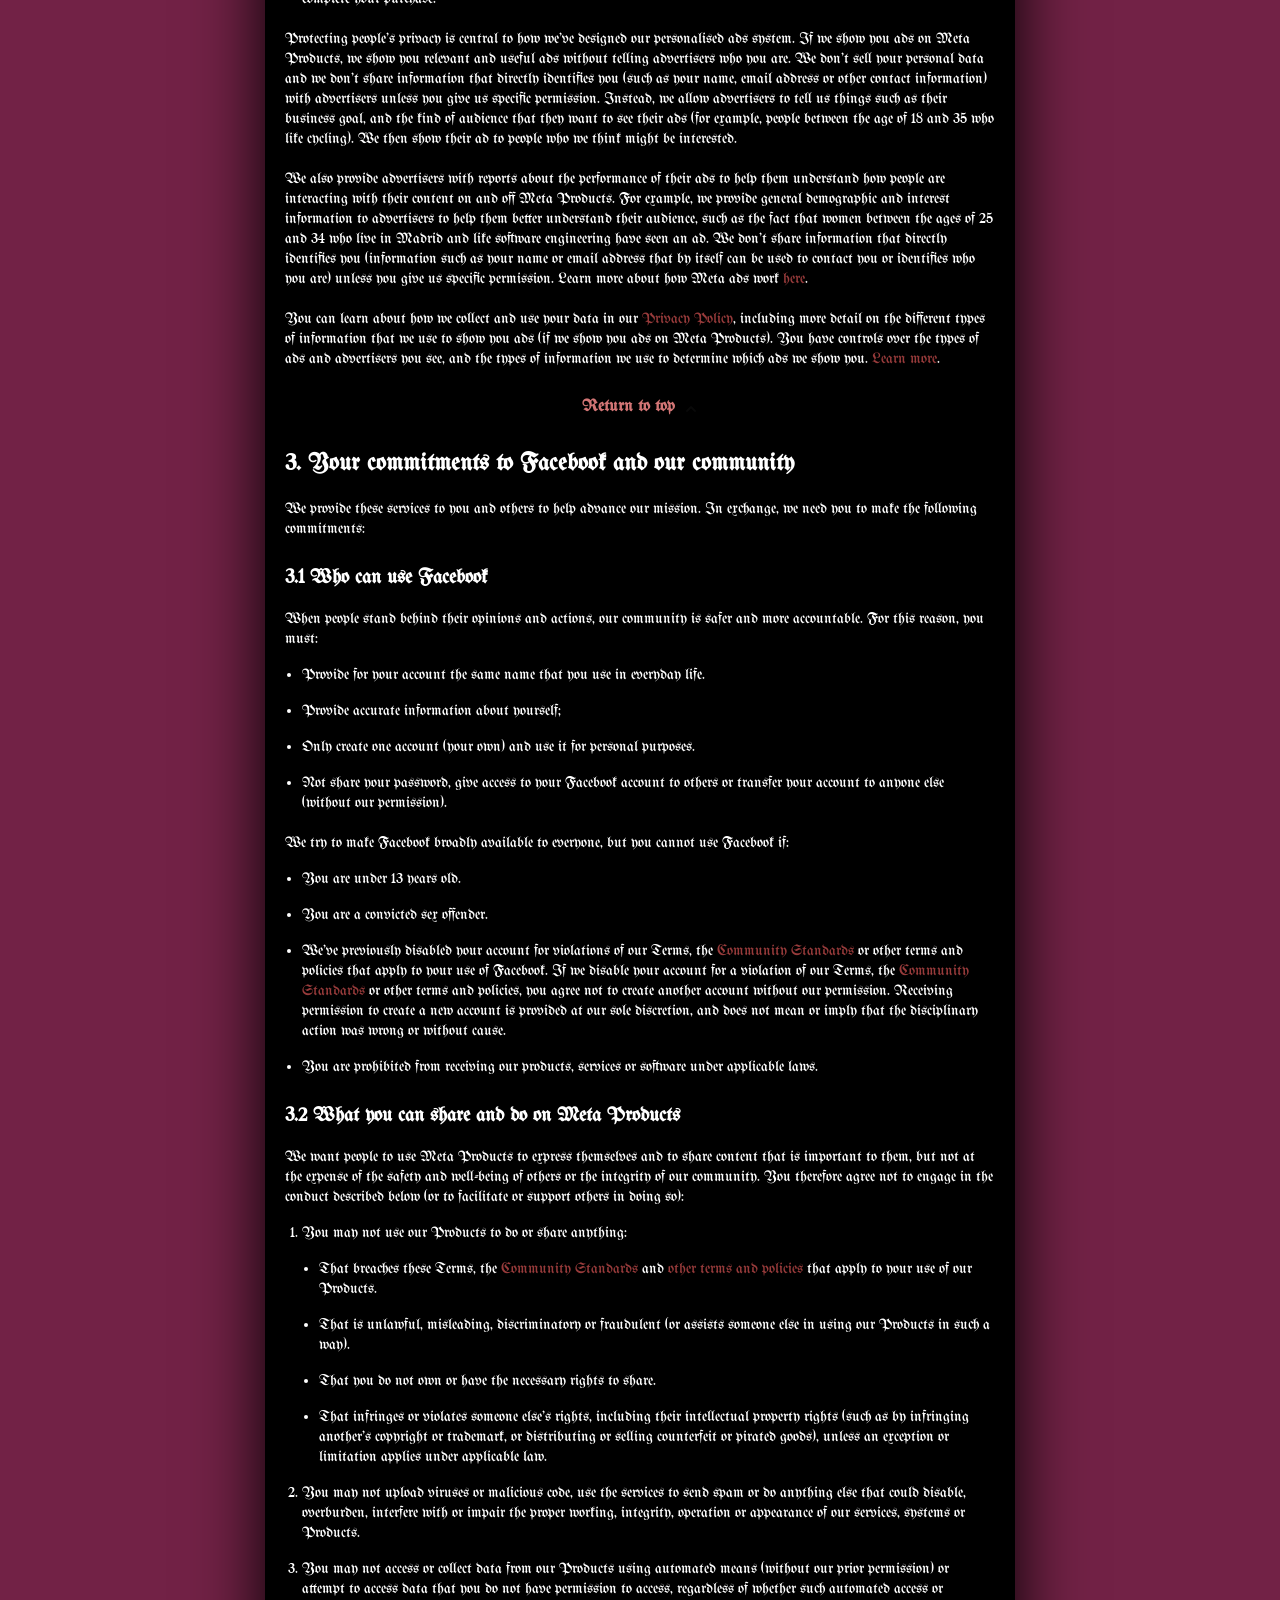
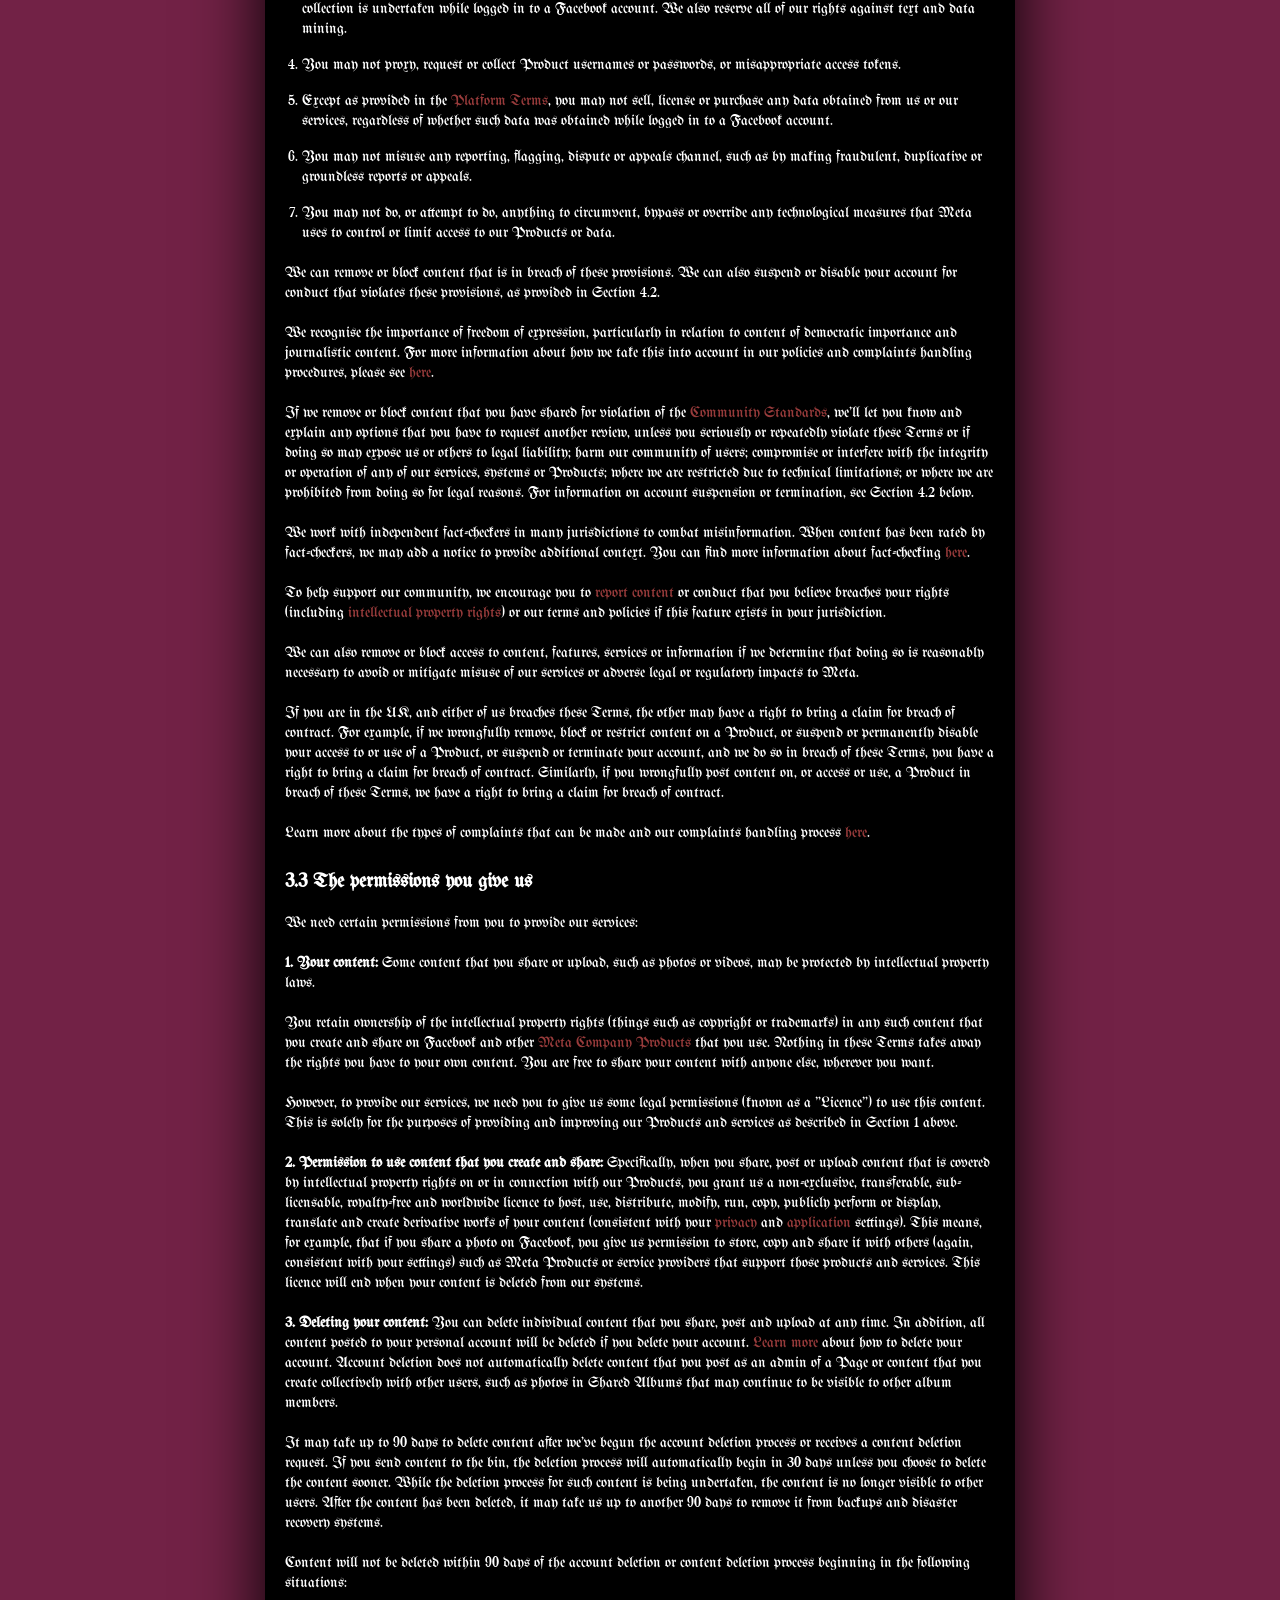
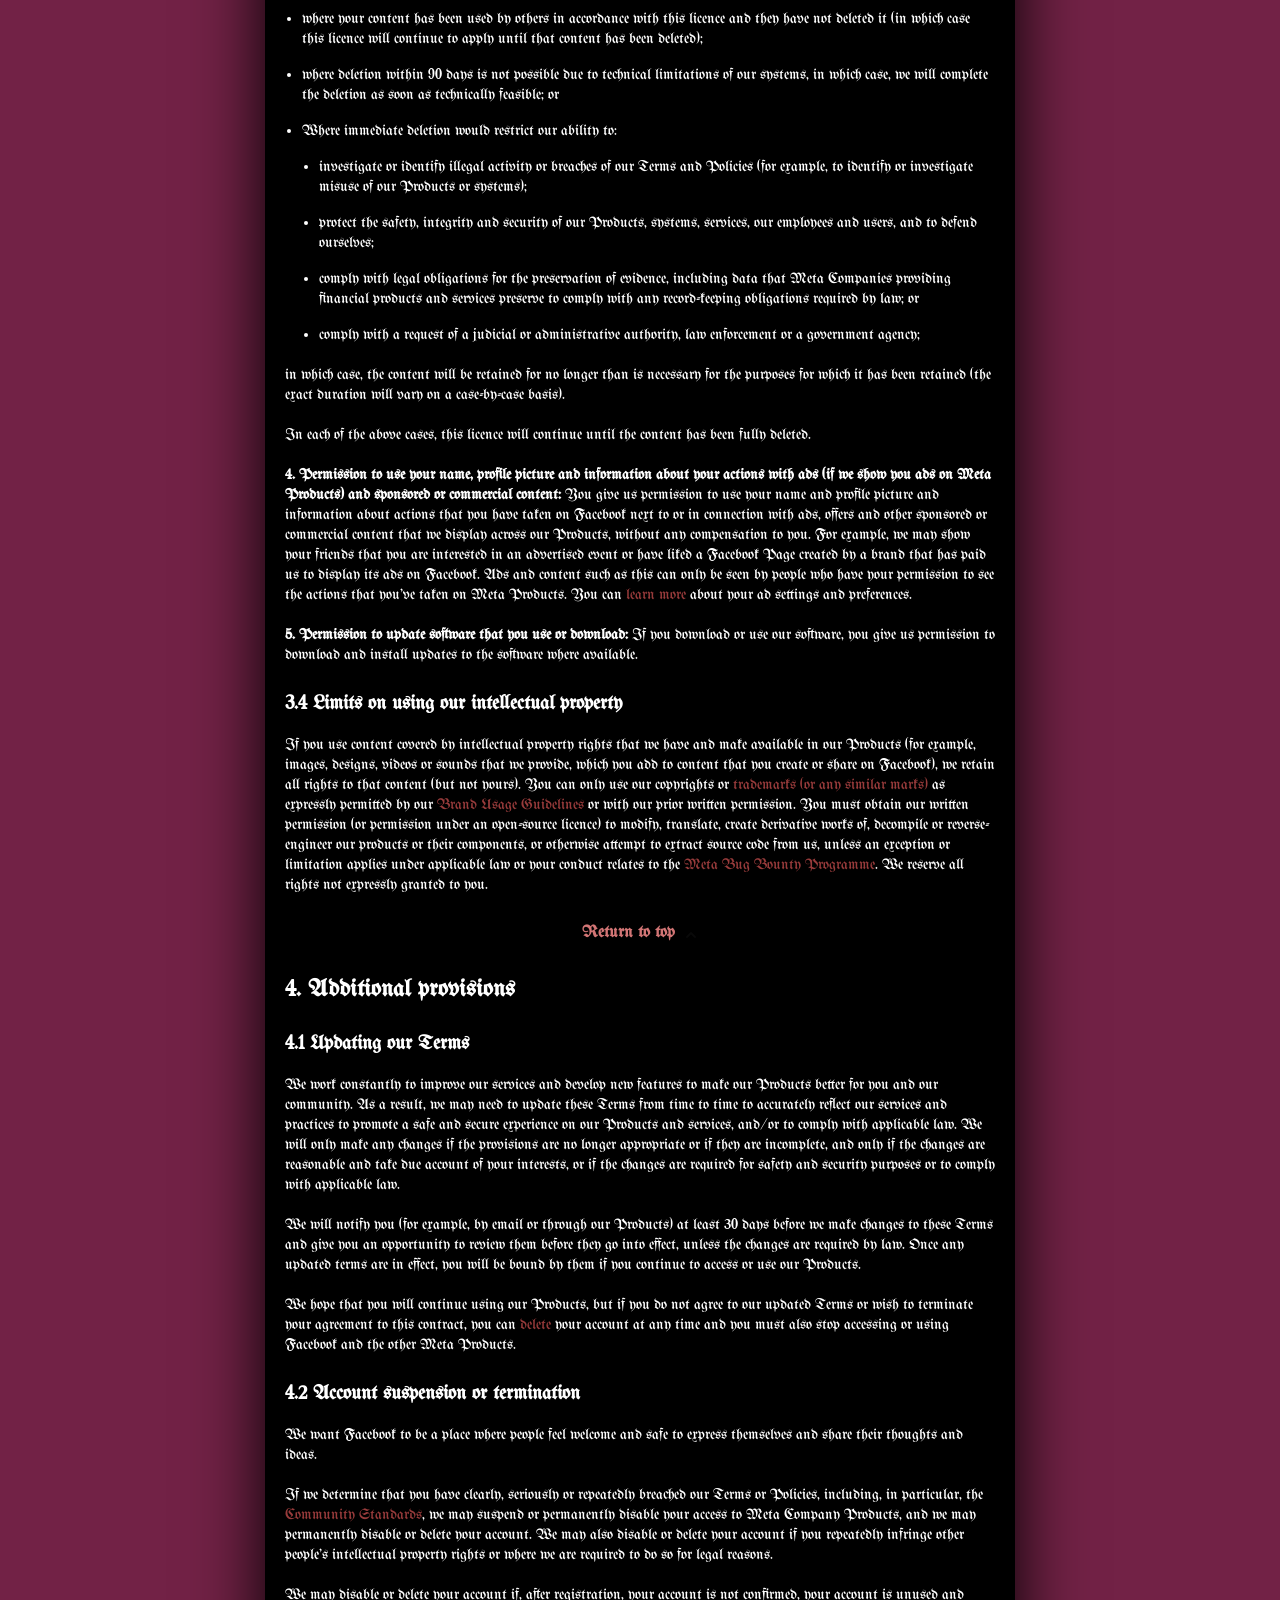
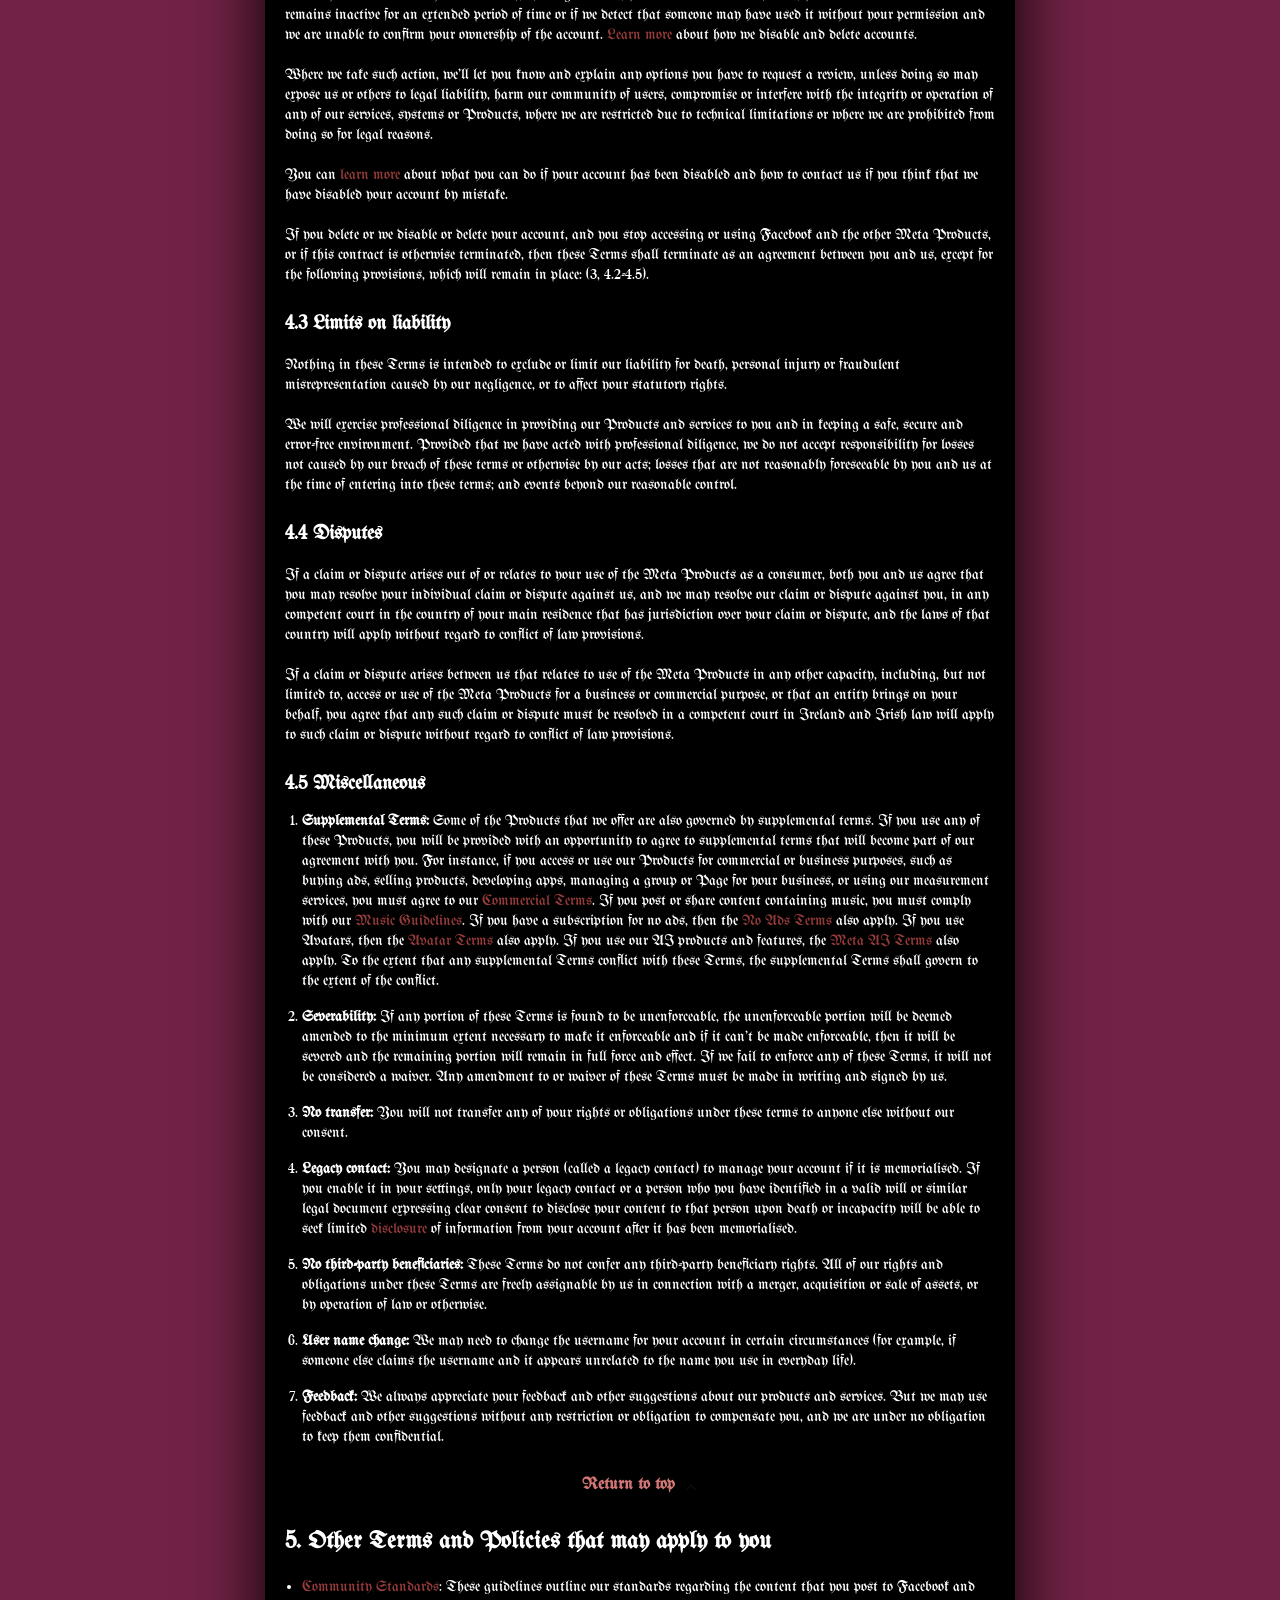
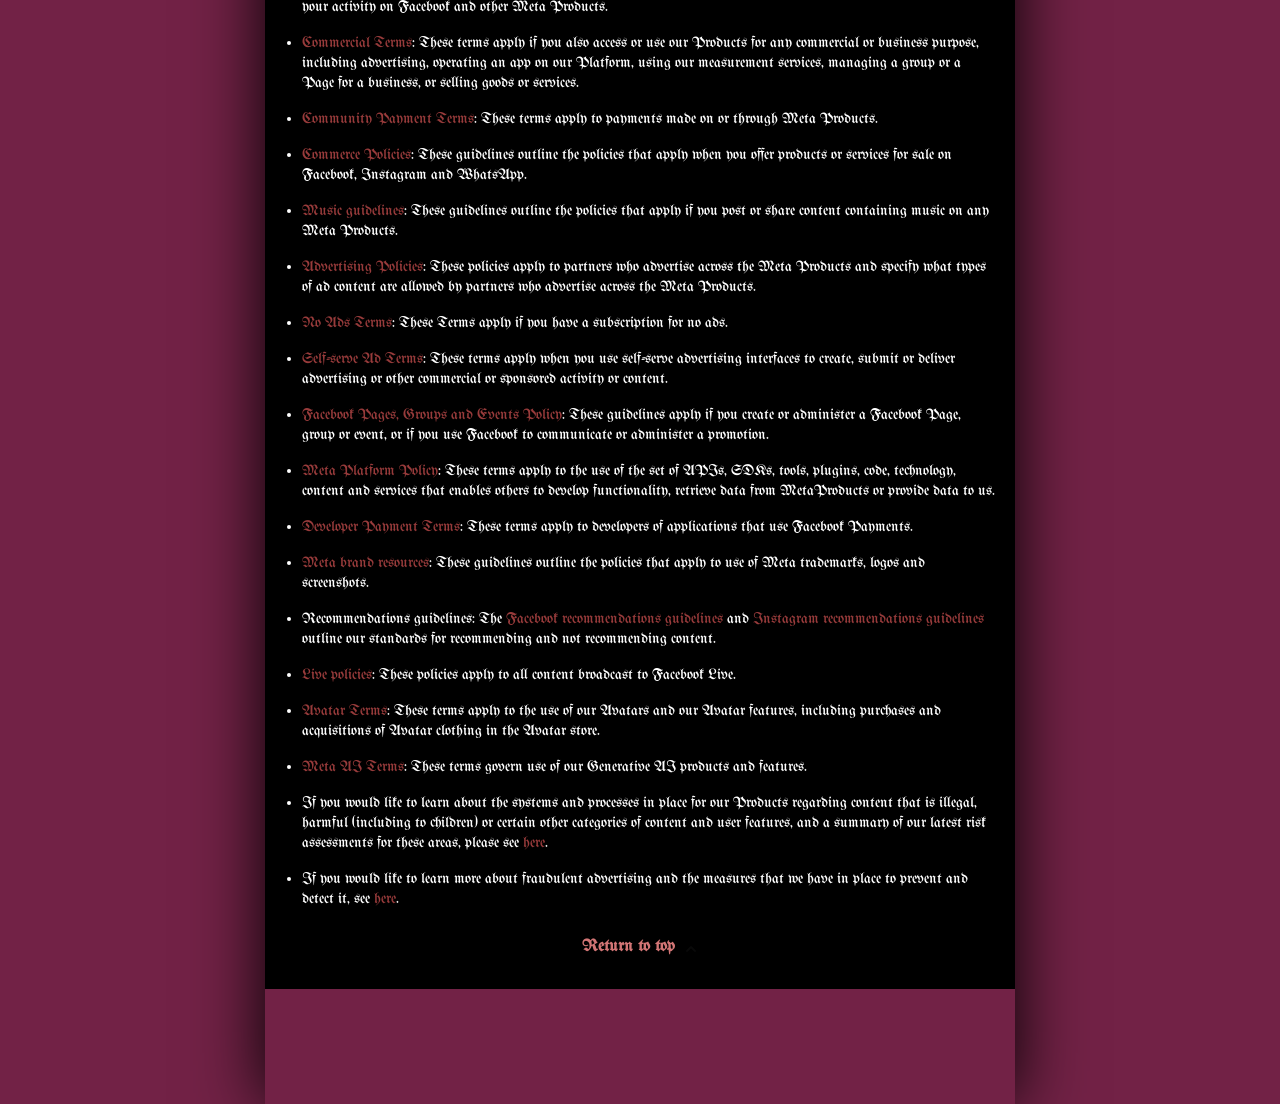
==== commit a4303765: "c" ====
--- a/Meta Terms of Service.html
+++ b/Meta Terms of Service.html
@@ -891,8 +891,7 @@
         </div>
     </div>
     
-        
-    <script  src="./script.js"></script>
+    <script src="./script.js"></script>
 </body>
 
 </html>
--- a/style.css
+++ b/style.css
@@ -355,6 +355,10 @@
     position: relative;
 }
 
+#viewport {
+    box-shadow: 0 0 66px;
+}
+
 #img_container {
     position: fixed;
     visibility: hidden;
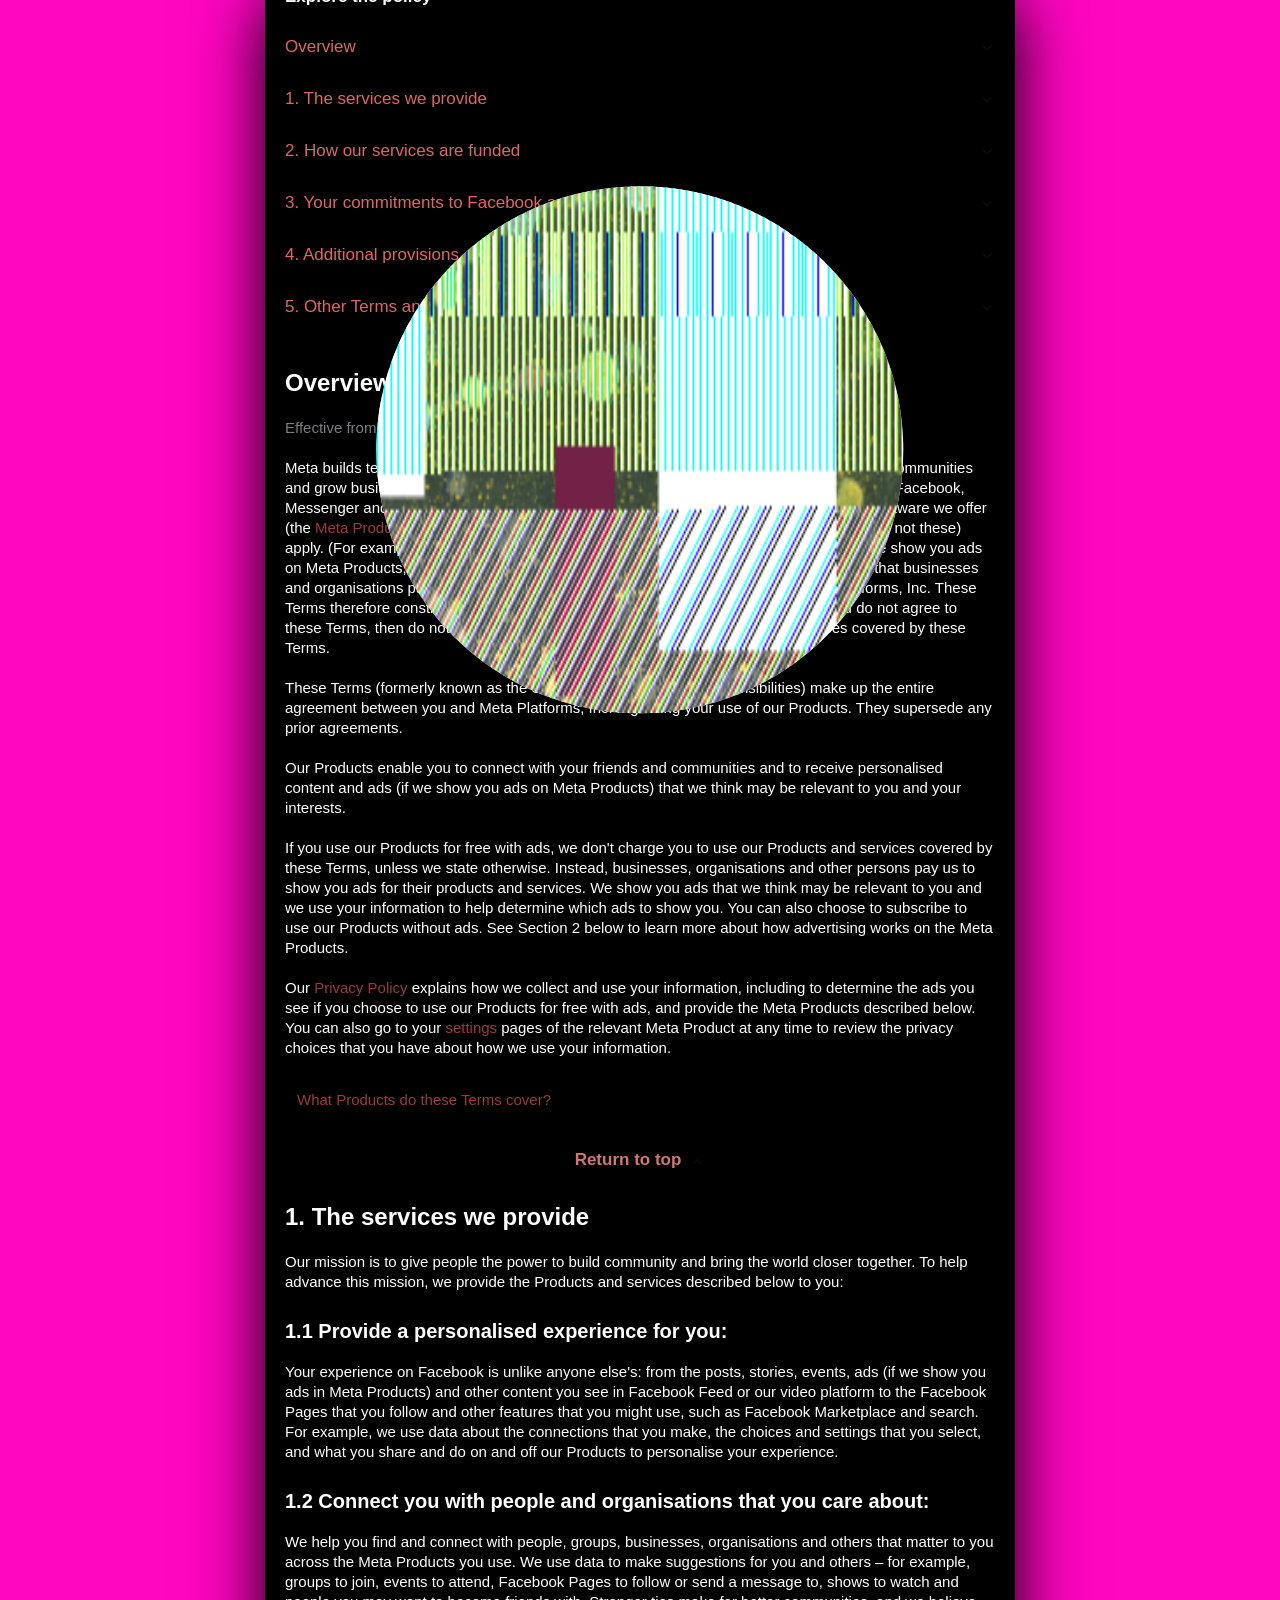
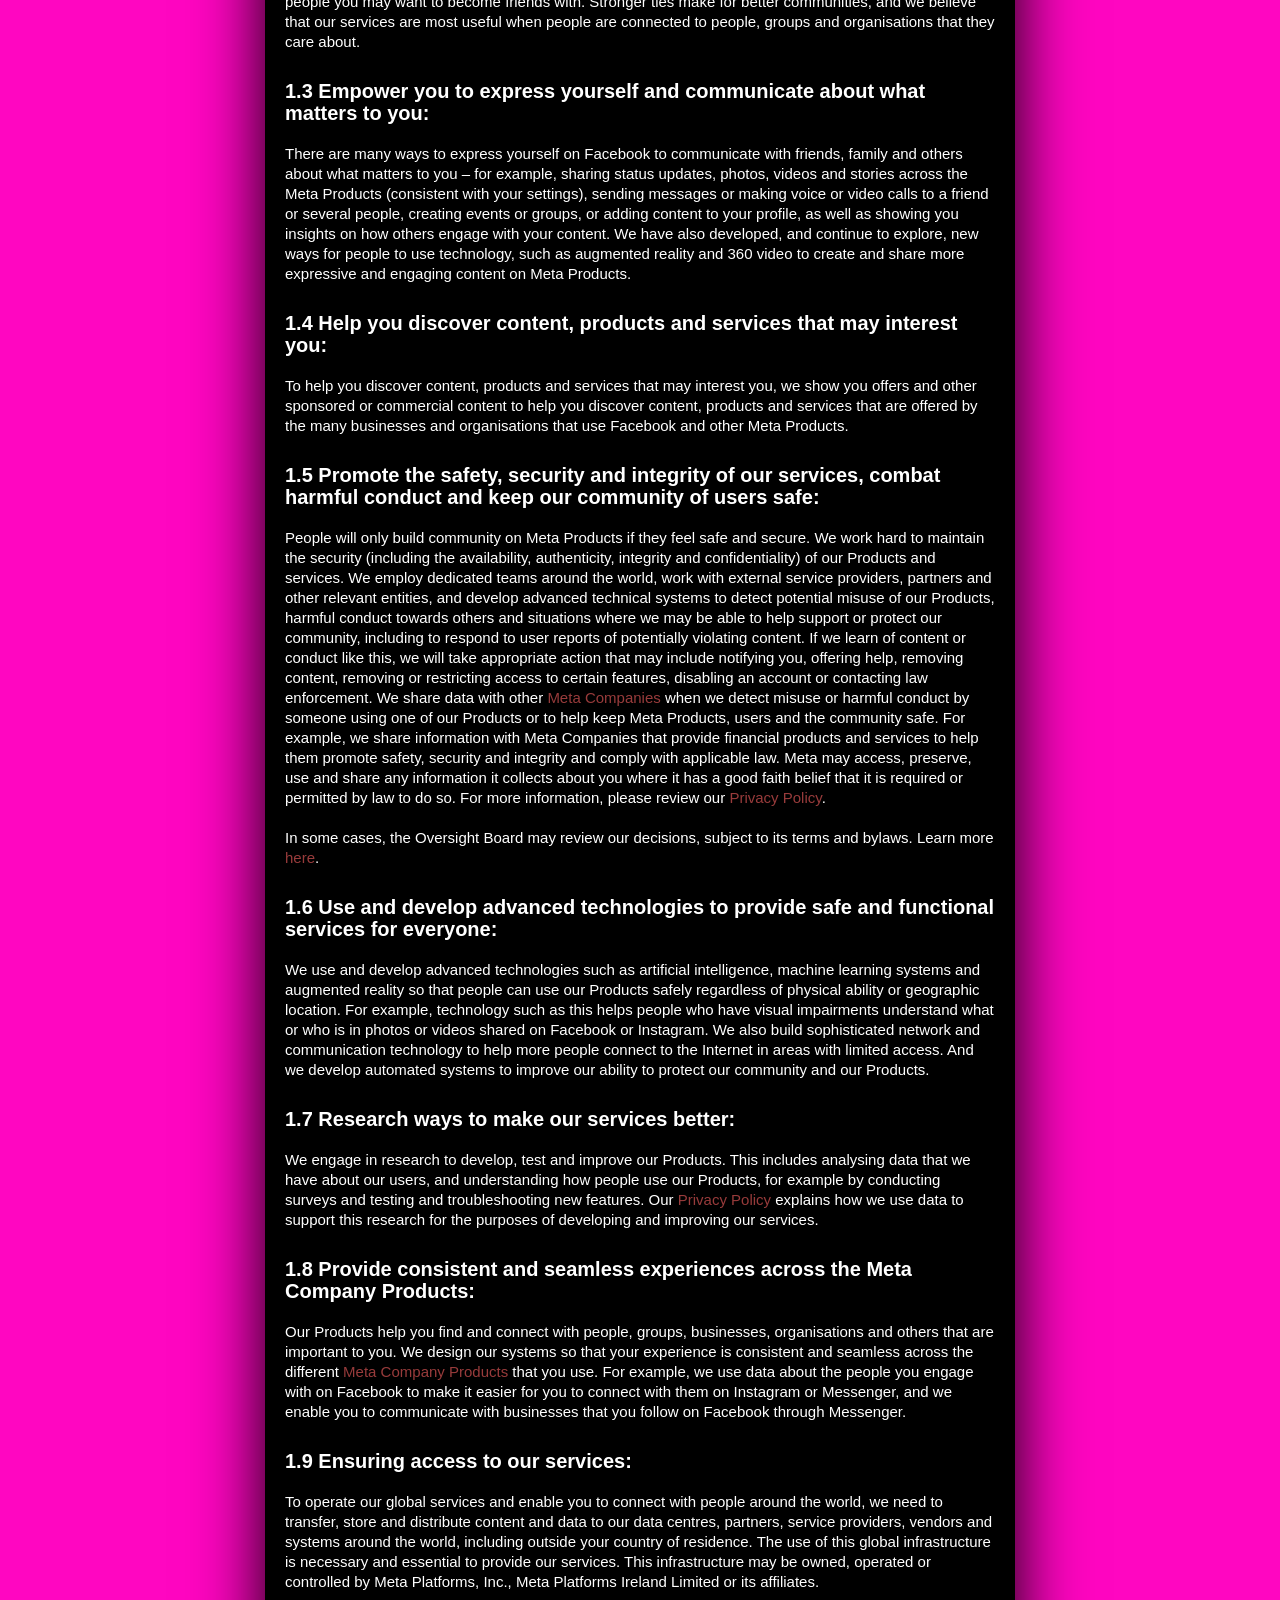
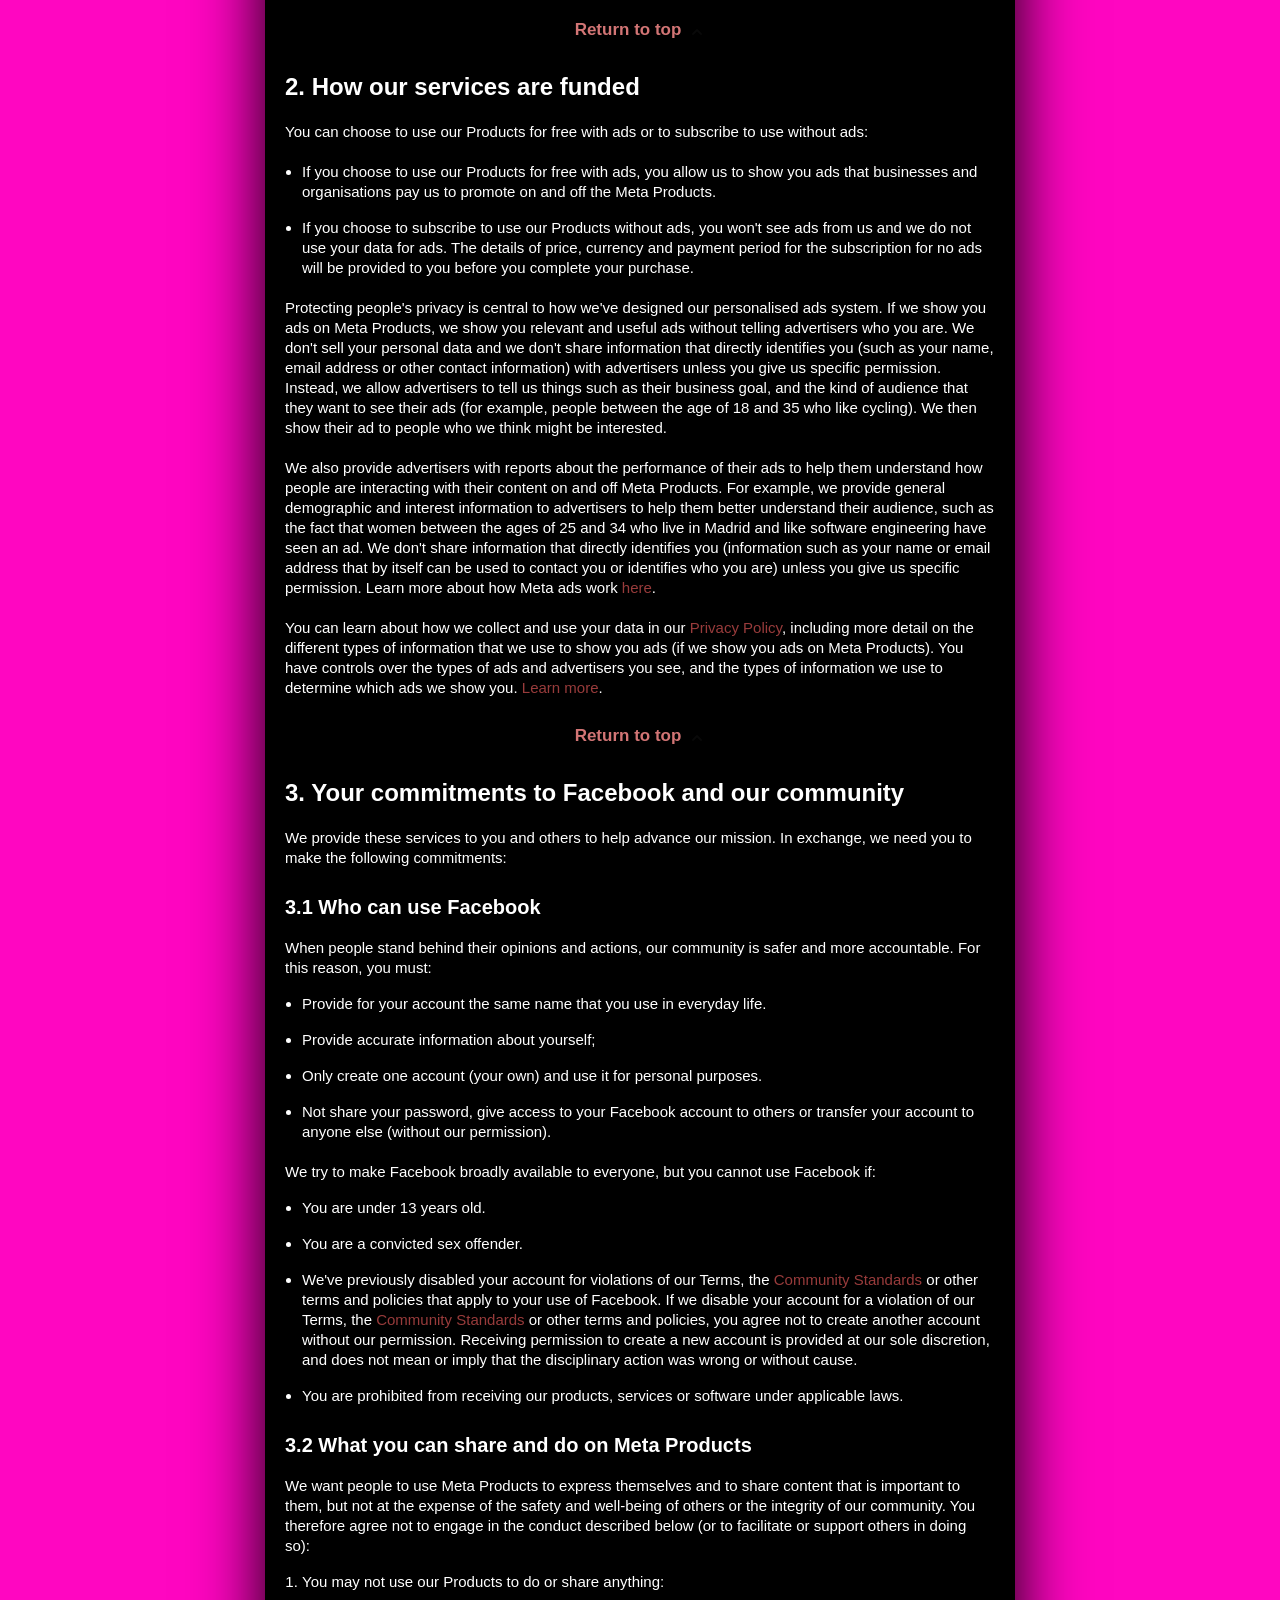
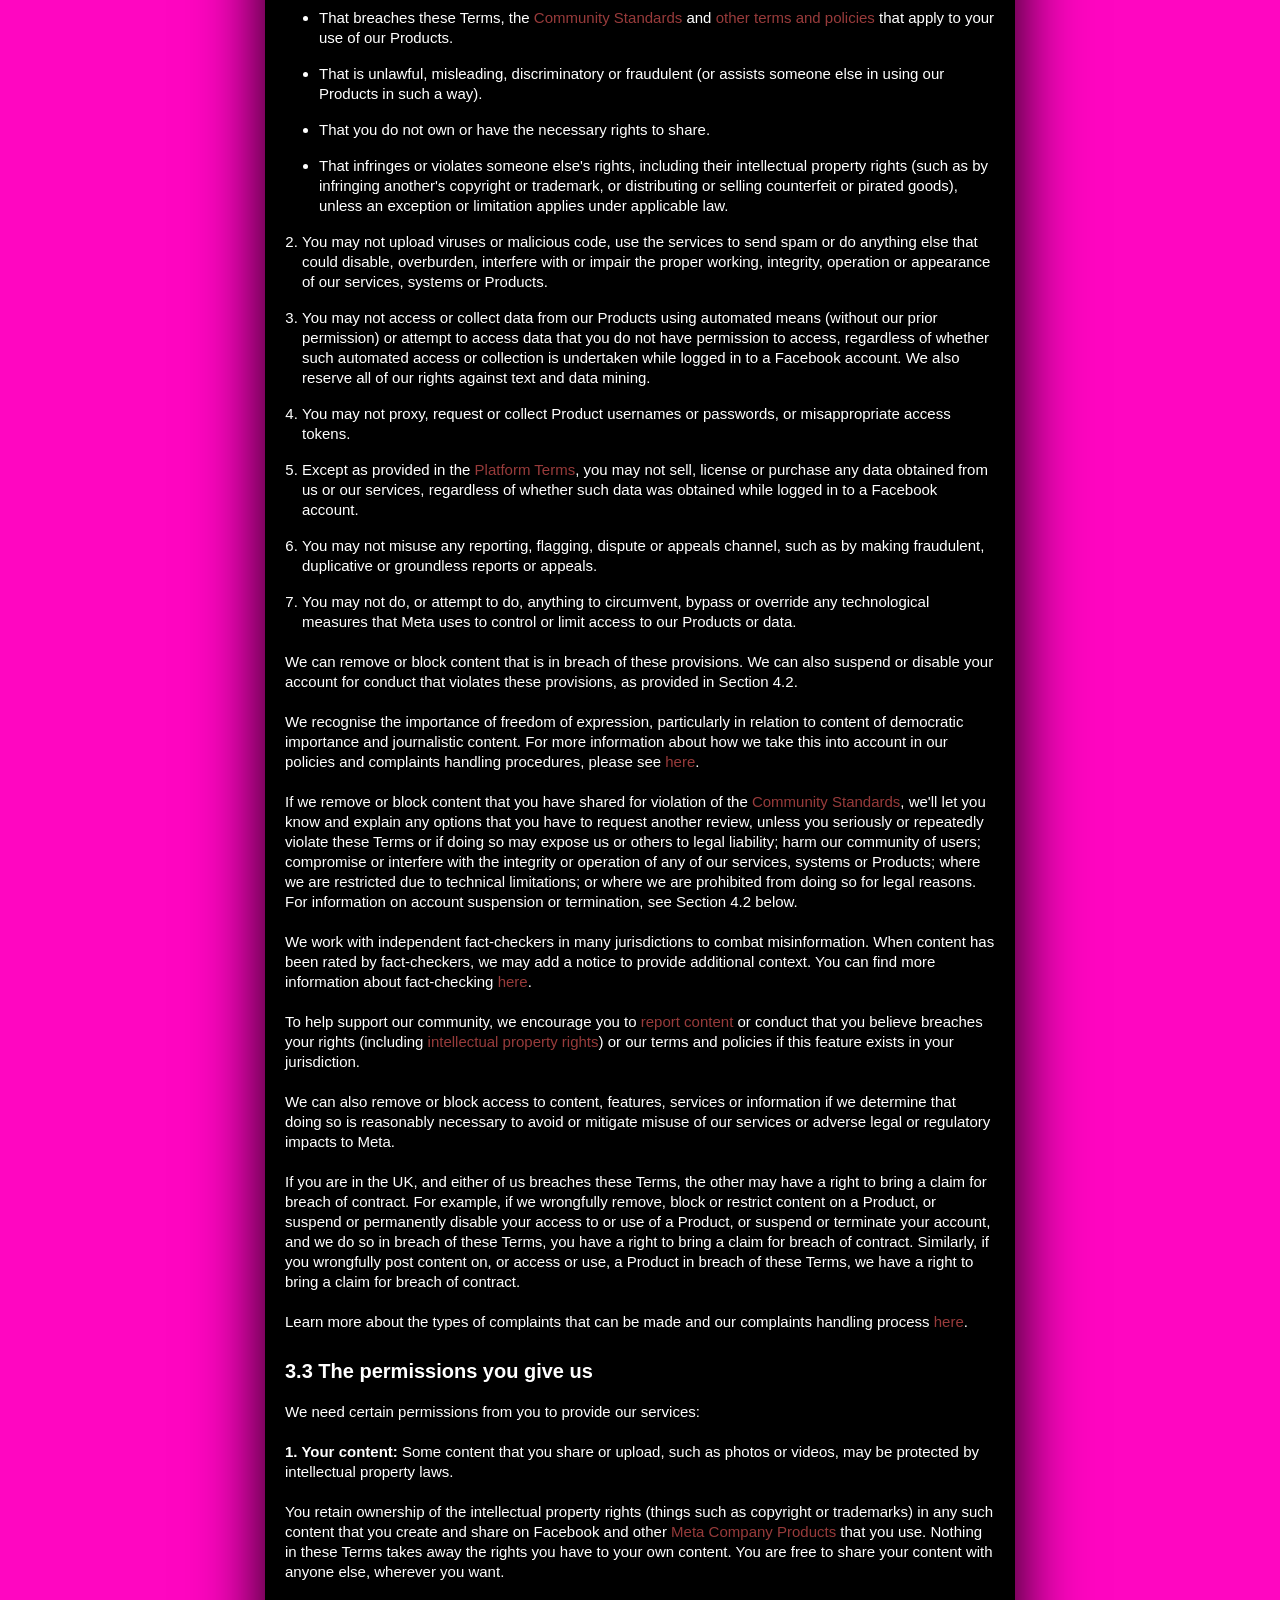
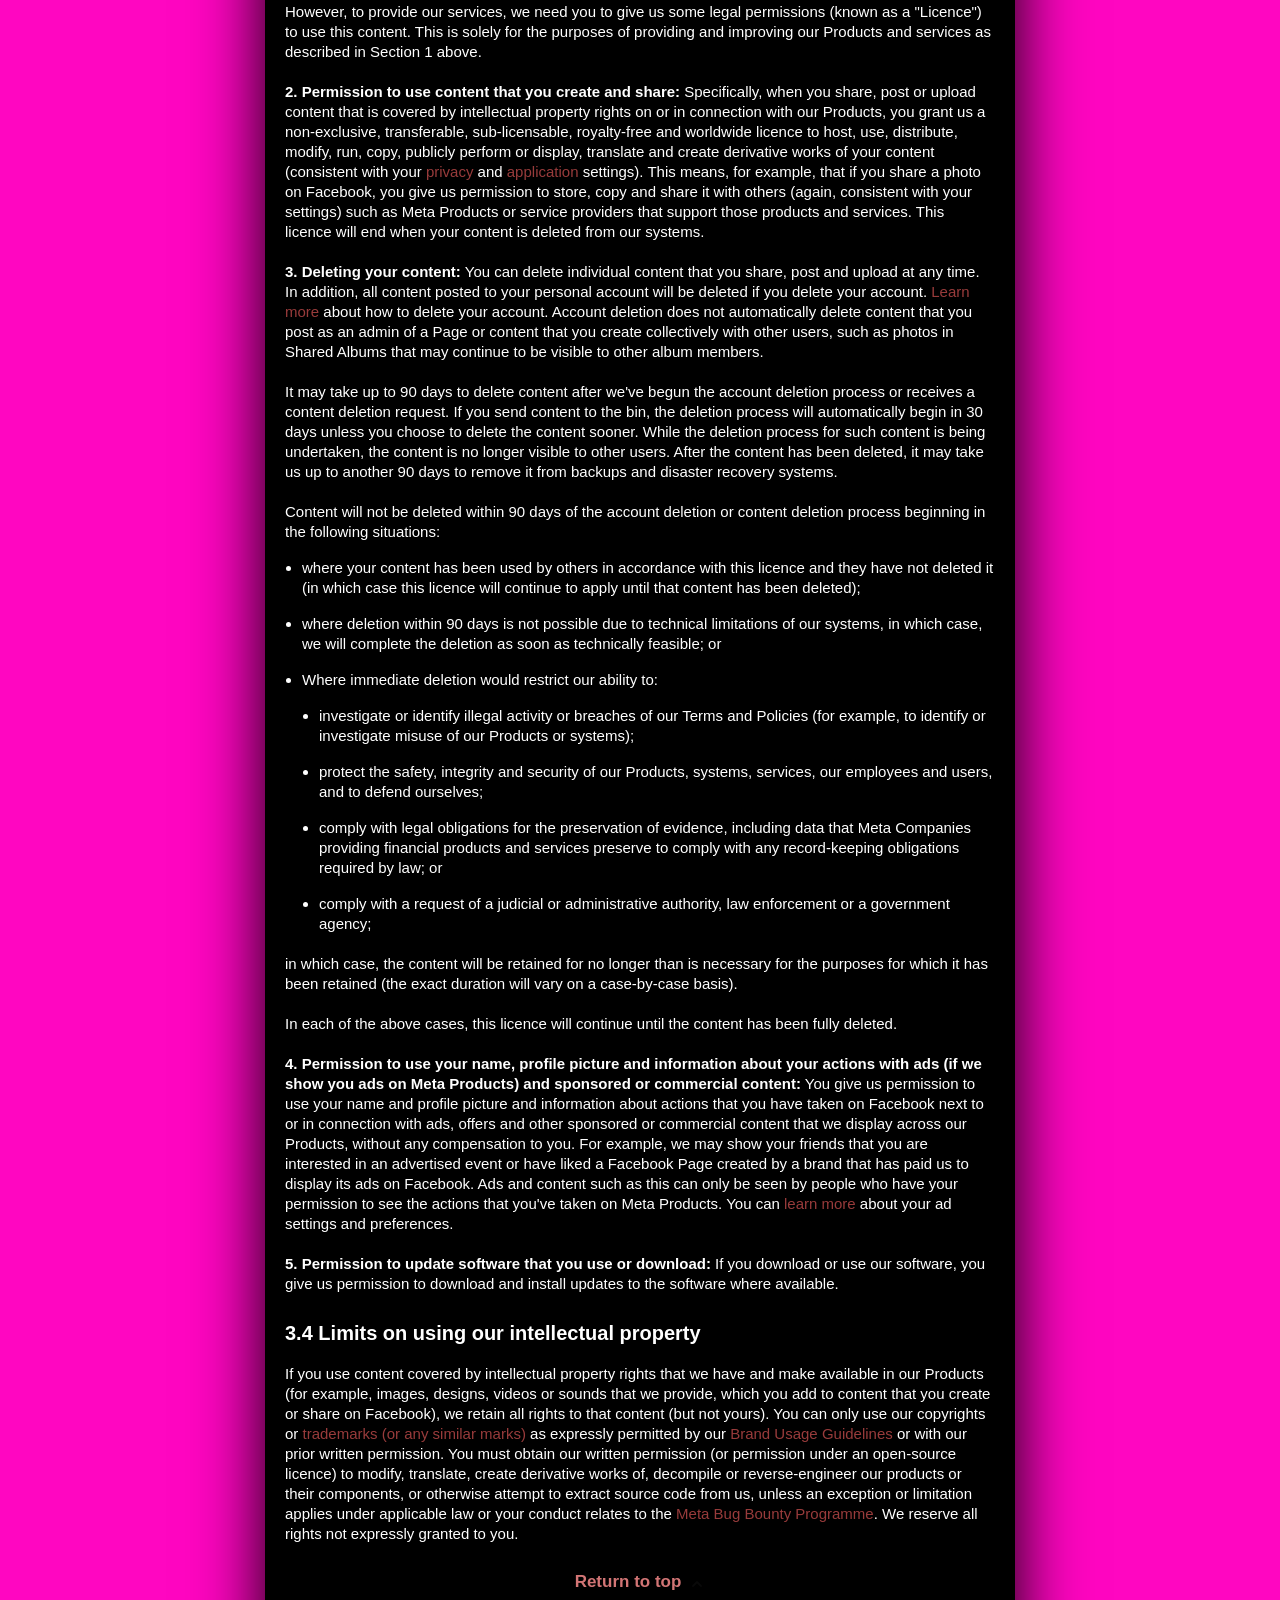
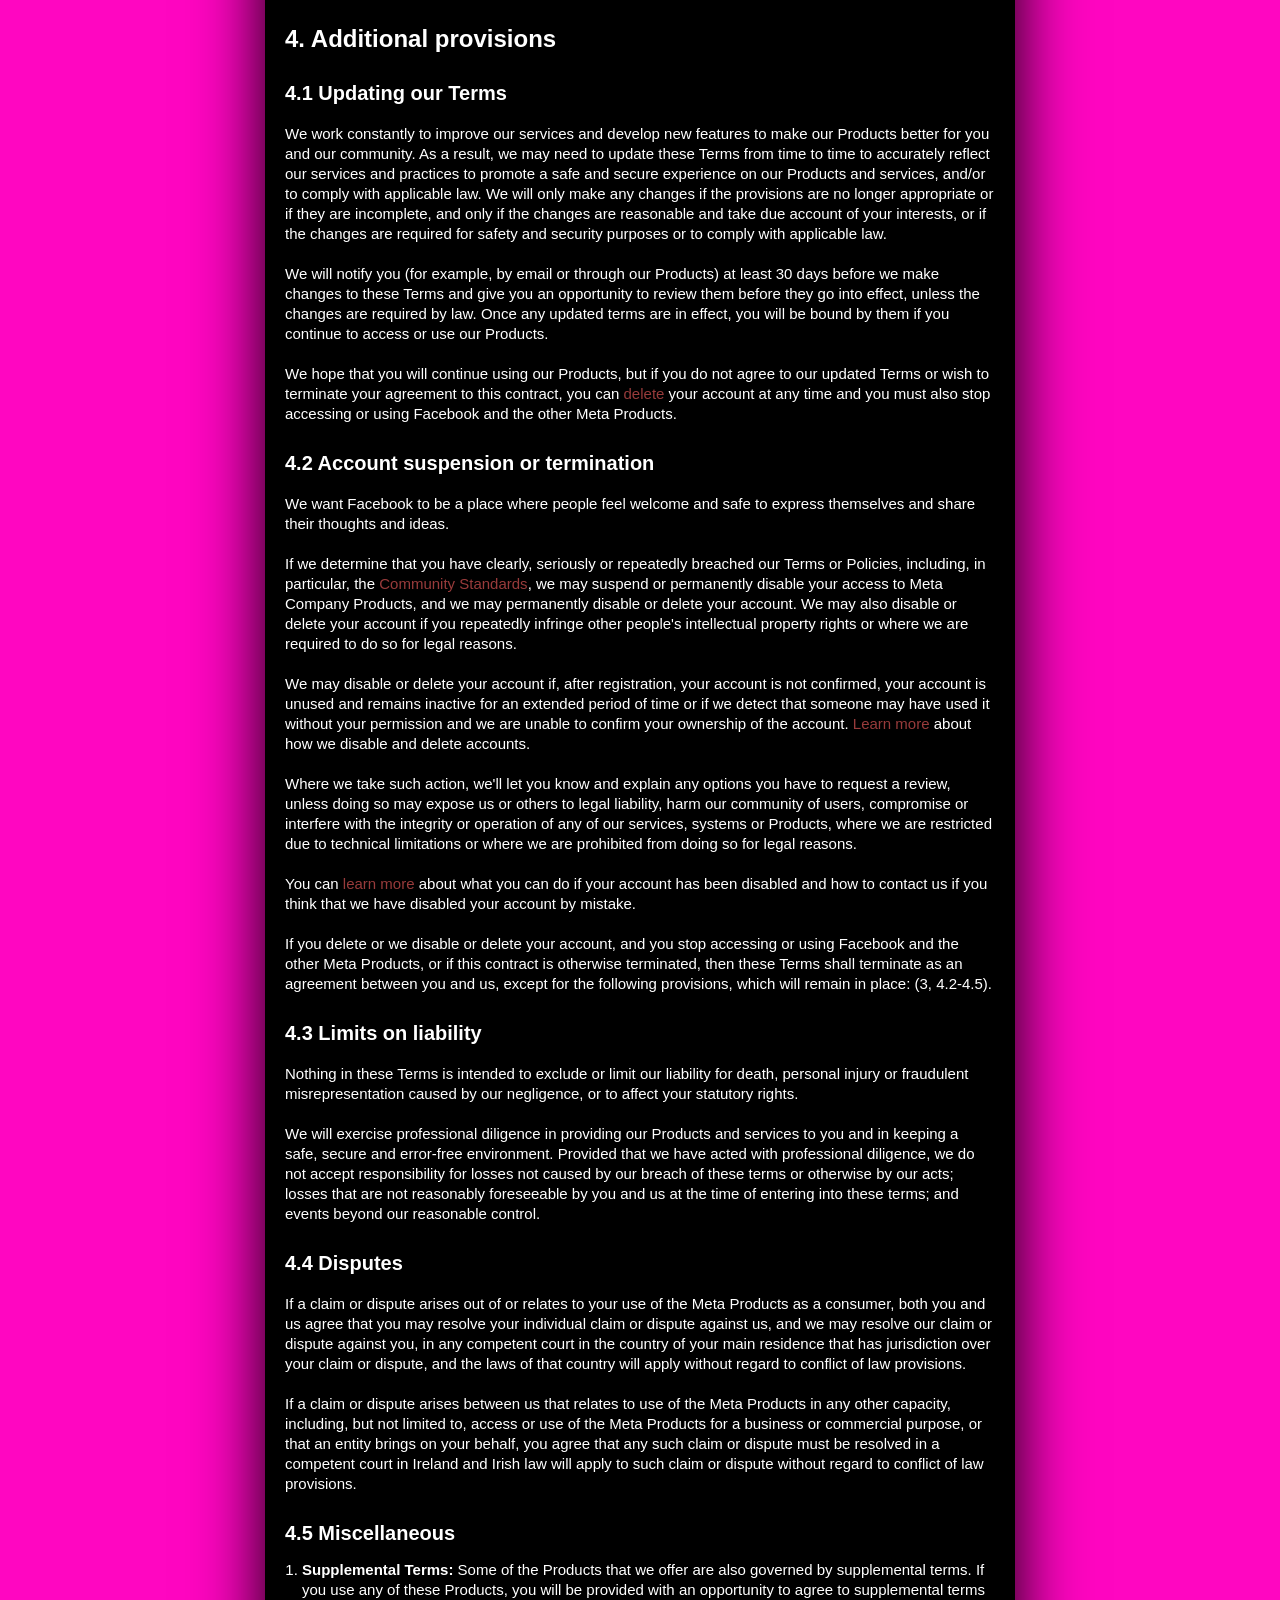
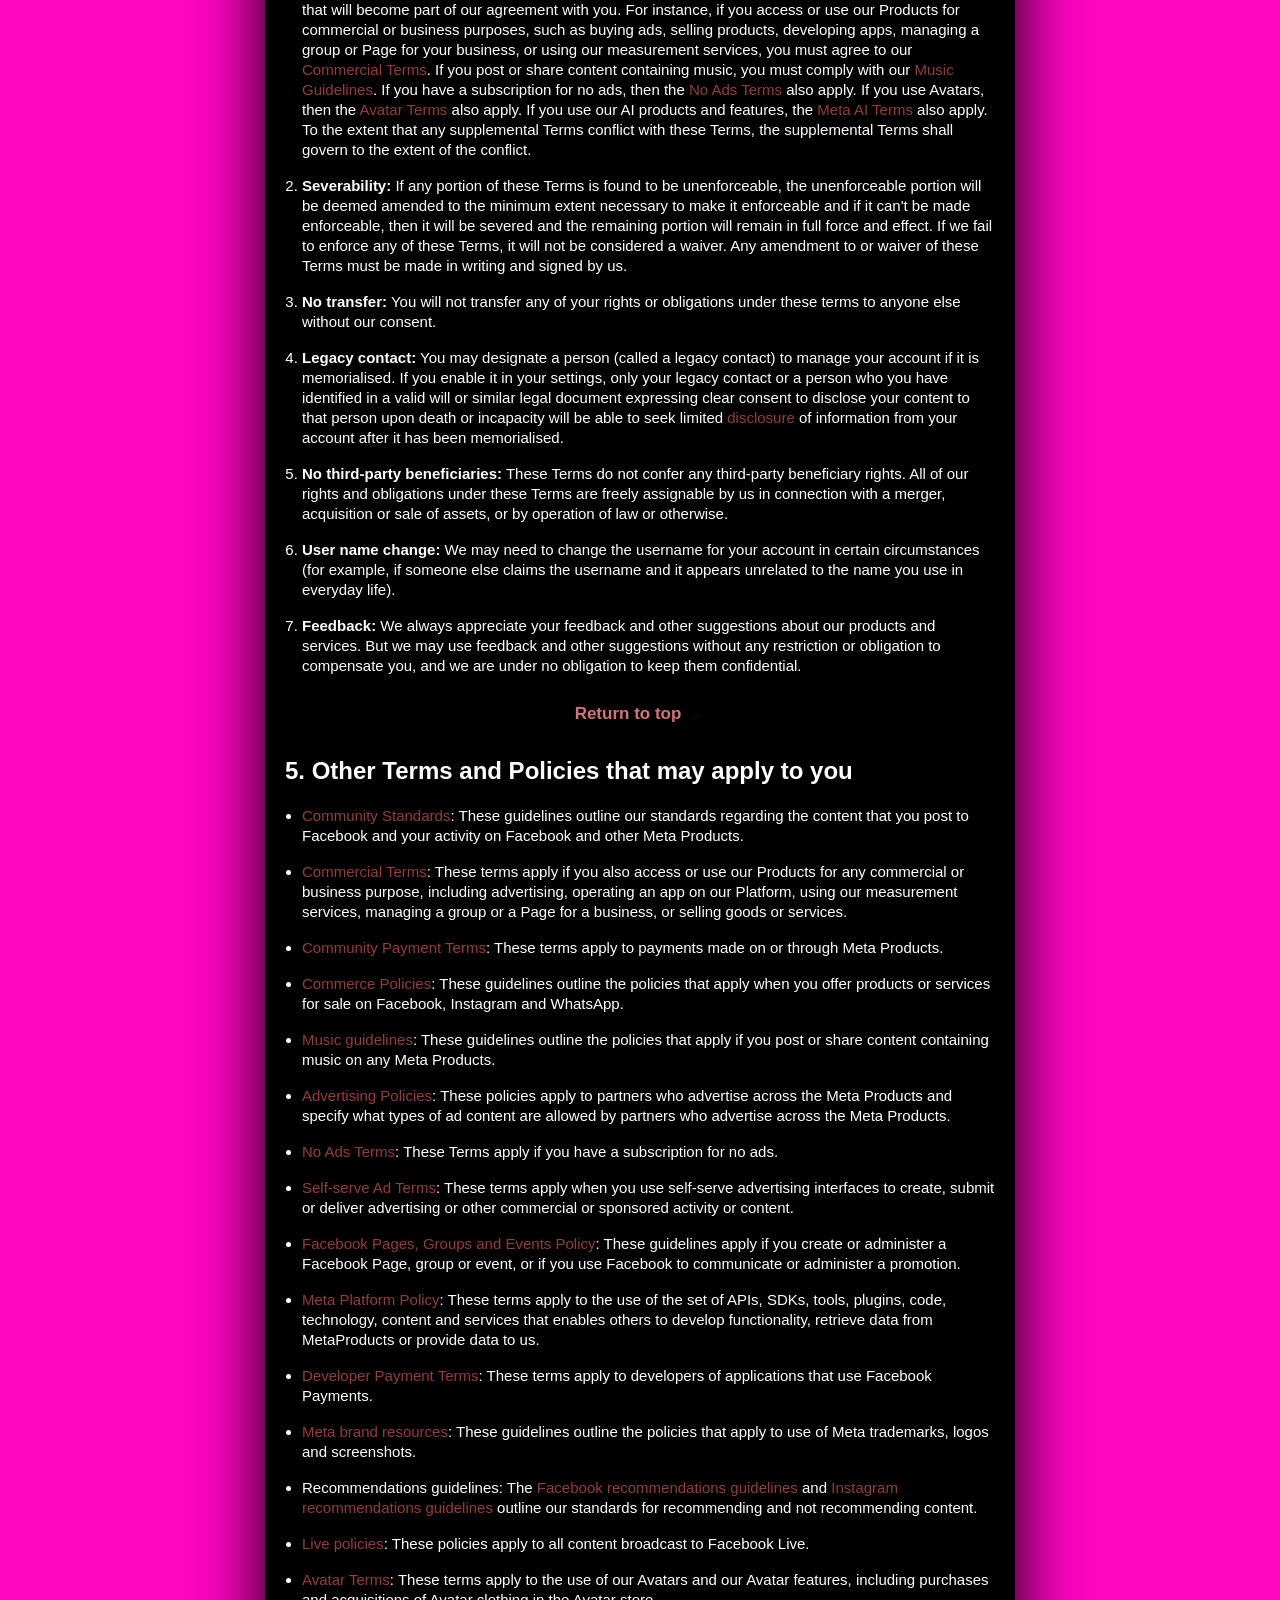
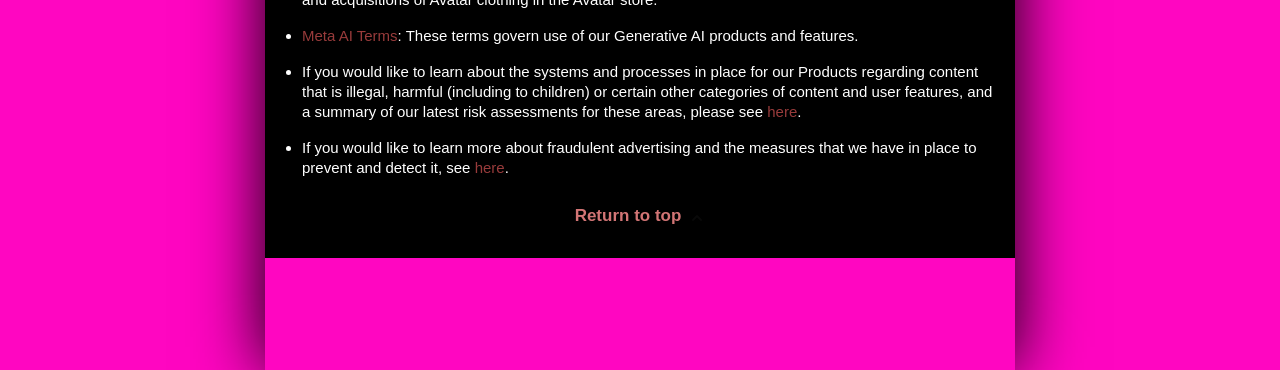
==== commit 15108d92: "c" ====
--- a/Meta Terms of Service.html
+++ b/Meta Terms of Service.html
@@ -21,16 +21,20 @@
         <img src="images/20260118_161454.jpg">
         <img src="images/a5a459236fa9504d2c402c7f826ec013-1423693403.jpg">
         <img src="images/bara_0225_feat.jpeg">
-        <img src="images/catfishgod.webp">
+        <img src="images/catfishgod.jpg">
         <img src="images/dedivinapropotione1.jpg">
         <img src="images/dedivinapropotione2.jpg">
         <img src="images/descourtilz.webp">
+        <img src="images/haroldtaylorautochromecalifornia.webp">
         <img src="images/IMG-20250907-WA0003.jpg">
         <img src="images/littlebookoflove.webp">
         <img src="images/loverandbeloved-.jpg">
         <img src="images/mailorderoccult.jpg">
+        <img src="images/miriam-kate-williams-aware-women-artists-artistes-femmes.jpg">
         <img src="images/pigofknowledge!!.webp">
+        <img src="images/Pons_brooks.jpg">
         <img src="images/raffaelemainella.webp">
+        <img src="images/Sidney_Hall_-_Urania's_Mirror_-_Delphinus,_Sagitta,_Aquila,_and_Antinous.jpg">
         <img src="images/unicorntapestry.jpeg">
         <img src="images/unnaaamed.jpg">
         <img src="images/verones'sdogs.jpg">
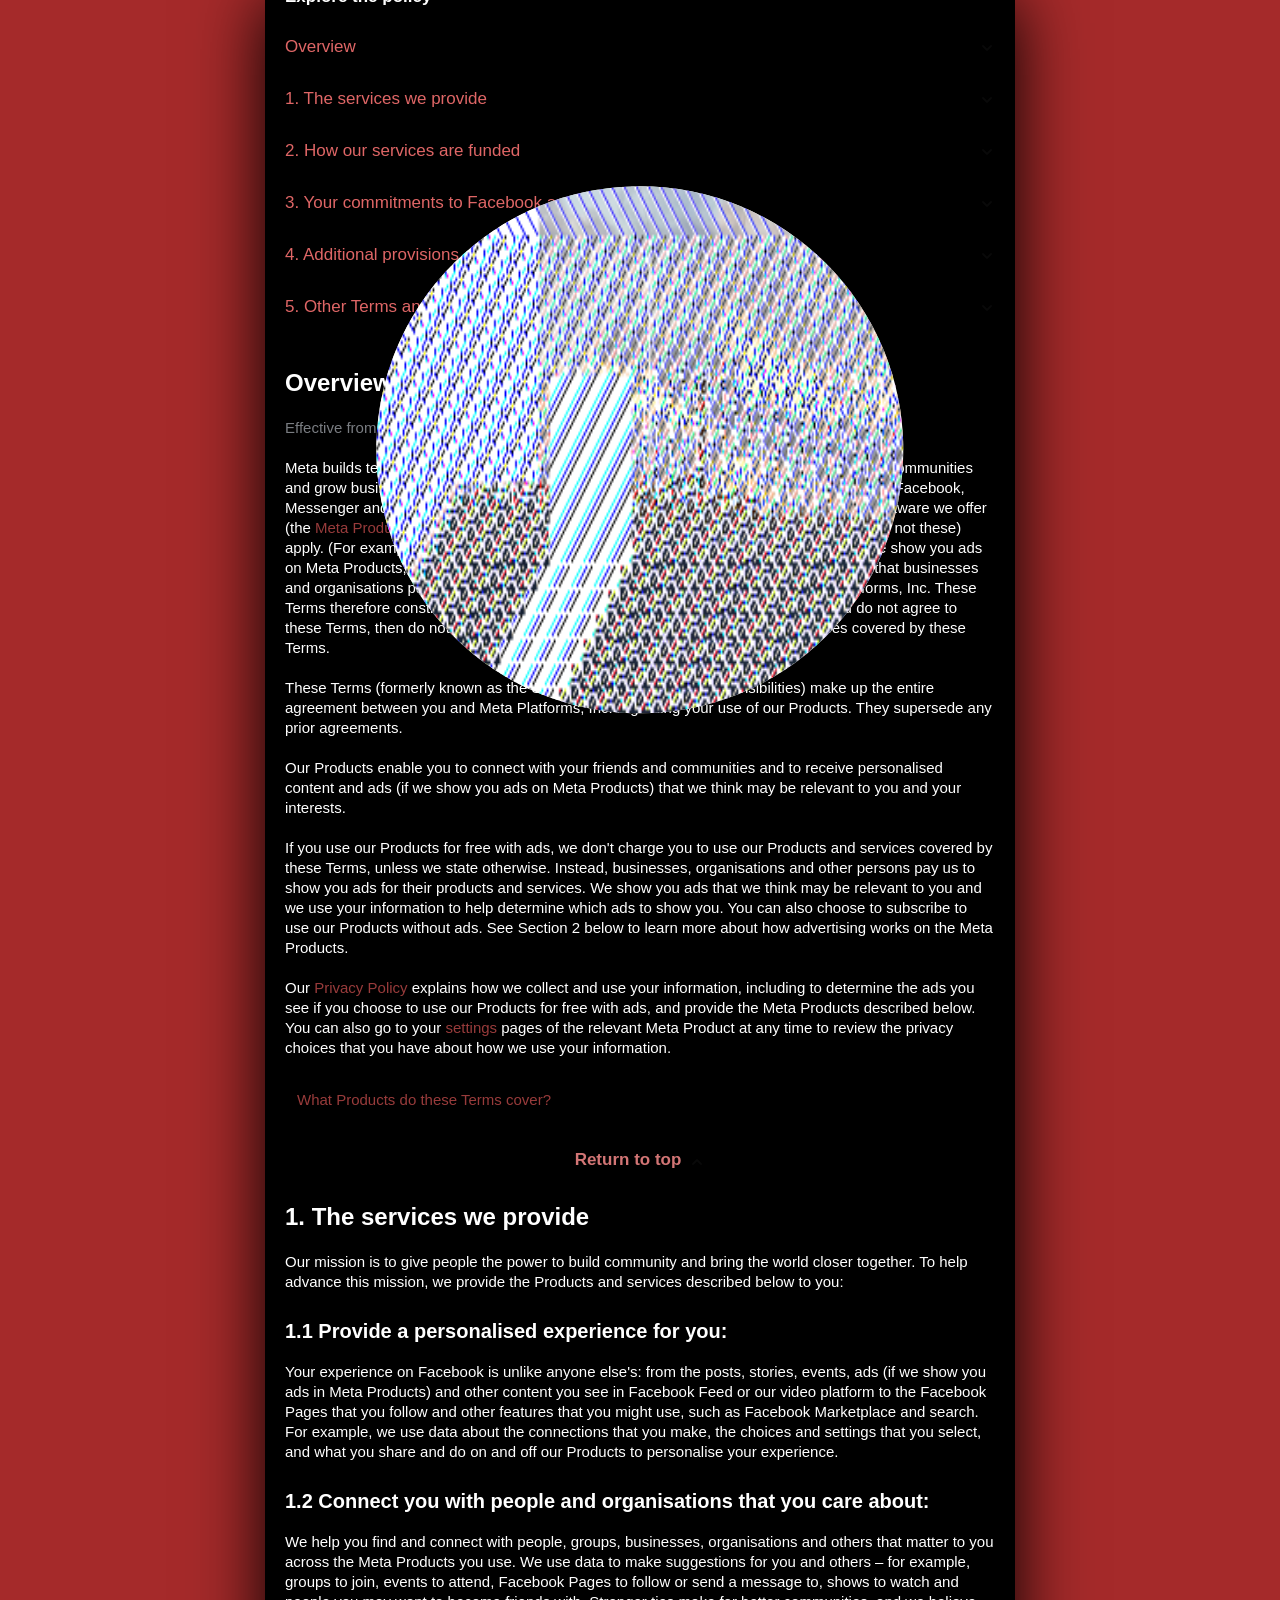
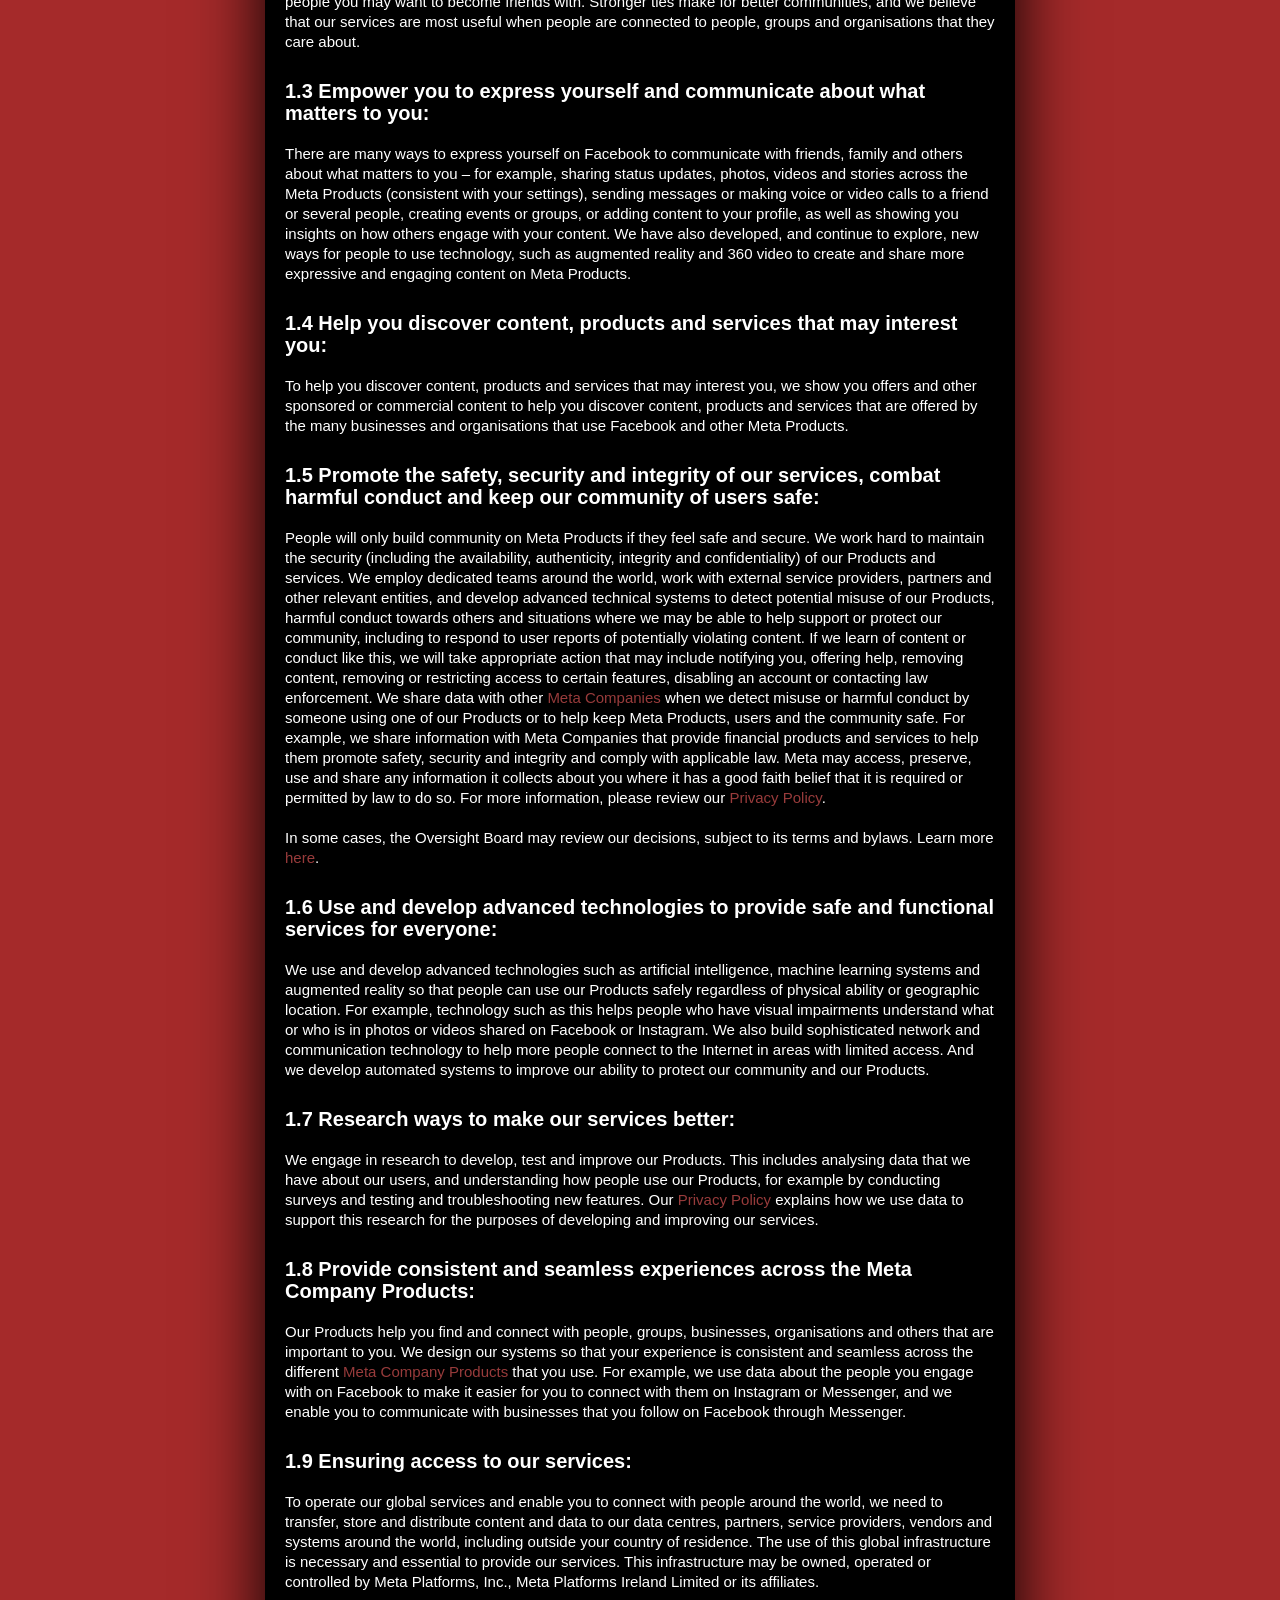
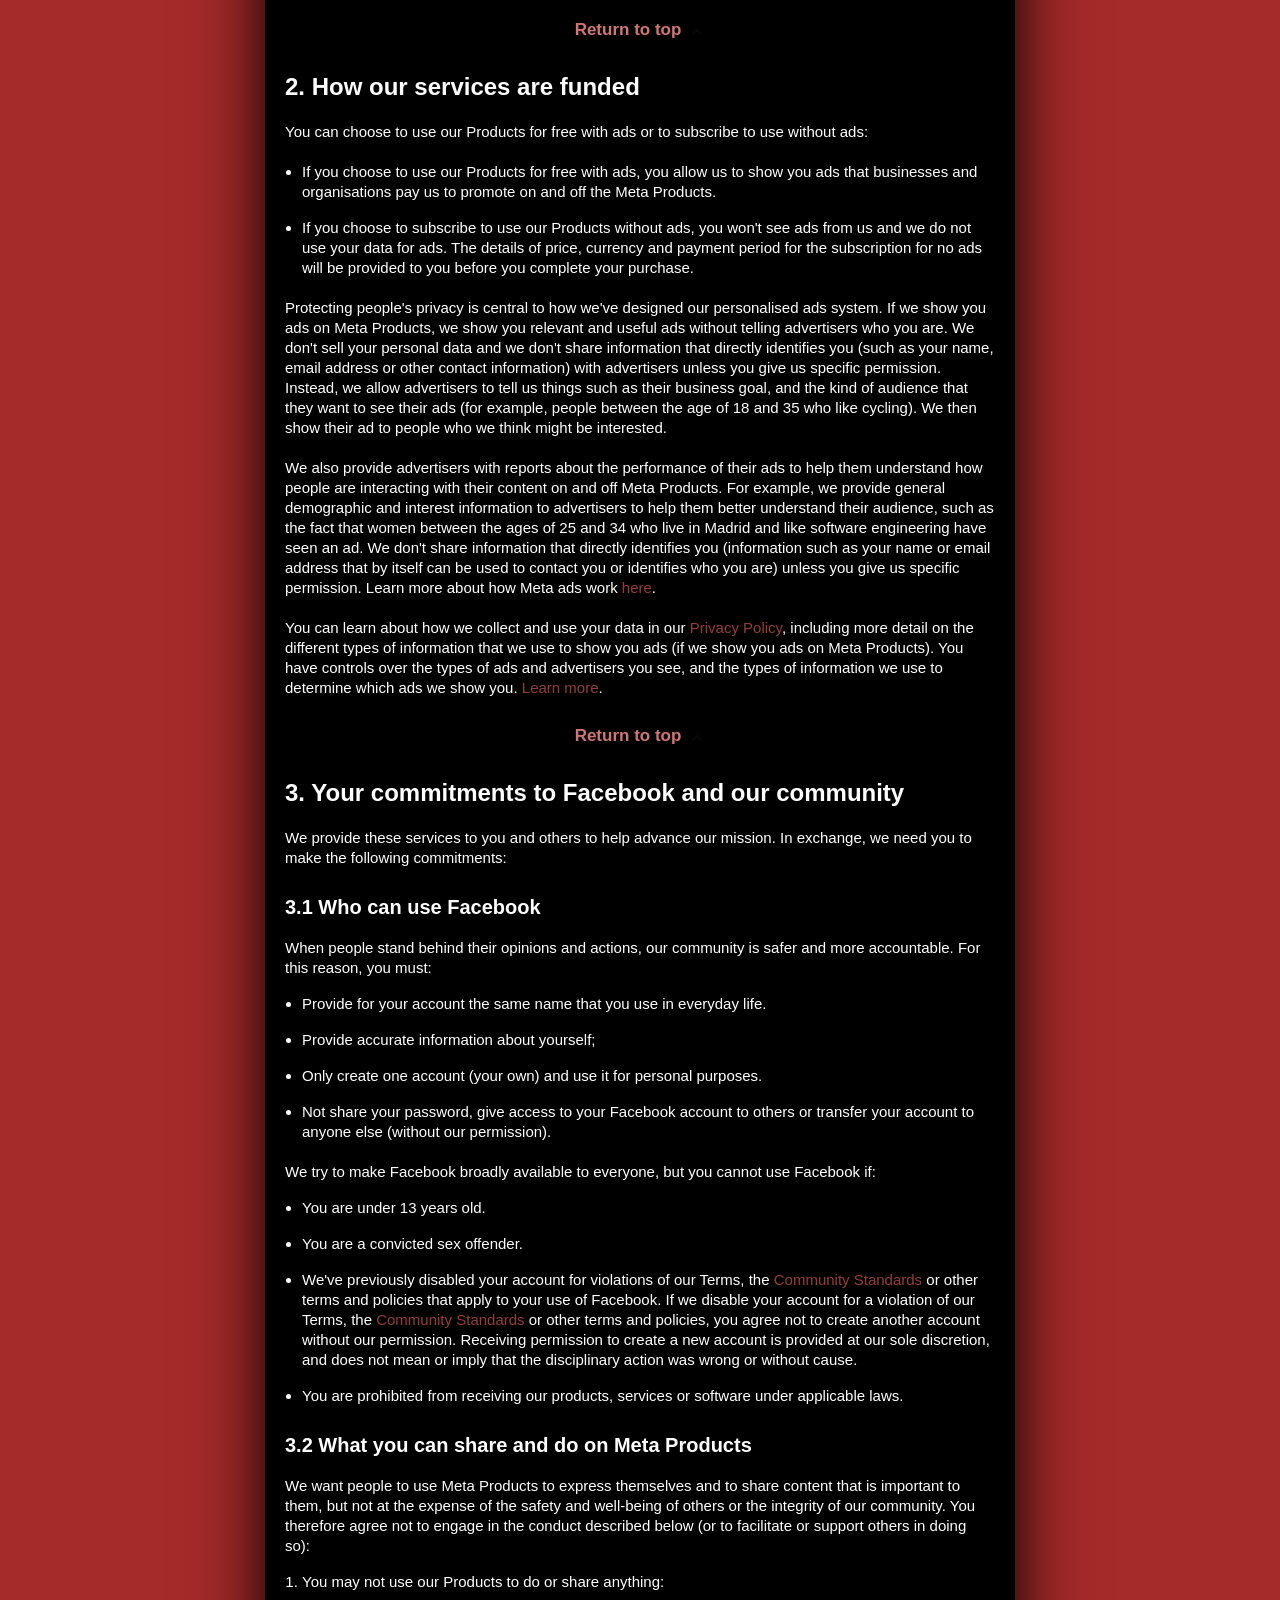
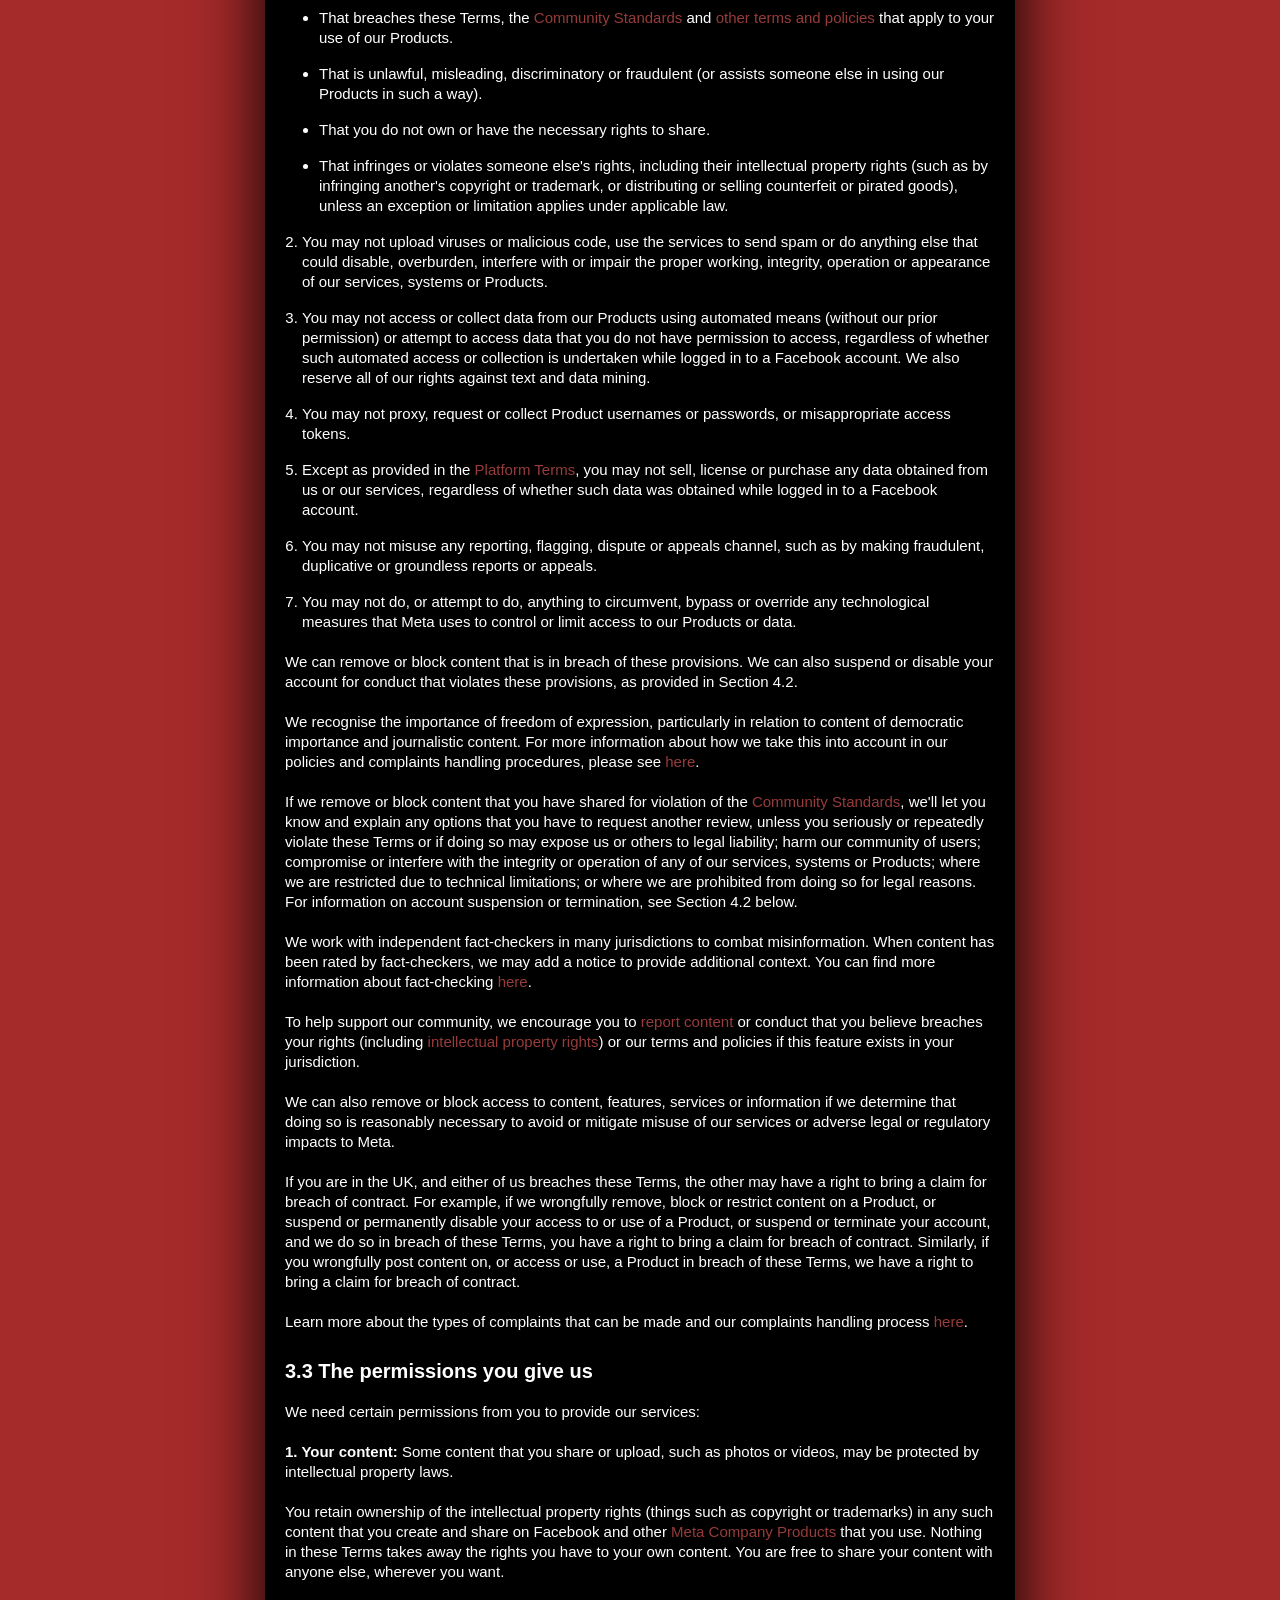
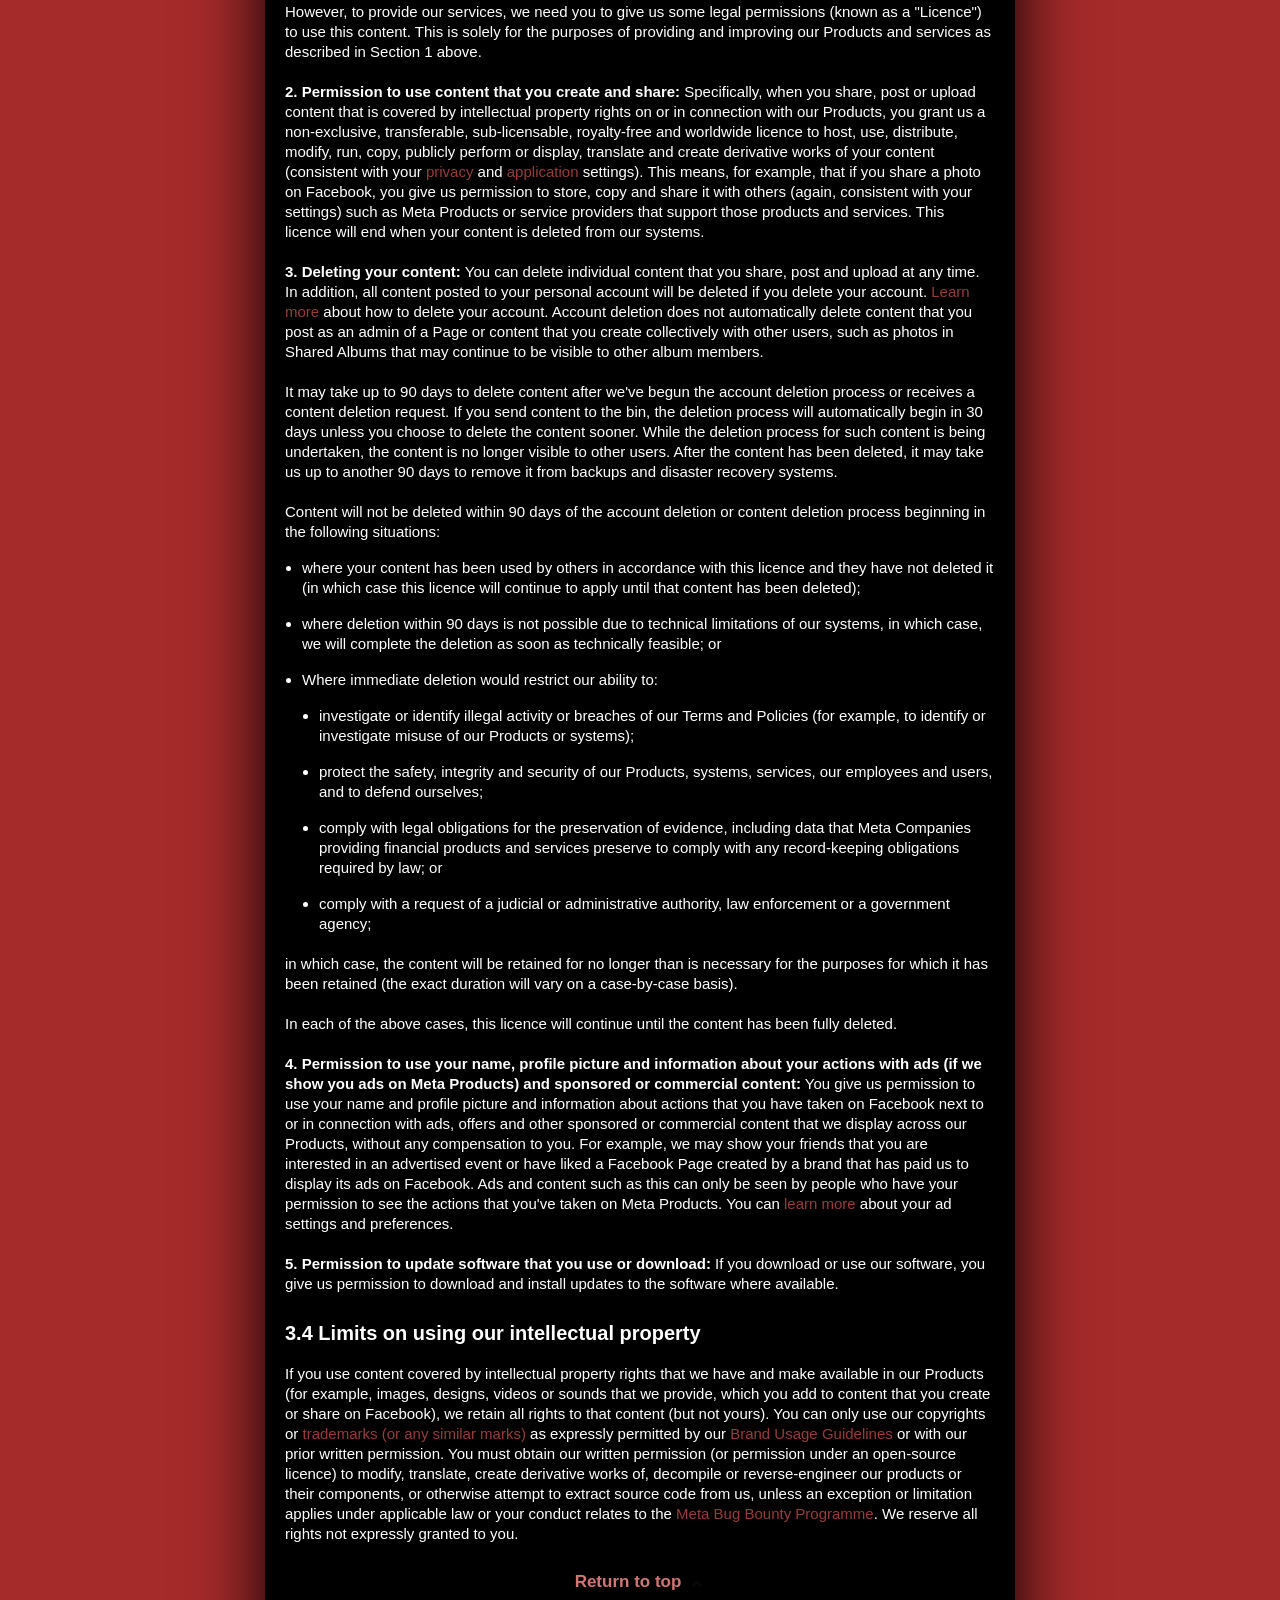
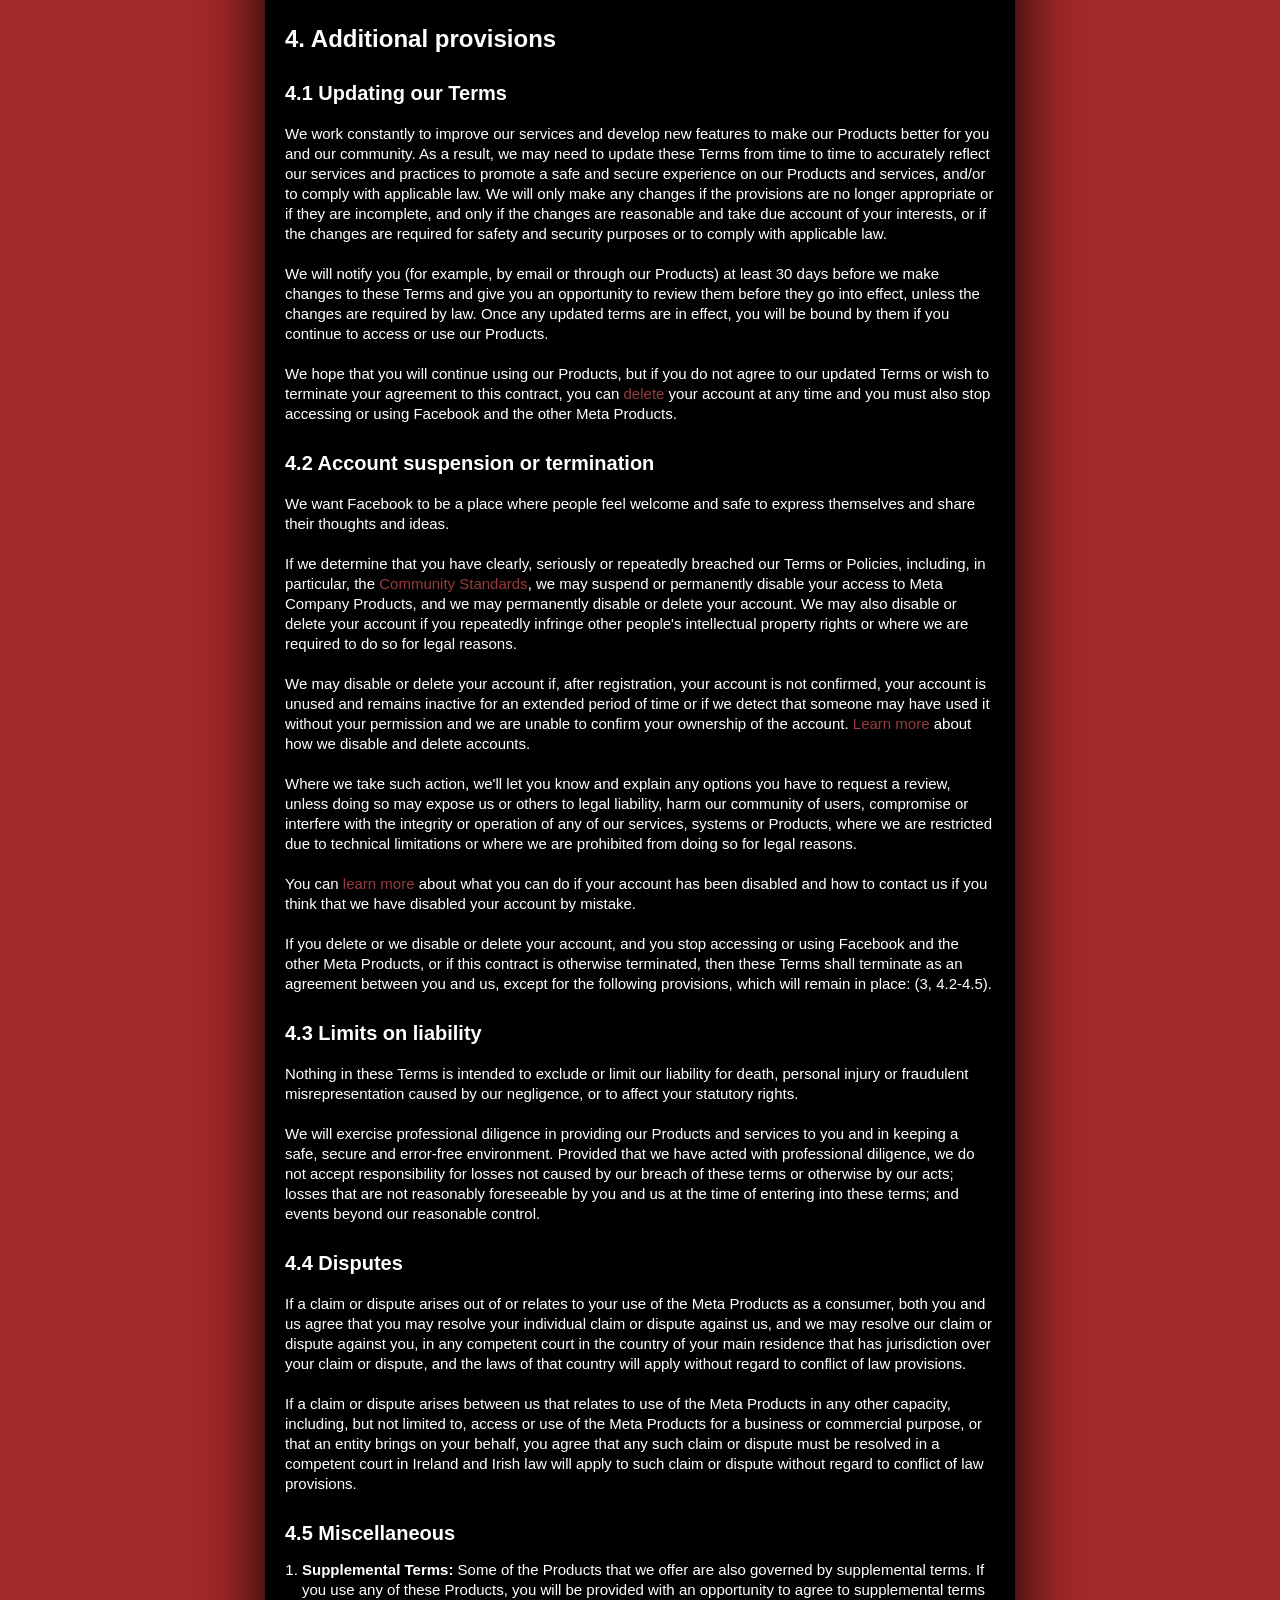
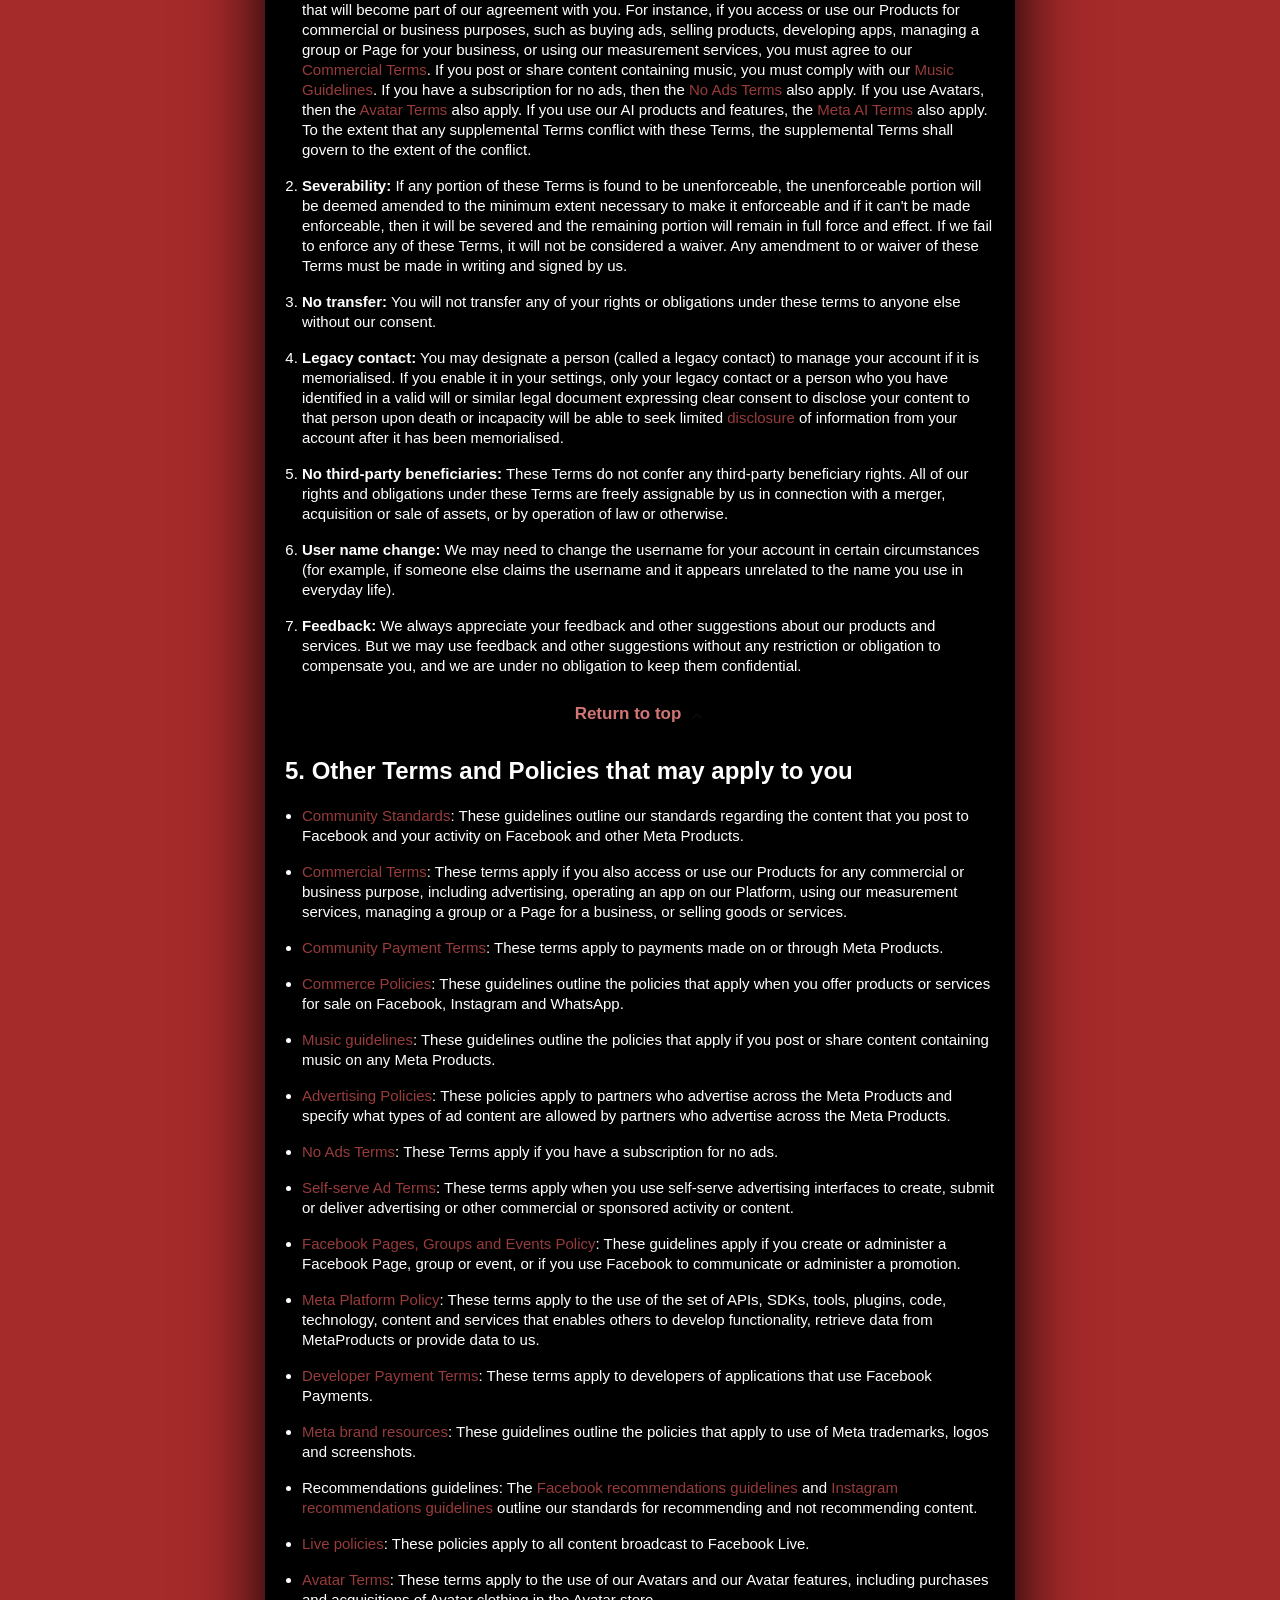
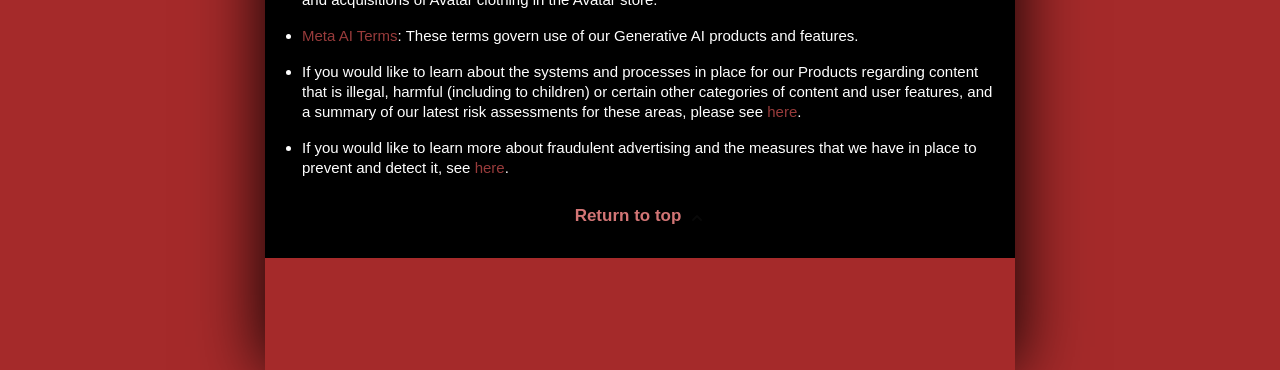
==== commit e0dbb4c9: "more images" ====
--- a/Meta Terms of Service.html
+++ b/Meta Terms of Service.html
@@ -22,10 +22,12 @@
         <img src="images/a5a459236fa9504d2c402c7f826ec013-1423693403.jpg">
         <img src="images/bara_0225_feat.jpeg">
         <img src="images/catfishgod.jpg">
+        <img src="images/cyberneticattention.jpg">
         <img src="images/dedivinapropotione1.jpg">
         <img src="images/dedivinapropotione2.jpg">
         <img src="images/descourtilz.webp">
         <img src="images/haroldtaylorautochromecalifornia.webp">
+        <img src="images/HellboundTrain.jpg">
         <img src="images/IMG-20250907-WA0003.jpg">
         <img src="images/littlebookoflove.webp">
         <img src="images/loverandbeloved-.jpg">
@@ -34,6 +36,8 @@
         <img src="images/pigofknowledge!!.webp">
         <img src="images/Pons_brooks.jpg">
         <img src="images/raffaelemainella.webp">
+        <img src="/images/RosalbaCarriera_L'Ete.jpg">
+        <img src="/images/RosalbaCarrieraSelfPortrait.jpg">
         <img src="images/Sidney_Hall_-_Urania's_Mirror_-_Delphinus,_Sagitta,_Aquila,_and_Antinous.jpg">
         <img src="images/unicorntapestry.jpeg">
         <img src="images/unnaaamed.jpg">
